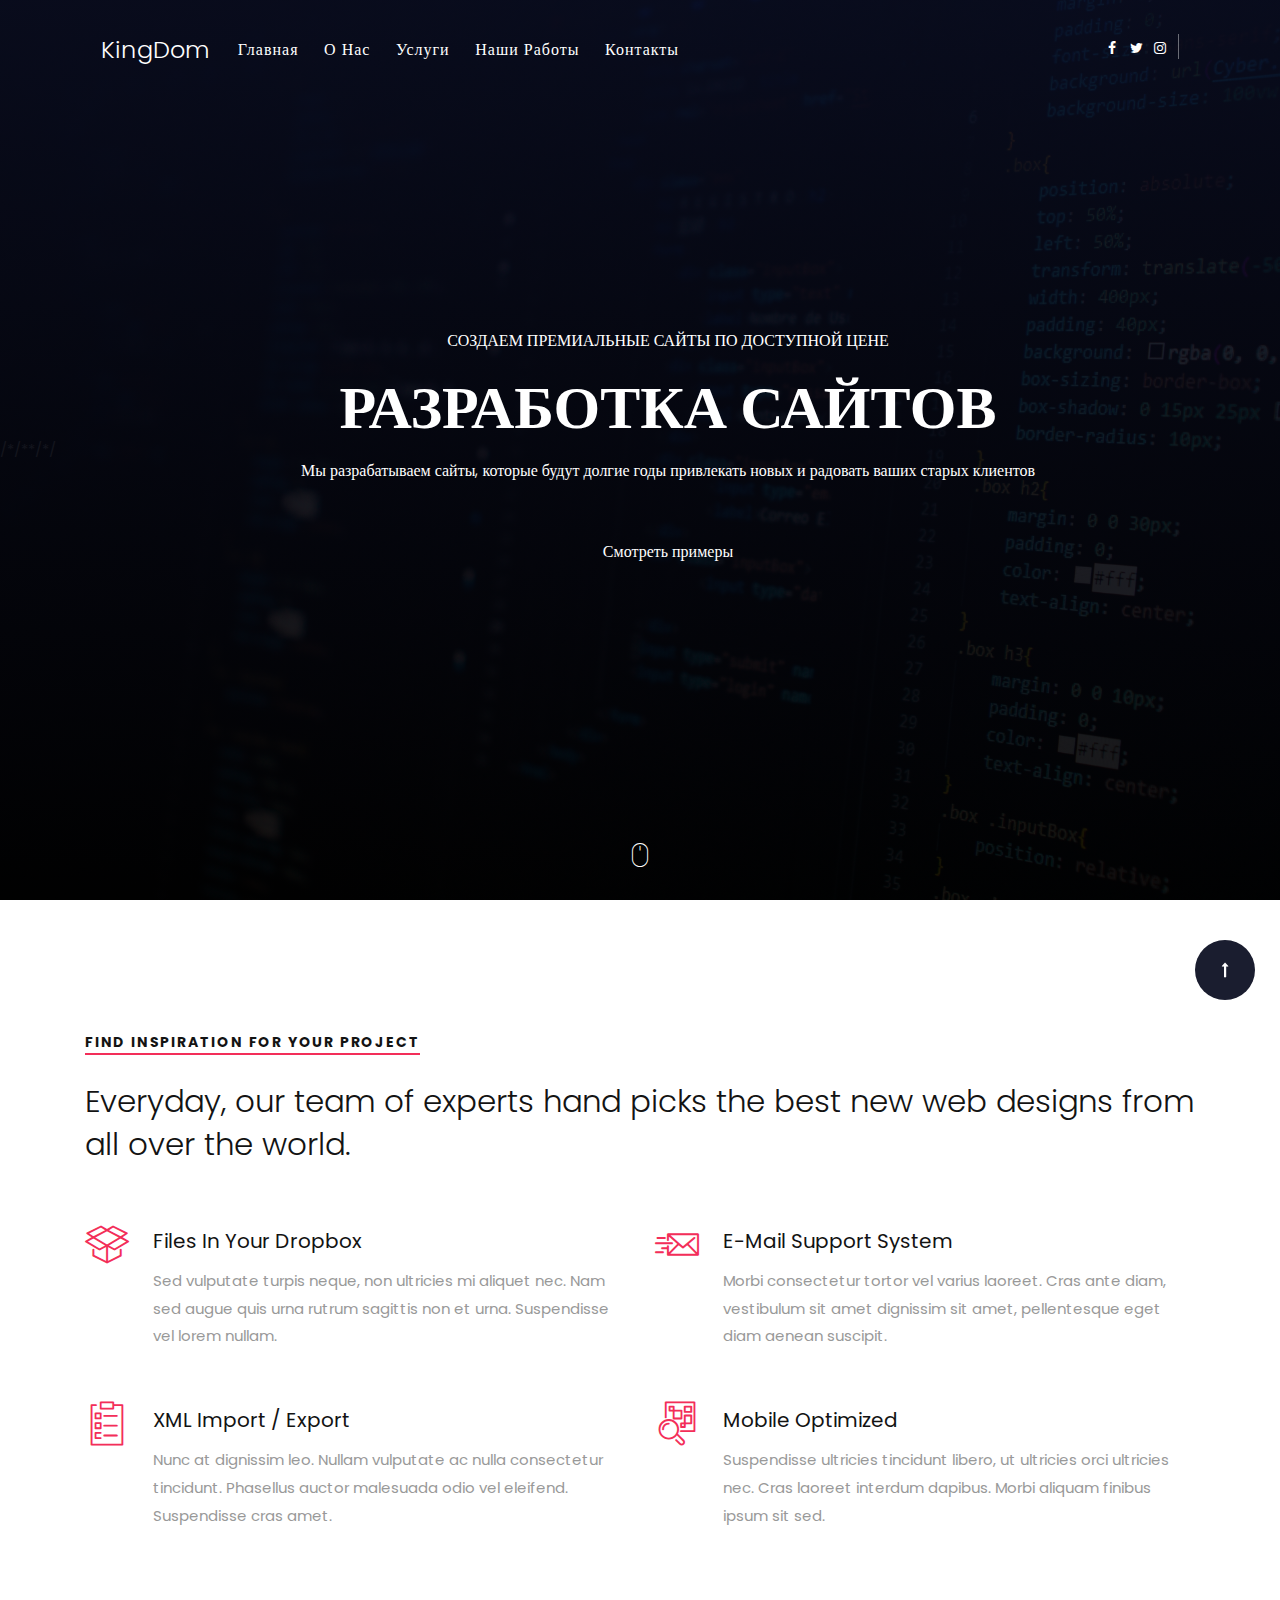
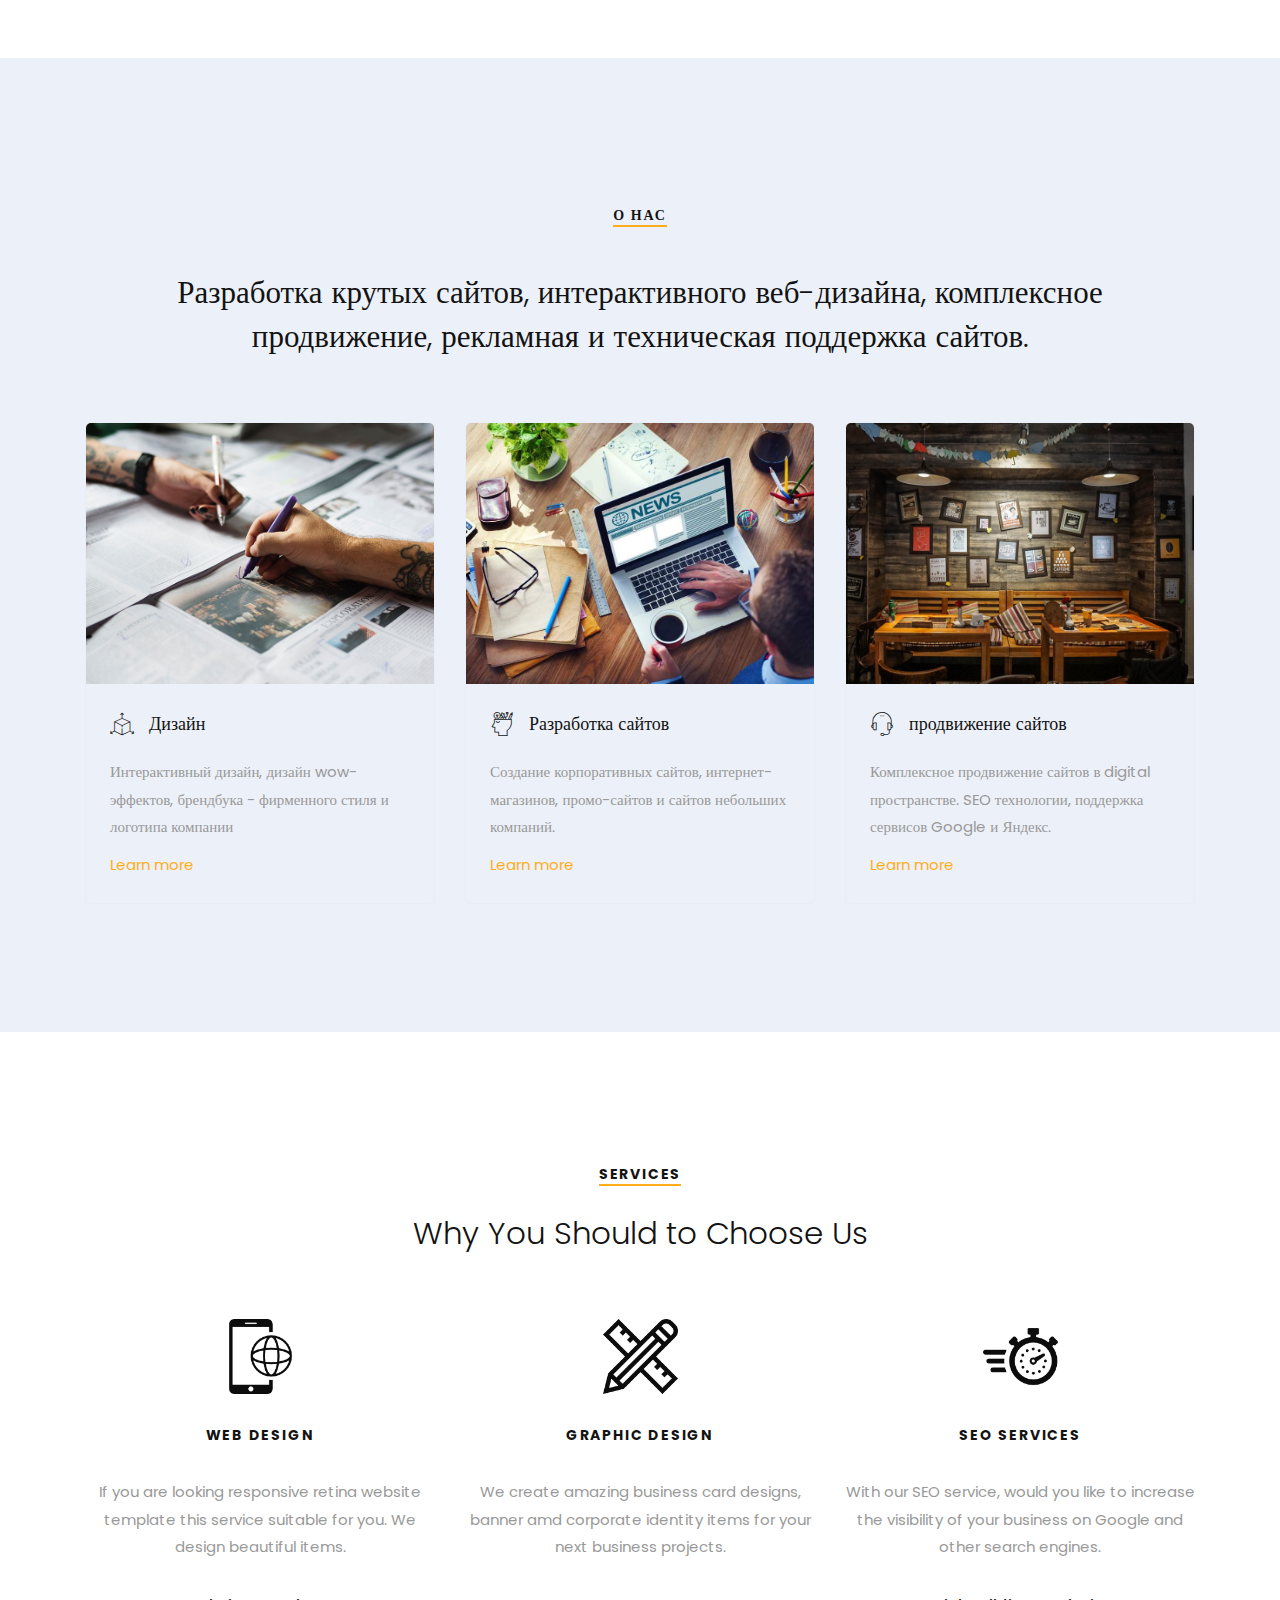
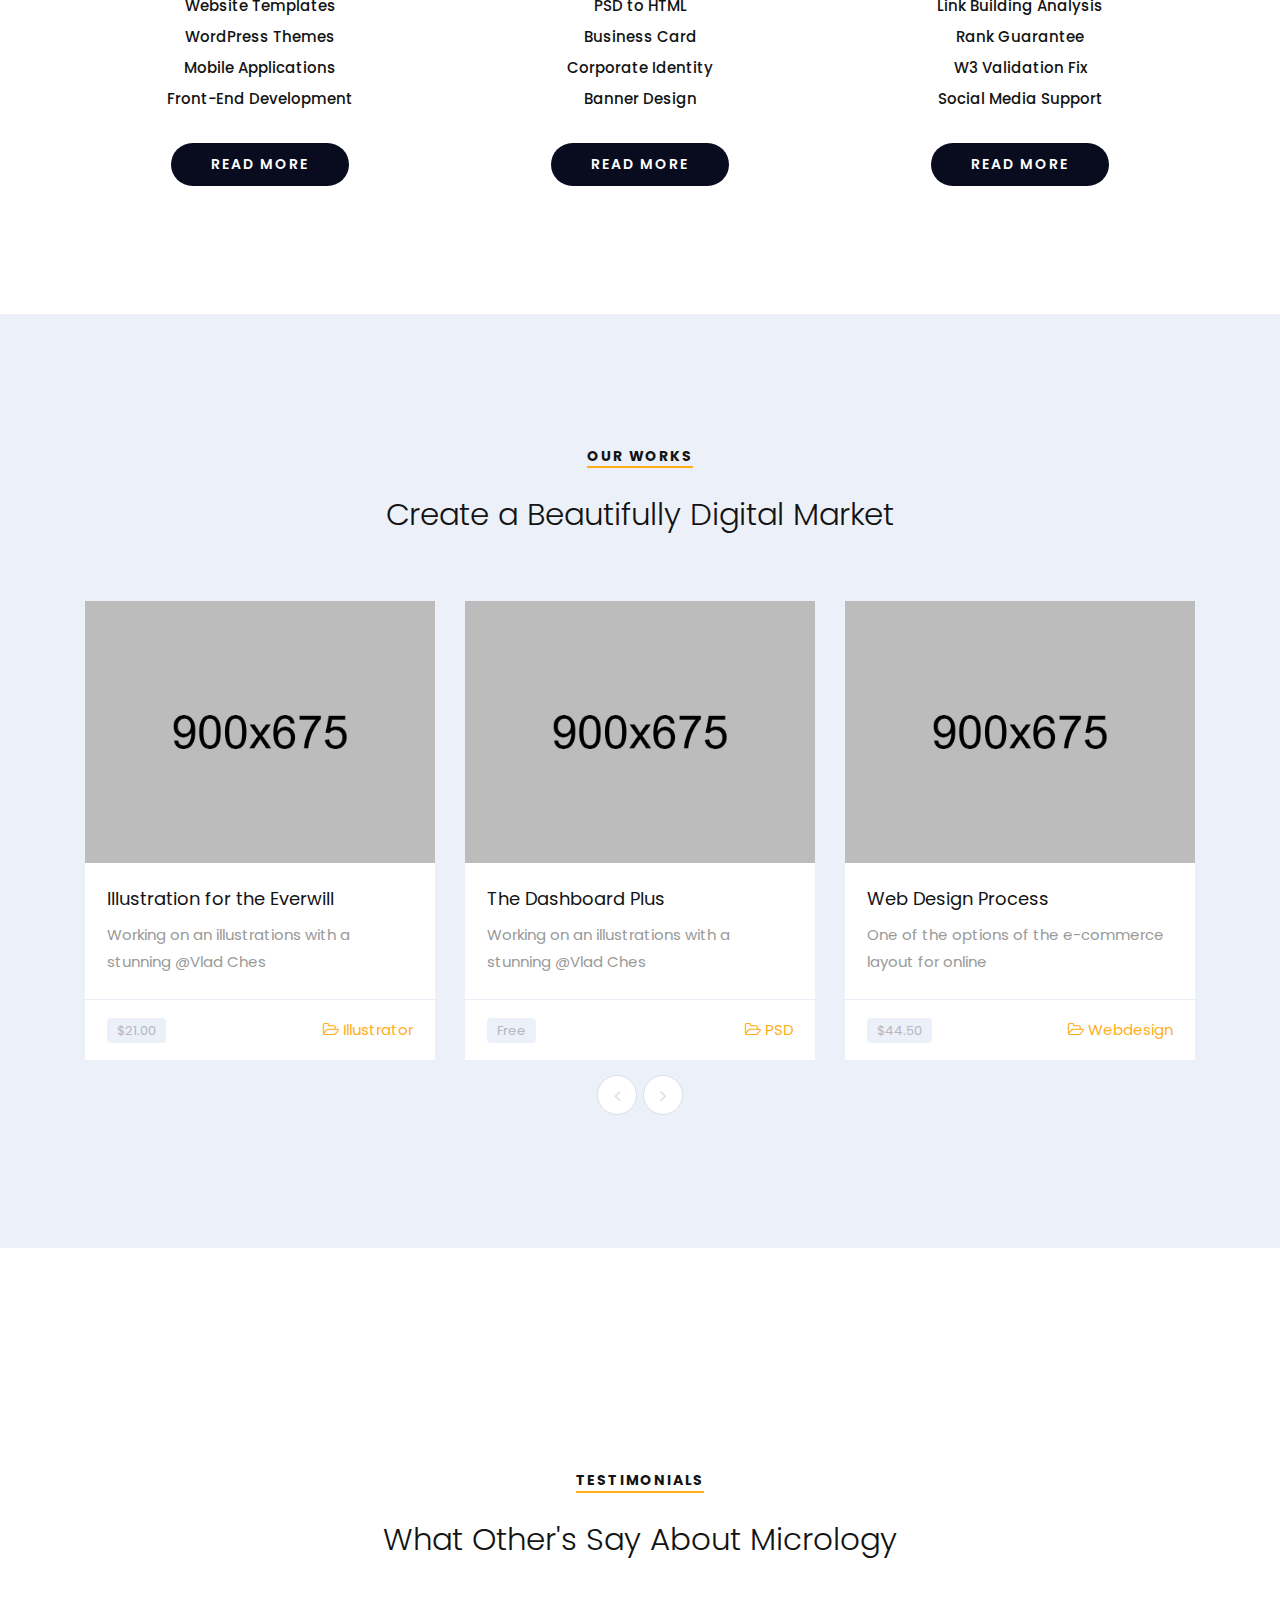
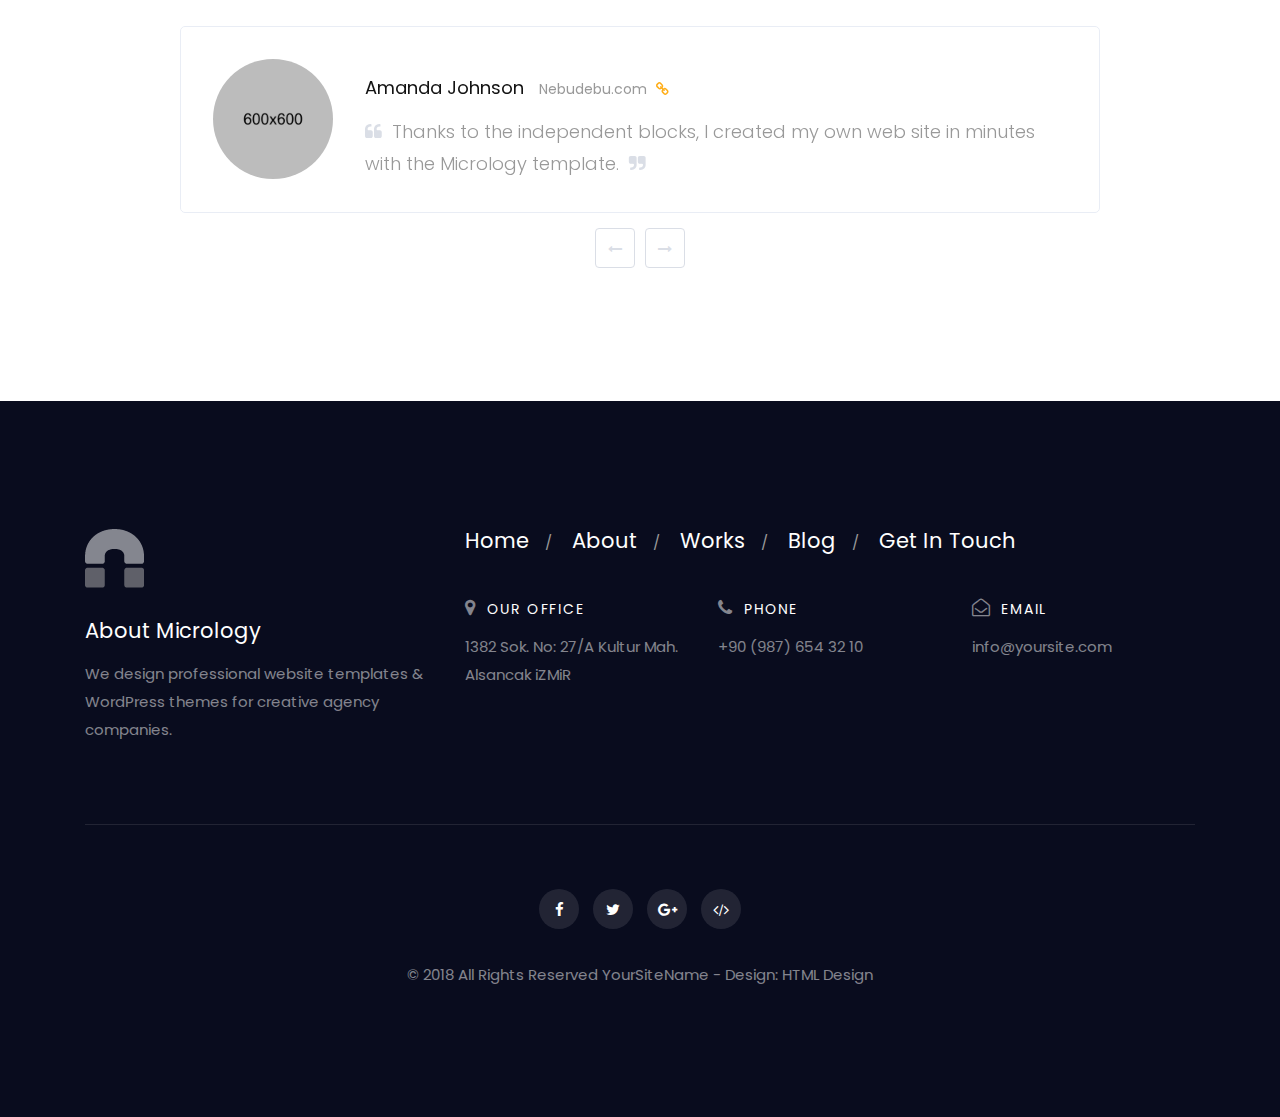
==== index.html @ 92131cb1 "Update index.html" ====
<!DOCTYPE html>
<html lang="en">

    <!-- Basic -->
    <meta charset="utf-8">
    <meta http-equiv="X-UA-Compatible" content="IE=edge">
    
    <!-- Mobile Metas -->
    <meta name="viewport" content="width=device-width, initial-scale=1, shrink-to-fit=no">
    
    <!-- Site Metas -->
    <title>KingDom</title>
    <meta name="keywords" content="">
    <meta name="description" content="">
    <meta name="author" content="">
    
    <!-- Site Icons -->
    <link rel="shortcut icon" href="images/favicon.ico" type="image/x-icon" />
    <link rel="apple-touch-icon" href="images/apple-touch-icon.png">
        <!-- All core CSS -->
    <link href="css/bootstrap.css" rel="stylesheet">
    <link href="css/font-awesome.min.css" rel="stylesheet">
    <link href="css/all.css" rel="stylesheet">
    <link href="style.css" rel="stylesheet">
    <link href="css/responsive.css" rel="stylesheet">
    <link href="css/colors.css" rel="stylesheet">

</head>
<body>

    <div id="wrapper">
        <header class="header transparent-header">
            <div class="container">
                <nav class="navbar navbar-toggleable-md navbar-inverse yamm" id="slide-nav">
                    <button class="navbar-toggler navbar-toggler-right" type="button" data-toggle="collapse" data-target="#navbarTopMenu" aria-controls="navbarTopMenu" aria-expanded="false" aria-label="Toggle navigation">
                        <span class="navbar-toggler-icon"></span>
                    </button>
                    <a class="navbar-brand" href="index.html">KingDom</a>
                    <div class="collapse navbar-collapse" id="navbarTopMenu">
                        <ul class="navbar-nav mr-auto mt-2 mt-md-auto">
                            <li><a class="nav-link" href="#Home">Главная</a></li>
                            <li><a class="nav-link" href="#first-section">О нас</a></li>
                            <li><a class="nav-link" href="#Services">Услуги</a></li>
                            <li><a class="nav-link" href="#Our-works">Наши работы</a></li>
                            <li><a class="nav-link" href="#Contact">Контакты</a></li>
                        </ul>
                        <div class="nav navbar-nav ml-auto hidden-md-down hidden-sm-down hidden-xs-down">
                            <div class="head-social">
                                <a href="#" title="Facebook"><i class="fa fa-facebook"></i></a>              
                                <a href="#" title="Twitter"><i class="fa fa-twitter"></i></a>
                                <a href="#" title="Instagram"><i class="fa fa-instagram"></i></a>
                            </div>
                        </div>
                    </div>
                </nav>
            </div><!--/.container inside nav-->
        </header>

        <section class="hero" id="Home">
            /*/*<div class="magnifier grd3"></div>*/*/
            <div class="container">
                <div class="hero-desc">
                    <div class="row">
                        <div class="col-md-12">
                            <h6>СОЗДАЕМ ПРЕМИАЛЬНЫЕ САЙТЫ ПО ДОСТУПНОЙ ЦЕНЕ</h6>
                            <h2>РАЗРАБОТКА САЙТОВ</h2>
                            <p class="lead">Мы разрабатываем сайты, которые будут долгие годы привлекать новых и радовать ваших старых клиентов</p>
                            <a href="#first-section" class="btn btn-light">Смотреть примеры</a>
                        </div>
                    </div>
                </div>
            </div>
            <a href="#first-section" class="bottom-button"><i class="flaticon-mouse"></i></a>

            <div class="top-message alert grd5">
                <div class="container">
                    <div class="row">
                    </div><!-- end row -->
                </div><!-- end container -->
            </div><!-- end top-message -->
        </section><!-- end section -->

        <section class="section">
            <div class="container">
                <div class="section-title cpurple text-left">
                    <h4>Find inspiration for your project</h4>
                    <h2>Everyday, our team of experts hand picks the best new web designs from all over the world.</h2>
                </div><!-- end section-title -->

                <div class="row">
                    <div class="col-lg-6 col-md-6 col-sm-12 col-xs-12">
                        <div class="media service-style-03">
                            <i class="d-flex mr-4 flaticon-open-box"></i>
                            <div class="media-body">
                                <h5 class="mt-0">Files In Your Dropbox</h5>
                                <p>Sed vulputate turpis neque, non ultricies mi aliquet nec. Nam sed augue quis urna rutrum sagittis non et urna. Suspendisse vel lorem nullam.</p>
                            </div><!-- end media-body -->
                        </div><!-- end media -->
                    </div><!-- end col -->

                    <div class="col-lg-6 col-md-6 col-sm-12 col-xs-12">
                        <div class="media service-style-03 mobmartop30">
                            <i class="d-flex mr-4 flaticon-mail-send"></i>
                            <div class="media-body">
                                <h5 class="mt-0">E-Mail Support System</h5>
                                <p>Morbi consectetur tortor vel varius laoreet. Cras ante diam, vestibulum sit amet dignissim sit amet, pellentesque eget diam aenean suscipit.</p>
                            </div><!-- end media-body -->
                        </div><!-- end media -->
                    </div><!-- end col -->
                </div><!-- end row -->

                <hr class="invis1">

                <div class="row">
                    <div class="col-lg-6 col-md-6 col-sm-12 col-xs-12">
                        <div class="media service-style-03">
                            <i class="d-flex mr-4 flaticon-check-list"></i>
                            <div class="media-body">
                                <h5 class="mt-0">XML Import / Export</h5>
                                <p>Nunc at dignissim leo. Nullam vulputate ac nulla consectetur tincidunt. Phasellus auctor malesuada odio vel eleifend. Suspendisse cras amet.</p>
                            </div><!-- end media-body -->
                        </div><!-- end media -->
                    </div><!-- end col -->

                    <div class="col-lg-6 col-md-6 col-sm-12 col-xs-12">
                        <div class="media service-style-03 mobmartop30">
                            <i class="d-flex mr-4 flaticon-qr-code"></i>
                            <div class="media-body">
                                <h5 class="mt-0">Mobile Optimized</h5>
                                <p>Suspendisse ultricies tincidunt libero, ut ultricies orci ultricies nec. Cras laoreet interdum dapibus. Morbi aliquam finibus ipsum sit sed.</p>
                            </div><!-- end media-body -->
                        </div><!-- end media -->
                    </div><!-- end col -->
                </div><!-- end row -->
            </div><!-- end container -->
        </section><!-- end section -->

        <section id="first-section" class="section lb">
            <div class="container">
                <div class="section-title text-center">
                    <h4 style="margin: 20px">О нас</h4>
                    <h2>Разработка крутых сайтов, интерактивного веб-дизайна, комплексное продвижение, рекламная и техническая поддержка сайтов.</h2>
                </div><!-- end section-title -->

                <div class="row">
                    <div class="col-md-4">
                        <div class="service-style-01">
                            <img src="images/about-1.jpg" alt="" class="img-fluid">
                            <div class="service-desc-01">
                                <h4><i class="flaticon-3d"></i> Дизайн</h4>
                                <p>Интерактивный дизайн, дизайн wow-эффектов, брендбука - фирменного стиля и логотипа компании </p>
                                <a href="#Services" class="readmore">Learn more</a>
                            </div>
                        </div><!-- end service-style-01 -->
                    </div><!-- end col -->

                    <div class="col-md-4 mobmar30">
                        <div class="service-style-01">
                            <img src="images/about-2.jpg" alt="" class="img-fluid">
                            <div class="service-desc-01">
                                <h4><i class="flaticon-idea"></i> Разработка сайтов</h4>
                                <p>Создание корпоративных сайтов, интернет-магазинов, промо-сайтов и сайтов небольших компаний.</p>
                                <a href="#Services" class="readmore">Learn more</a>
                            </div>
                        </div><!-- end service-style-01 -->
                    </div>

                    <div class="col-md-4">
                        <div class="service-style-01">
                            <img src="images/about-3.jpg" alt="" class="img-fluid">
                            <div class="service-desc-01">
                                <h4><i class="flaticon-support"></i> продвижение сайтов</h4>
                                <p>Комплексное продвижение сайтов в digital пространстве. SEO технологии, поддержка сервисов Google и Яндекс. </p>
                                <a href="#Services" class="readmore">Learn more</a>
                            </div>
                        </div><!-- end service-style-01 -->
                    </div><!-- end col -->
                </div><!-- end row -->
            </div><!-- end container -->
        </section><!-- end section -->

        <section class="section" id="Services">
            <div class="container">
                <div class="section-title text-center">
                    <h4>Services</h4>
                    <h2>Why You Should to Choose Us</h2>
                </div><!-- end section-title -->

                <div class="row align-items-center">
                    <div class="col-md-4">
                        <div class="service-box text-center">
                            <img src="images/icons/icon_01.png" alt="" class="img-fluid">
                            <h4>Web Design</h4>
                            <p>If you are looking responsive retina website template this service suitable for you. We design beautiful items.</p>

                            <ul>
                                <li>Website Templates</li>
                                <li>WordPress Themes</li>
                                <li>Mobile Applications</li>
                                <li>Front-End Development</li>
                            </ul>

                            <a href="#" class="btn btn-primary btn-sm withradius secbtn withicon">Read more <i class="fa fa-long-arrow-right"></i></a>
                        </div><!-- end box -->
                    </div><!-- end col -->

                    <div class="col-md-4 mobmar30">
                        <div class="service-box text-center">
                            <img src="images/icons/icon_02.png" alt="" class="img-fluid">
                            <h4>Graphic Design</h4>
                            <p>We create amazing business card designs, banner amd corporate identity items for your next business projects.</p>

                            <ul>
                                <li>PSD to HTML</li>
                                <li>Business Card</li>
                                <li>Corporate Identity</li>
                                <li>Banner Design</li>
                            </ul>

                            <a href="#" class="btn btn-primary btn-sm withradius secbtn withicon">Read more <i class="fa fa-long-arrow-right"></i></a>
                        </div><!-- end box -->
                    </div><!-- end col -->

                    <div class="col-md-4">
                        <div class="service-box text-center">
                            <img src="images/icons/icon_03.png" alt="" class="img-fluid">
                            <h4>SEO Services</h4>
                            <p>With our SEO service, would you like to increase the visibility of your business on Google and other search engines.</p>

                            <ul>
                                <li>Link Building Analysis</li>
                                <li>Rank Guarantee</li>
                                <li>W3 Validation Fix</li>
                                <li>Social Media Support</li>
                            </ul>

                            <a href="#" class="btn btn-primary btn-sm withradius secbtn withicon">Read more <i class="fa fa-long-arrow-right"></i></a>
                        </div><!-- end box -->
                    </div><!-- end col -->
                </div><!-- end row -->
            </div><!-- end container -->
        </section><!-- end section -->

        <!-- <section class="section bt littlepad">
            <div class="container">
                <div class="row align-items-center">
                    <div class="col-md-5">
                        <div class="screen-normal wow slideInLeft">
                            <img src="upload/device_02.png" alt="" class="img-fluid">
                        </div>
                    </div>

                    <div class="col-md-7 mobmartop30">
                        <div class="tagline-v2 padleft30">
                            <h3>Take a Look Around our Outstanding Examples</h3>
                            <p>We designed the most suitable module positions specific to your website needs. Edit your website in just a few steps. All control is in your hands.</p>
                            <a href="#" class="btn btn-gradient grd4 withradius secbtn withicon">See more examples <i class="fa fa-long-arrow-right"></i></a>
                        </div>
                    </div>
                </div>
            </div>
        </section> -->

        <section class="section lb" id="Our-works">
            <div class="container">
                <div class="section-title text-center">
                    <h4>Our Works</h4>
                    <h2>Create a Beautifully Digital Market</h2>
                </div><!-- end section-title -->

                <div id="works_01" class="owl-carousel owl-theme owl-style-02">
                    <div class="owl-work-item">
                        <div class="portfolio-ver-01">
                            <div class="media-element">
                                <img src="upload/work_01.jpg" alt="" class="img-fluid">
                            </div><!-- end media -->
                            <div class="portfolio-details"> 
                                <h4><a href="#">Illustration for the Everwill </a></h4>
                                <p>Working on an illustrations with a stunning @Vlad Ches</p>
                            </div><!-- end details -->
                            <div class="portfolio-meta clearfix">
                                <div class="float-left">
                                    <mark>$21.00</mark>
                                </div>
                                <div class="float-right">
                                    <a href="#"><i class="fa fa-folder-open-o"></i> Illustrator</a>
                                </div>
                            </div><!-- end meta -->
                        </div><!-- end portfolio-ver -->
                    </div><!-- end col -->

                    <div class="owl-work-item">
                        <div class="portfolio-ver-01">
                            <div class="media-element">
                                <img src="upload/work_02.jpg" alt="" class="img-fluid">
                            </div><!-- end media -->
                            <div class="portfolio-details"> 
                                <h4><a href="#">The Dashboard Plus</a></h4>
                                <p>Working on an illustrations with a stunning @Vlad Ches</p>
                            </div><!-- end details -->
                            <div class="portfolio-meta clearfix">
                                <div class="float-left">
                                    <mark>Free</mark>
                                </div>
                                <div class="float-right">
                                    <a href="#"><i class="fa fa-folder-open-o"></i> PSD</a>
                                </div>
                            </div><!-- end meta -->
                        </div><!-- end portfolio-ver -->
                    </div><!-- end col -->

                    <div class="owl-work-item">
                        <div class="portfolio-ver-01">
                            <div class="media-element">
                                <img src="upload/work_03.jpg" alt="" class="img-fluid">
                            </div><!-- end media -->
                            <div class="portfolio-details"> 
                                <h4><a href="#">Web Design Process</a></h4>
                                <p>One of the options of the e-commerce layout for online</p>
                            </div><!-- end details -->
                            <div class="portfolio-meta clearfix">
                                <div class="float-left">
                                    <mark>$44.50</mark>
                                </div>
                                <div class="float-right">
                                    <a href="#"><i class="fa fa-folder-open-o"></i> Webdesign</a>
                                </div>
                            </div><!-- end meta -->
                        </div><!-- end portfolio-ver -->
                    </div><!-- end col -->

                    <div class="owl-work-item">
                        <div class="portfolio-ver-01">
                            <div class="media-element">
                                <img src="upload/work_01.jpg" alt="" class="img-fluid">
                            </div><!-- end media -->
                            <div class="portfolio-details"> 
                                <h4><a href="#">Illustration for the Everwill </a></h4>
                                <p>Working on an illustrations with a stunning @Vlad Ches</p>
                            </div><!-- end details -->
                            <div class="portfolio-meta clearfix">
                                <div class="float-left">
                                    <mark>$21.00</mark>
                                </div>
                                <div class="float-right">
                                    <a href="#"><i class="fa fa-folder-open-o"></i> Illustrator</a>
                                </div>
                            </div><!-- end meta -->
                        </div><!-- end portfolio-ver -->
                    </div><!-- end col -->

                    <div class="owl-work-item">
                        <div class="portfolio-ver-01">
                            <div class="media-element">
                                <img src="upload/work_02.jpg" alt="" class="img-fluid">
                            </div><!-- end media -->
                            <div class="portfolio-details"> 
                                <h4><a href="#">The Dashboard Plus</a></h4>
                                <p>Working on an illustrations with a stunning @Vlad Ches</p>
                            </div><!-- end details -->
                            <div class="portfolio-meta clearfix">
                                <div class="float-left">
                                    <mark>Free</mark>
                                </div>
                                <div class="float-right">
                                    <a href="#"><i class="fa fa-folder-open-o"></i> PSD</a>
                                </div>
                            </div><!-- end meta -->
                        </div><!-- end portfolio-ver -->
                    </div><!-- end col -->

                    <div class="owl-work-item">
                        <div class="portfolio-ver-01">
                            <div class="media-element">
                                <img src="upload/work_03.jpg" alt="" class="img-fluid">
                            </div><!-- end media -->
                            <div class="portfolio-details"> 
                                <h4><a href="#">Web Design Process</a></h4>
                                <p>One of the options of the e-commerce layout for online</p>
                            </div><!-- end details -->
                            <div class="portfolio-meta clearfix">
                                <div class="float-left">
                                    <mark>$21.00</mark>
                                </div>
                                <div class="float-right">
                                    <a href="#"><i class="fa fa-folder-open-o"></i> Webdesign</a>
                                </div>
                            </div><!-- end meta -->
                        </div><!-- end portfolio-ver -->
                    </div><!-- end col -->                    
                </div><!-- end row -->
            </div><!-- end container -->
        </section><!-- end section -->
<!-- 
        <section class="section big-title-area parallax-off" style="background-image: url(upload/parallax_01.jpg);">
            <div class="container">
                <div class="parallax-desc text-center">
                    <div class="row align-items-center">
                        <div class="col-md-8 offset-md-2">
                            <h2>Watch the video & learn why Micrology ideal solution for you</h2>
                            <p class="lead"> Who says customization has to be complicated? Choose from more than 250+ components that are beautifully designed and ready to use. </p>
                            <a href="//www.youtube.com/watch?v=3TC38Ao8h8o" data-lity class="playbutton"><i class="fa fa-play"></i> <small>Micrology Offical Video on Youtube</small></a>
                        </div>
                    </div>
                </div>
            </div>
        </section>
-->

        <!-- <section class="section">
            <div class="container">
                <div class="row align-items-center">
                    <div class="col-md-7">
                        <div class="screen-normal wow slideInLeft">
                            <img src="upload/screen_03.jpg" alt="" class="img-fluid">
                        </div>
                    </div>
                    <div class="col-md-5 mobmartop30">
                        <div class="tagline-v2 padleft30">
                            <h3>is a creative company specializing in the web design and graphic design industry</h3>
                            <p>We designed the most suitable module positions specific to your website needs. Edit your website in just a few steps. All control is in your hands.</p>
                            <a href="#" class="btn btn-orange withradius secbtn withicon">See more examples <i class="fa fa-long-arrow-right"></i></a>
                        </div>
                    </div>
                </div>
            </div>
        </section> -->

        <section class="section">
            <div class="container">
                <!-- <div class="row">
                    <div class="col-md-10 offset-md-1">
                        <div class="message-box grd4 absolute-widget text-center lightcolor">
                            <h3>Daily web graphic design inspirations</h3>
                            <p>We have profitable projects that will interest you if you are an employer or a professional freelancer web designers!</p>
                            <a href="#" class="btn btn-transparent">Opened Jobs</a>
                        </div>
                    </div>
                </div> -->

                <hr class="invis2">

                <div class="section-title text-center">
                    <h4>Testimonials</h4>
                    <h2>What Other's Say About Micrology</h2>
                </div><!-- end section-title -->

                <div class="row">
                    <div class="col-md-10 offset-md-1">
                        <div id="testimonial_01" class="owl-carousel owl-theme owl-style-01">
                            <div class="testi-style-01 clearfix">    
                                <img src="upload/team_01.jpg" alt="" class="img-fluid rounded-circle float-left">
                                <h4>Amanda Johnson <small>Nebudebu.com <a href="#" title="visit website"><i class="fa fa-link"></i></a></small></h4>
                                <p>Thanks to the independent blocks, I created my own web site in minutes with the Micrology template.</p>
                            </div><!-- end testimonial -->

                            <div class="testi-style-01 clearfix">    
                                <img src="upload/team_02.jpg" alt="" class="img-fluid rounded-circle float-left">
                                <h4>Jonny Anderson <small>Kimbukila.com <a href="#" title="visit website"><i class="fa fa-link"></i></a></small></h4>
                                <p>Just wanted to say thanks for the great item. I’ve recently expanded from HTML to HTML5 and am using your Micrology. </p>
                            </div><!-- end testimonial -->

                            <div class="testi-style-01 clearfix">    
                                <img src="upload/team_03.jpg" alt="" class="img-fluid rounded-circle float-left">
                                <h4>Martin Donson <small>html.design <a href="#" title="visit website"><i class="fa fa-link"></i></a></small></h4>
                                <p>Micrology is the best template I’ve ever bought! HTML.Design has the best support over the net! Keep it up!</p>
                            </div><!-- end testimonial -->

                        </div><!-- end owl -->
                    </div><!-- end col -->
                </div><!-- end row -->
            </div><!-- end container -->
        </section><!-- end section -->

        <footer class="footer section" id="Contact">
            <div class="container"> 
                <div class="row">
                    <div class="col-md-4">
                        <div class="widget">
                            <a href="index.html" title=""><img src="images/flogo.png" class="footer-logo" alt=""></a>
                            <h4 class="widget-title">
                                About Micrology
                            </h4>
                            <div class="about-widget">
                                <p>We design professional website templates & WordPress themes for creative agency companies.</p>
                            </div><!-- end about-widget -->
                        </div><!-- end widget -->
                    </div><!-- end col -->
                    <div class="col-md-8 mobmartop30">
                        <div class="widget">
                            <div class="footer-links">
                                <nav class="foot-link">
                                    <ul>
                                        <li><a href="#">Home</a></li>
                                        <li><a href="#">About</a></li>
                                        <li><a href="#">Works</a></li>
                                        <li><a href="#">Blog</a></li>
                                        <li><a href="#">Get In Touch</a></li>
                                    </ul>
                                </nav><!-- end foot -->
                            </div><!-- end links -->

                            <div class="widget">
                                <div class="contact-widget">
                                    <div class="row">
                                        <div class="col-md-4">
                                            <h4 class="widget-title">
                                                <i class="fa fa-map-marker"></i> Our Office
                                            </h4>  
                                            <p>1382 Sok. No: 27/A Kultur Mah. Alsancak iZMiR </p>
                                        </div><!-- end col -->

                                        <div class="col-md-4">
                                            <h4 class="widget-title">
                                                <i class="fa fa-phone"></i> Phone
                                            </h4>  
                                            <p>+90 (987) 654 32 10</p>
                                        </div><!-- end col -->

                                        <div class="col-md-4">
                                            <h4 class="widget-title">
                                                <i class="fa fa-envelope-open-o"></i>  Email
                                            </h4>  
                                            <p>info@yoursite.com</p>
                                        </div><!-- end col -->
                                    </div><!-- end row -->
                                </div><!-- end contact-widget -->
                            </div><!-- end widget -->
                        </div><!-- end widget -->
                    </div><!-- end col -->
                </div><!-- end row -->

                <div class="row">
                    <div class="col-md-12 text-center">
                        <div class="footer-social">
                            <div itemscope="" itemtype="http://schema.org/Organization">
                                <a class="social-icon" target="_blank" itemprop="sameAs" href="https://www.facebook.com/htmldotdesign/"><i class="fa fa-facebook"></i></a>
                                <a class="social-icon" target="_blank" itemprop="sameAs" href="https://www.twitter.com/htmldotdesign/"><i class="fa fa-twitter"></i></a>
                                <a class="social-icon" target="_blank" itemprop="sameAs" href="https://plus.google.com/+htmldesign"><i class="fa fa-google-plus"></i></a>
                                <a class="social-icon" target="_blank" itemprop="sameAs" href="https://www.freelancer.com/u/JollyINC"><i class="fa fa-code"></i></a>
                            </div>
                        </div>
                        <div class="footer-copy">
                            <p>© 2018 All Rights Reserved <a href="#">YourSiteName</a> - Design: <a href="http://html.design">HTML Design</a></p>
                        </div><!-- end copy -->
                    </div><!-- end col -->
                </div><!-- end row -->
            </div><!-- end container -->
        </footer><!-- end footer -->
    </div><!-- end wrapper -->

    <div class="dmtop"><i class="fa fa-long-arrow-up"></i></div>

    <!-- Core JavaScript
    ================================================== -->
    <script src="js/jquery.min.js"></script>
    <script src="js/bootstrap.min.js"></script>
    <script src="js/all.js"></script>
    <script src="js/custom.js"></script>

</body>
</html>
---- css/all.css ----
/**************************************
    Template Name: Micrology
    Created By: HTML.Design
    https://html.design
**************************************/

/**************************************
ANIMATE
**************************************/

@charset "UTF-8";.animated{animation-duration:1s;animation-fill-mode:both}.animated.infinite{animation-iteration-count:infinite}.animated.hinge{animation-duration:2s}.animated.flipOutX,.animated.flipOutY,.animated.bounceIn,.animated.bounceOut{animation-duration:.75s}@keyframes bounce{from,20%,53%,80%,to{animation-timing-function:cubic-bezier(0.215,0.610,0.355,1.000);transform:translate3d(0,0,0)}40%,43%{animation-timing-function:cubic-bezier(0.755,0.050,0.855,0.060);transform:translate3d(0,-30px,0)}70%{animation-timing-function:cubic-bezier(0.755,0.050,0.855,0.060);transform:translate3d(0,-15px,0)}90%{transform:translate3d(0,-4px,0)}}.bounce{animation-name:bounce;transform-origin:center bottom}@keyframes flash{from,50%,to{opacity:1}25%,75%{opacity:0}}.flash{animation-name:flash}@keyframes pulse{from{transform:scale3d(1,1,1)}50%{transform:scale3d(1.05,1.05,1.05)}to{transform:scale3d(1,1,1)}}.pulse{animation-name:pulse}@keyframes rubberBand{from{transform:scale3d(1,1,1)}30%{transform:scale3d(1.25,0.75,1)}40%{transform:scale3d(0.75,1.25,1)}50%{transform:scale3d(1.15,0.85,1)}65%{transform:scale3d(.95,1.05,1)}75%{transform:scale3d(1.05,.95,1)}to{transform:scale3d(1,1,1)}}.rubberBand{animation-name:rubberBand}@keyframes shake{from,to{transform:translate3d(0,0,0)}10%,30%,50%,70%,90%{transform:translate3d(-10px,0,0)}20%,40%,60%,80%{transform:translate3d(10px,0,0)}}.shake{animation-name:shake}@keyframes headShake{0%{transform:translateX(0)}6.5%{transform:translateX(-6px) rotateY(-9deg)}18.5%{transform:translateX(5px) rotateY(7deg)}31.5%{transform:translateX(-3px) rotateY(-5deg)}43.5%{transform:translateX(2px) rotateY(3deg)}50%{transform:translateX(0)}}.headShake{animation-timing-function:ease-in-out;animation-name:headShake}@keyframes swing{20%{transform:rotate3d(0,0,1,15deg)}40%{transform:rotate3d(0,0,1,-10deg)}60%{transform:rotate3d(0,0,1,5deg)}80%{transform:rotate3d(0,0,1,-5deg)}to{transform:rotate3d(0,0,1,0deg)}}.swing{transform-origin:top center;animation-name:swing}@keyframes tada{from{transform:scale3d(1,1,1)}10%,20%{transform:scale3d(.9,.9,.9) rotate3d(0,0,1,-3deg)}30%,50%,70%,90%{transform:scale3d(1.1,1.1,1.1) rotate3d(0,0,1,3deg)}40%,60%,80%{transform:scale3d(1.1,1.1,1.1) rotate3d(0,0,1,-3deg)}to{transform:scale3d(1,1,1)}}.tada{animation-name:tada}@keyframes wobble{from{transform:none}15%{transform:translate3d(-25%,0,0) rotate3d(0,0,1,-5deg)}30%{transform:translate3d(20%,0,0) rotate3d(0,0,1,3deg)}45%{transform:translate3d(-15%,0,0) rotate3d(0,0,1,-3deg)}60%{transform:translate3d(10%,0,0) rotate3d(0,0,1,2deg)}75%{transform:translate3d(-5%,0,0) rotate3d(0,0,1,-1deg)}to{transform:none}}.wobble{animation-name:wobble}@keyframes jello{from,11.1%,to{transform:none}22.2%{transform:skewX(-12.5deg) skewY(-12.5deg)}33.3%{transform:skewX(6.25deg) skewY(6.25deg)}44.4%{transform:skewX(-3.125deg) skewY(-3.125deg)}55.5%{transform:skewX(1.5625deg) skewY(1.5625deg)}66.6%{transform:skewX(-0.78125deg) skewY(-0.78125deg)}77.7%{transform:skewX(0.390625deg) skewY(0.390625deg)}88.8%{transform:skewX(-0.1953125deg) skewY(-0.1953125deg)}}.jello{animation-name:jello;transform-origin:center}@keyframes bounceIn{from,20%,40%,60%,80%,to{animation-timing-function:cubic-bezier(0.215,0.610,0.355,1.000)}0%{opacity:0;transform:scale3d(.3,.3,.3)}20%{transform:scale3d(1.1,1.1,1.1)}40%{transform:scale3d(.9,.9,.9)}60%{opacity:1;transform:scale3d(1.03,1.03,1.03)}80%{transform:scale3d(.97,.97,.97)}to{opacity:1;transform:scale3d(1,1,1)}}.bounceIn{animation-name:bounceIn}@keyframes bounceInDown{from,60%,75%,90%,to{animation-timing-function:cubic-bezier(0.215,0.610,0.355,1.000)}0%{opacity:0;transform:translate3d(0,-3000px,0)}60%{opacity:1;transform:translate3d(0,25px,0)}75%{transform:translate3d(0,-10px,0)}90%{transform:translate3d(0,5px,0)}to{transform:none}}.bounceInDown{animation-name:bounceInDown}@keyframes bounceInLeft{from,60%,75%,90%,to{animation-timing-function:cubic-bezier(0.215,0.610,0.355,1.000)}0%{opacity:0;transform:translate3d(-3000px,0,0)}60%{opacity:1;transform:translate3d(25px,0,0)}75%{transform:translate3d(-10px,0,0)}90%{transform:translate3d(5px,0,0)}to{transform:none}}.bounceInLeft{animation-name:bounceInLeft}@keyframes bounceInRight{from,60%,75%,90%,to{animation-timing-function:cubic-bezier(0.215,0.610,0.355,1.000)}from{opacity:0;transform:translate3d(3000px,0,0)}60%{opacity:1;transform:translate3d(-25px,0,0)}75%{transform:translate3d(10px,0,0)}90%{transform:translate3d(-5px,0,0)}to{transform:none}}.bounceInRight{animation-name:bounceInRight}@keyframes bounceInUp{from,60%,75%,90%,to{animation-timing-function:cubic-bezier(0.215,0.610,0.355,1.000)}from{opacity:0;transform:translate3d(0,3000px,0)}60%{opacity:1;transform:translate3d(0,-20px,0)}75%{transform:translate3d(0,10px,0)}90%{transform:translate3d(0,-5px,0)}to{transform:translate3d(0,0,0)}}.bounceInUp{animation-name:bounceInUp}@keyframes bounceOut{20%{transform:scale3d(.9,.9,.9)}50%,55%{opacity:1;transform:scale3d(1.1,1.1,1.1)}to{opacity:0;transform:scale3d(.3,.3,.3)}}.bounceOut{animation-name:bounceOut}@keyframes bounceOutDown{20%{transform:translate3d(0,10px,0)}40%,45%{opacity:1;transform:translate3d(0,-20px,0)}to{opacity:0;transform:translate3d(0,2000px,0)}}.bounceOutDown{animation-name:bounceOutDown}@keyframes bounceOutLeft{20%{opacity:1;transform:translate3d(20px,0,0)}to{opacity:0;transform:translate3d(-2000px,0,0)}}.bounceOutLeft{animation-name:bounceOutLeft}@keyframes bounceOutRight{20%{opacity:1;transform:translate3d(-20px,0,0)}to{opacity:0;transform:translate3d(2000px,0,0)}}.bounceOutRight{animation-name:bounceOutRight}@keyframes bounceOutUp{20%{transform:translate3d(0,-10px,0)}40%,45%{opacity:1;transform:translate3d(0,20px,0)}to{opacity:0;transform:translate3d(0,-2000px,0)}}.bounceOutUp{animation-name:bounceOutUp}@keyframes fadeIn{from{opacity:0}to{opacity:1}}.fadeIn{animation-name:fadeIn}@keyframes fadeInDown{from{opacity:0;transform:translate3d(0,-100%,0)}to{opacity:1;transform:none}}.fadeInDown{animation-name:fadeInDown}@keyframes fadeInDownBig{from{opacity:0;transform:translate3d(0,-2000px,0)}to{opacity:1;transform:none}}.fadeInDownBig{animation-name:fadeInDownBig}@keyframes fadeInLeft{from{opacity:0;transform:translate3d(-100%,0,0)}to{opacity:1;transform:none}}.fadeInLeft{animation-name:fadeInLeft}@keyframes fadeInLeftBig{from{opacity:0;transform:translate3d(-2000px,0,0)}to{opacity:1;transform:none}}.fadeInLeftBig{animation-name:fadeInLeftBig}@keyframes fadeInRight{from{opacity:0;transform:translate3d(100%,0,0)}to{opacity:1;transform:none}}.fadeInRight{animation-name:fadeInRight}@keyframes fadeInRightBig{from{opacity:0;transform:translate3d(2000px,0,0)}to{opacity:1;transform:none}}.fadeInRightBig{animation-name:fadeInRightBig}@keyframes fadeInUp{from{opacity:0;transform:translate3d(0,100%,0)}to{opacity:1;transform:none}}.fadeInUp{animation-name:fadeInUp}@keyframes fadeInUpBig{from{opacity:0;transform:translate3d(0,2000px,0)}to{opacity:1;transform:none}}.fadeInUpBig{animation-name:fadeInUpBig}@keyframes fadeOut{from{opacity:1}to{opacity:0}}.fadeOut{animation-name:fadeOut}@keyframes fadeOutDown{from{opacity:1}to{opacity:0;transform:translate3d(0,100%,0)}}.fadeOutDown{animation-name:fadeOutDown}@keyframes fadeOutDownBig{from{opacity:1}to{opacity:0;transform:translate3d(0,2000px,0)}}.fadeOutDownBig{animation-name:fadeOutDownBig}@keyframes fadeOutLeft{from{opacity:1}to{opacity:0;transform:translate3d(-100%,0,0)}}.fadeOutLeft{animation-name:fadeOutLeft}@keyframes fadeOutLeftBig{from{opacity:1}to{opacity:0;transform:translate3d(-2000px,0,0)}}.fadeOutLeftBig{animation-name:fadeOutLeftBig}@keyframes fadeOutRight{from{opacity:1}to{opacity:0;transform:translate3d(100%,0,0)}}.fadeOutRight{animation-name:fadeOutRight}@keyframes fadeOutRightBig{from{opacity:1}to{opacity:0;transform:translate3d(2000px,0,0)}}.fadeOutRightBig{animation-name:fadeOutRightBig}@keyframes fadeOutUp{from{opacity:1}to{opacity:0;transform:translate3d(0,-100%,0)}}.fadeOutUp{animation-name:fadeOutUp}@keyframes fadeOutUpBig{from{opacity:1}to{opacity:0;transform:translate3d(0,-2000px,0)}}.fadeOutUpBig{animation-name:fadeOutUpBig}@keyframes flip{from{transform:perspective(400px) rotate3d(0,1,0,-360deg);animation-timing-function:ease-out}40%{transform:perspective(400px) translate3d(0,0,150px) rotate3d(0,1,0,-190deg);animation-timing-function:ease-out}50%{transform:perspective(400px) translate3d(0,0,150px) rotate3d(0,1,0,-170deg);animation-timing-function:ease-in}80%{transform:perspective(400px) scale3d(.95,.95,.95);animation-timing-function:ease-in}to{transform:perspective(400px);animation-timing-function:ease-in}}.animated.flip{-webkit-backface-visibility:visible;backface-visibility:visible;animation-name:flip}@keyframes flipInX{from{transform:perspective(400px) rotate3d(1,0,0,90deg);animation-timing-function:ease-in;opacity:0}40%{transform:perspective(400px) rotate3d(1,0,0,-20deg);animation-timing-function:ease-in}60%{transform:perspective(400px) rotate3d(1,0,0,10deg);opacity:1}80%{transform:perspective(400px) rotate3d(1,0,0,-5deg)}to{transform:perspective(400px)}}.flipInX{-webkit-backface-visibility:visible!important;backface-visibility:visible!important;animation-name:flipInX}@keyframes flipInY{from{transform:perspective(400px) rotate3d(0,1,0,90deg);animation-timing-function:ease-in;opacity:0}40%{transform:perspective(400px) rotate3d(0,1,0,-20deg);animation-timing-function:ease-in}60%{transform:perspective(400px) rotate3d(0,1,0,10deg);opacity:1}80%{transform:perspective(400px) rotate3d(0,1,0,-5deg)}to{transform:perspective(400px)}}.flipInY{-webkit-backface-visibility:visible!important;backface-visibility:visible!important;animation-name:flipInY}@keyframes flipOutX{from{transform:perspective(400px)}30%{transform:perspective(400px) rotate3d(1,0,0,-20deg);opacity:1}to{transform:perspective(400px) rotate3d(1,0,0,90deg);opacity:0}}.flipOutX{animation-name:flipOutX;-webkit-backface-visibility:visible!important;backface-visibility:visible!important}@keyframes flipOutY{from{transform:perspective(400px)}30%{transform:perspective(400px) rotate3d(0,1,0,-15deg);opacity:1}to{transform:perspective(400px) rotate3d(0,1,0,90deg);opacity:0}}.flipOutY{-webkit-backface-visibility:visible!important;backface-visibility:visible!important;animation-name:flipOutY}@keyframes lightSpeedIn{from{transform:translate3d(100%,0,0) skewX(-30deg);opacity:0}60%{transform:skewX(20deg);opacity:1}80%{transform:skewX(-5deg);opacity:1}to{transform:none;opacity:1}}.lightSpeedIn{animation-name:lightSpeedIn;animation-timing-function:ease-out}@keyframes lightSpeedOut{from{opacity:1}to{transform:translate3d(100%,0,0) skewX(30deg);opacity:0}}.lightSpeedOut{animation-name:lightSpeedOut;animation-timing-function:ease-in}@keyframes rotateIn{from{transform-origin:center;transform:rotate3d(0,0,1,-200deg);opacity:0}to{transform-origin:center;transform:none;opacity:1}}.rotateIn{animation-name:rotateIn}@keyframes rotateInDownLeft{from{transform-origin:left bottom;transform:rotate3d(0,0,1,-45deg);opacity:0}to{transform-origin:left bottom;transform:none;opacity:1}}.rotateInDownLeft{animation-name:rotateInDownLeft}@keyframes rotateInDownRight{from{transform-origin:right bottom;transform:rotate3d(0,0,1,45deg);opacity:0}to{transform-origin:right bottom;transform:none;opacity:1}}.rotateInDownRight{animation-name:rotateInDownRight}@keyframes rotateInUpLeft{from{transform-origin:left bottom;transform:rotate3d(0,0,1,45deg);opacity:0}to{transform-origin:left bottom;transform:none;opacity:1}}.rotateInUpLeft{animation-name:rotateInUpLeft}@keyframes rotateInUpRight{from{transform-origin:right bottom;transform:rotate3d(0,0,1,-90deg);opacity:0}to{transform-origin:right bottom;transform:none;opacity:1}}.rotateInUpRight{animation-name:rotateInUpRight}@keyframes rotateOut{from{transform-origin:center;opacity:1}to{transform-origin:center;transform:rotate3d(0,0,1,200deg);opacity:0}}.rotateOut{animation-name:rotateOut}@keyframes rotateOutDownLeft{from{transform-origin:left bottom;opacity:1}to{transform-origin:left bottom;transform:rotate3d(0,0,1,45deg);opacity:0}}.rotateOutDownLeft{animation-name:rotateOutDownLeft}@keyframes rotateOutDownRight{from{transform-origin:right bottom;opacity:1}to{transform-origin:right bottom;transform:rotate3d(0,0,1,-45deg);opacity:0}}.rotateOutDownRight{animation-name:rotateOutDownRight}@keyframes rotateOutUpLeft{from{transform-origin:left bottom;opacity:1}to{transform-origin:left bottom;transform:rotate3d(0,0,1,-45deg);opacity:0}}.rotateOutUpLeft{animation-name:rotateOutUpLeft}@keyframes rotateOutUpRight{from{transform-origin:right bottom;opacity:1}to{transform-origin:right bottom;transform:rotate3d(0,0,1,90deg);opacity:0}}.rotateOutUpRight{animation-name:rotateOutUpRight}@keyframes hinge{0%{transform-origin:top left;animation-timing-function:ease-in-out}20%,60%{transform:rotate3d(0,0,1,80deg);transform-origin:top left;animation-timing-function:ease-in-out}40%,80%{transform:rotate3d(0,0,1,60deg);transform-origin:top left;animation-timing-function:ease-in-out;opacity:1}to{transform:translate3d(0,700px,0);opacity:0}}.hinge{animation-name:hinge}@keyframes jackInTheBox{from{opacity:0;transform:scale(0.1) rotate(30deg);transform-origin:center bottom}50%{transform:rotate(-10deg)}70%{transform:rotate(3deg)}to{opacity:1;transform:scale(1)}}.jackInTheBox{animation-name:jackInTheBox}@keyframes rollIn{from{opacity:0;transform:translate3d(-100%,0,0) rotate3d(0,0,1,-120deg)}to{opacity:1;transform:none}}.rollIn{animation-name:rollIn}@keyframes rollOut{from{opacity:1}to{opacity:0;transform:translate3d(100%,0,0) rotate3d(0,0,1,120deg)}}.rollOut{animation-name:rollOut}@keyframes zoomIn{from{opacity:0;transform:scale3d(.3,.3,.3)}50%{opacity:1}}.zoomIn{animation-name:zoomIn}@keyframes zoomInDown{from{opacity:0;transform:scale3d(.1,.1,.1) translate3d(0,-1000px,0);animation-timing-function:cubic-bezier(0.550,0.055,0.675,0.190)}60%{opacity:1;transform:scale3d(.475,.475,.475) translate3d(0,60px,0);animation-timing-function:cubic-bezier(0.175,0.885,0.320,1)}}.zoomInDown{animation-name:zoomInDown}@keyframes zoomInLeft{from{opacity:0;transform:scale3d(.1,.1,.1) translate3d(-1000px,0,0);animation-timing-function:cubic-bezier(0.550,0.055,0.675,0.190)}60%{opacity:1;transform:scale3d(.475,.475,.475) translate3d(10px,0,0);animation-timing-function:cubic-bezier(0.175,0.885,0.320,1)}}.zoomInLeft{animation-name:zoomInLeft}@keyframes zoomInRight{from{opacity:0;transform:scale3d(.1,.1,.1) translate3d(1000px,0,0);animation-timing-function:cubic-bezier(0.550,0.055,0.675,0.190)}60%{opacity:1;transform:scale3d(.475,.475,.475) translate3d(-10px,0,0);animation-timing-function:cubic-bezier(0.175,0.885,0.320,1)}}.zoomInRight{animation-name:zoomInRight}@keyframes zoomInUp{from{opacity:0;transform:scale3d(.1,.1,.1) translate3d(0,1000px,0);animation-timing-function:cubic-bezier(0.550,0.055,0.675,0.190)}60%{opacity:1;transform:scale3d(.475,.475,.475) translate3d(0,-60px,0);animation-timing-function:cubic-bezier(0.175,0.885,0.320,1)}}.zoomInUp{animation-name:zoomInUp}@keyframes zoomOut{from{opacity:1}50%{opacity:0;transform:scale3d(.3,.3,.3)}to{opacity:0}}.zoomOut{animation-name:zoomOut}@keyframes zoomOutDown{40%{opacity:1;transform:scale3d(.475,.475,.475) translate3d(0,-60px,0);animation-timing-function:cubic-bezier(0.550,0.055,0.675,0.190)}to{opacity:0;transform:scale3d(.1,.1,.1) translate3d(0,2000px,0);transform-origin:center bottom;animation-timing-function:cubic-bezier(0.175,0.885,0.320,1)}}.zoomOutDown{animation-name:zoomOutDown}@keyframes zoomOutLeft{40%{opacity:1;transform:scale3d(.475,.475,.475) translate3d(42px,0,0)}to{opacity:0;transform:scale(.1) translate3d(-2000px,0,0);transform-origin:left center}}.zoomOutLeft{animation-name:zoomOutLeft}@keyframes zoomOutRight{40%{opacity:1;transform:scale3d(.475,.475,.475) translate3d(-42px,0,0)}to{opacity:0;transform:scale(.1) translate3d(2000px,0,0);transform-origin:right center}}.zoomOutRight{animation-name:zoomOutRight}@keyframes zoomOutUp{40%{opacity:1;transform:scale3d(.475,.475,.475) translate3d(0,60px,0);animation-timing-function:cubic-bezier(0.550,0.055,0.675,0.190)}to{opacity:0;transform:scale3d(.1,.1,.1) translate3d(0,-2000px,0);transform-origin:center bottom;animation-timing-function:cubic-bezier(0.175,0.885,0.320,1)}}.zoomOutUp{animation-name:zoomOutUp}@keyframes slideInDown{from{transform:translate3d(0,-100%,0);visibility:visible}to{transform:translate3d(0,0,0)}}.slideInDown{animation-name:slideInDown}@keyframes slideInLeft{from{transform:translate3d(-100%,0,0);visibility:visible}to{transform:translate3d(0,0,0)}}.slideInLeft{animation-name:slideInLeft}@keyframes slideInRight{from{transform:translate3d(100%,0,0);visibility:visible}to{transform:translate3d(0,0,0)}}.slideInRight{animation-name:slideInRight}@keyframes slideInUp{from{transform:translate3d(0,100%,0);visibility:visible}to{transform:translate3d(0,0,0)}}.slideInUp{animation-name:slideInUp}@keyframes slideOutDown{from{transform:translate3d(0,0,0)}to{visibility:hidden;transform:translate3d(0,100%,0)}}.slideOutDown{animation-name:slideOutDown}@keyframes slideOutLeft{from{transform:translate3d(0,0,0)}to{visibility:hidden;transform:translate3d(-100%,0,0)}}.slideOutLeft{animation-name:slideOutLeft}@keyframes slideOutRight{from{transform:translate3d(0,0,0)}to{visibility:hidden;transform:translate3d(100%,0,0)}}.slideOutRight{animation-name:slideOutRight}@keyframes slideOutUp{from{transform:translate3d(0,0,0)}to{visibility:hidden;transform:translate3d(0,-100%,0)}}.slideOutUp{animation-name:slideOutUp}


/**************************************
CAROUSEL
**************************************/

.owl-carousel,.owl-carousel .owl-item{-webkit-tap-highlight-color:transparent;position:relative}.owl-carousel{display:none;width:100%;z-index:1}.owl-carousel .owl-stage{position:relative;-ms-touch-action:pan-Y;-moz-backface-visibility:hidden}.owl-carousel .owl-stage:after{content:".";display:block;clear:both;visibility:hidden;line-height:0;height:0}.owl-carousel .owl-stage-outer{position:relative;overflow:hidden;-webkit-transform:translate3d(0,0,0)}.owl-carousel .owl-item,.owl-carousel .owl-wrapper{-webkit-backface-visibility:hidden;-moz-backface-visibility:hidden;-ms-backface-visibility:hidden;-webkit-transform:translate3d(0,0,0);-moz-transform:translate3d(0,0,0);-ms-transform:translate3d(0,0,0)}.owl-carousel .owl-item{min-height:1px;float:left;-webkit-backface-visibility:hidden;-webkit-touch-callout:none}.owl-carousel .owl-item img{display:block;width:100%}.owl-carousel .owl-dots.disabled,.owl-carousel .owl-nav.disabled{display:none}.no-js .owl-carousel,.owl-carousel.owl-loaded{display:block}.owl-carousel .owl-dot,.owl-carousel .owl-nav .owl-next,.owl-carousel .owl-nav .owl-prev{cursor:pointer;cursor:hand;-webkit-user-select:none;-khtml-user-select:none;-moz-user-select:none;-ms-user-select:none;user-select:none}.owl-carousel.owl-loading{opacity:0;display:block}.owl-carousel.owl-hidden{opacity:0}.owl-carousel.owl-refresh .owl-item{visibility:hidden}.owl-carousel.owl-drag .owl-item{-webkit-user-select:none;-moz-user-select:none;-ms-user-select:none;user-select:none}.owl-carousel.owl-grab{cursor:move;cursor:grab}.owl-carousel.owl-rtl{direction:rtl}.owl-carousel.owl-rtl .owl-item{float:right}.owl-carousel .animated{animation-duration:1s;animation-fill-mode:both}.owl-carousel .owl-animated-in{z-index:0}.owl-carousel .owl-animated-out{z-index:1}.owl-carousel .fadeOut{animation-name:fadeOut}@keyframes fadeOut{0%{opacity:1}100%{opacity:0}}.owl-height{transition:height .5s ease-in-out}.owl-carousel .owl-item .owl-lazy{opacity:0;transition:opacity .4s ease}.owl-carousel .owl-item img.owl-lazy{transform-style:preserve-3d}.owl-carousel .owl-video-wrapper{position:relative;height:100%;background:#000}.owl-carousel .owl-video-play-icon{position:absolute;height:80px;width:80px;left:50%;top:50%;margin-left:-40px;margin-top:-40px;background:url(owl.video.play.png) no-repeat;cursor:pointer;z-index:1;-webkit-backface-visibility:hidden;transition:transform .1s ease}.owl-carousel .owl-video-play-icon:hover{-ms-transform:scale(1.3,1.3);transform:scale(1.3,1.3)}.owl-carousel .owl-video-playing .owl-video-play-icon,.owl-carousel .owl-video-playing .owl-video-tn{display:none}.owl-carousel .owl-video-tn{opacity:0;height:100%;background-position:center center;background-repeat:no-repeat;background-size:contain;transition:opacity .4s ease}.owl-carousel .owl-video-frame{position:relative;z-index:1;height:100%;width:100%}

.owl-theme .owl-dots,.owl-theme .owl-nav{text-align:center;-webkit-tap-highlight-color:transparent}.owl-theme .owl-nav{margin-top:10px}.owl-theme .owl-nav [class*=owl-]{color:#FFF;font-size:14px;margin:5px;padding:4px 7px;background:#D6D6D6;display:inline-block;cursor:pointer;border-radius:3px}.owl-theme .owl-nav [class*=owl-]:hover{background:#869791;color:#FFF;text-decoration:none}.owl-theme .owl-nav .disabled{opacity:.5;cursor:default}.owl-theme .owl-nav.disabled+.owl-dots{margin-top:10px}.owl-theme .owl-dots .owl-dot{display:inline-block;zoom:1}.owl-theme .owl-dots .owl-dot span{width:10px;height:10px;margin:5px 7px;background:#D6D6D6;display:block;-webkit-backface-visibility:visible;transition:opacity .2s ease;border-radius:30px}.owl-theme .owl-dots .owl-dot.active span,.owl-theme .owl-dots .owl-dot:hover span{background:#869791}

.owl-style-01 .owl-nav [class*="owl-"] {
    border-radius: 4px;
    color: #dadee6;
    background-color: #ffffff;
    cursor: pointer;
    display: inline-block;
    border:1px solid #dadee6;
    font-size: 14px;
    height: 40px;
    line-height: 40px;
    margin: 5px;
    padding: 0;
    width: 40px;
}

.owl-style-02 .owl-nav [class*="owl-"] {
    border-radius: 40px;
    color: #dadee6;
    background-color: #ffffff;
    cursor: pointer;
    display: inline-block;
    border:1px solid #dadee6;
    font-size: 18px;
    height: 40px;
    line-height: 40px;
    margin: 5px 3px;
    padding: 0;
    width: 40px;
}

/**************************************
LIGHTBOX
**************************************/

.lity{z-index:9990;position:fixed;top:0;right:0;bottom:0;left:0;white-space:nowrap;background:#0b0b0b;background:rgba(0,0,0,0.9);outline:none!important;opacity:0;-webkit-transition:opacity .3s ease;-o-transition:opacity .3s ease;transition:opacity .3s ease}.lity.lity-opened{opacity:1}.lity.lity-closed{opacity:0}.lity *{-webkit-box-sizing:border-box;-moz-box-sizing:border-box;box-sizing:border-box}.lity-wrap{z-index:9990;position:fixed;top:0;right:0;bottom:0;left:0;text-align:center;outline:none!important}.lity-wrap:before{content:'';display:inline-block;height:100%;vertical-align:middle;margin-right:-.25em}.lity-loader{z-index:9991;color:#fff;position:absolute;top:50%;margin-top:-.8em;width:100%;text-align:center;font-size:14px;font-family:Arial,Helvetica,sans-serif;opacity:0;-webkit-transition:opacity .3s ease;-o-transition:opacity .3s ease;transition:opacity .3s ease}.lity-loading .lity-loader{opacity:1}.lity-container{z-index:9992;position:relative;text-align:left;vertical-align:middle;display:inline-block;white-space:normal;max-width:100%;max-height:100%;outline:none!important}.lity-content{z-index:9993;width:100%;-webkit-transform:scale(1);-ms-transform:scale(1);-o-transform:scale(1);transform:scale(1);-webkit-transition:-webkit-transform .3s ease;transition:-webkit-transform .3s ease;-o-transition:-o-transform .3s ease;transition:transform .3s ease;transition:transform .3s ease,-webkit-transform .3s ease,-o-transform .3s ease}.lity-loading .lity-content,.lity-closed .lity-content{-webkit-transform:scale(0.8);-ms-transform:scale(0.8);-o-transform:scale(0.8);transform:scale(0.8)}.lity-content:after{content:'';position:absolute;left:0;top:0;bottom:0;display:block;right:0;width:auto;height:auto;z-index:-1;-webkit-box-shadow:0 0 8px rgba(0,0,0,0.6);box-shadow:0 0 8px rgba(0,0,0,0.6)}.lity-close{z-index:9994;position:fixed;right:40px;top:20px;-webkit-appearance:none;cursor:pointer;text-decoration:none;text-align:center;padding:0;color:#fff;font-style:normal;font-size:25px;text-shadow:0 1px 2px rgba(0,0,0,0.6);border:0;background:none;outline:none;-webkit-box-shadow:none;box-shadow:none}.lity-close::-moz-focus-inner{border:0;padding:0}.lity-image img{max-width:100%;display:block;line-height:0;border:0}.lity-iframe .lity-container,.lity-youtube .lity-container,.lity-vimeo .lity-container,.lity-facebookvideo .lity-container,.lity-googlemaps .lity-container{width:100%;max-width:964px}.lity-iframe-container{width:100%;height:0;padding-top:56.25%;overflow:auto;pointer-events:auto;-webkit-transform:translateZ(0);transform:translateZ(0);-webkit-overflow-scrolling:touch}.lity-iframe-container iframe{position:absolute;display:block;top:0;left:0;width:100%;height:100%;-webkit-box-shadow:0 0 8px rgba(0,0,0,0.6);box-shadow:0 0 8px rgba(0,0,0,0.6);background:#000}.lity-hide{display:none}
---- style.css ----
/**************************************
    File Name: style.css
    Template Name: Micrology
    Created By: HTML.Design
    https://html.design
**************************************/

/*********************
    FONTS
**********************/

@import url('https://fonts.googleapis.com/css?family=Poppins:200,300,400,400i,500,600,700,800,900&subset=latin-ext');


@font-face {
    font-family: "Flaticon";
    src: url("fonts/Flaticon.eot");
    src: url("fonts/Flaticon.eot?#iefix") format("embedded-opentype"), url("fonts/Flaticon.woff") format("woff"), url("fonts/Flaticon.ttf") format("truetype"), url("fonts/Flaticon.svg#Flaticon") format("svg");
    font-weight: normal;
    font-style: normal;
}

@media screen and (-webkit-min-device-pixel-ratio:0) {
    @font-face {
        font-family: "Flaticon";
        src: url("fonts/Flaticon.svg#Flaticon") format("svg");
    }
}

[class^="flaticon-"]:before,
[class*=" flaticon-"]:before,
[class^="flaticon-"]:after,
[class*=" flaticon-"]:after {
    font-family: Flaticon;
    font-style: normal;
}

.flaticon-freelancer:before { content: "\f100"; }
.flaticon-employer:before { content: "\f101"; }
.flaticon-qr-code:before { content: "\f102"; }
.flaticon-check-list:before { content: "\f103"; }
.flaticon-mail-send:before { content: "\f104"; }
.flaticon-open-box:before { content: "\f105"; }
.flaticon-drag:before { content: "\f106"; }
.flaticon-idea:before { content: "\f107"; }
.flaticon-customization:before { content: "\f108"; }
.flaticon-support:before { content: "\f109"; }
.flaticon-photography:before { content: "\f10a"; }
.flaticon-3d:before { content: "\f10b"; }
.flaticon-mouse:before { content: "\f10c"; }
.flaticon-multiply:before { content: "\f10d"; }

/*********************
    DEFAULT
**********************/

body,
p {
    color: #999999;
    font-size: 15px;
    font-weight: 400;
    line-height: 1.85714em;
}

.btn,
li,
ol,
h1,
h2,
h3,
h4,
h5,
h6,
body,
p {
    font-family: Poppins;
}

.portfolio-details h4 a,
.service-box ul li,
h1,
h2,
h3,
h4,
h5,
h6 {
    color:#131313;
}


a {
    outline: 0 !important;
    text-decoration: none !important;
}

a:hover,
a:focus {
    color:#131313;
}

h1,
h2,
h3,
h4,
h5,
h6 {
    line-height: 1.4;
    font-weight: 400;
}

hr.invis{
    border:0 !important;
    margin:30px 0 !important;
}
hr.invis1 {
    border:0 !important;
    margin:60px 0 !important;
}
hr.invis2 {
    border:0 !important;
    margin:90px 0 !important;
}




/*********************
    HEADERS
**********************/

.header {
    position: relative;
    top:0;
    left: 0;
    width: 100%;
    display: block;
    background-color: #ffffff;
    opacity: 1;
    z-index: 11;
}

.transparent-header {
    background-color: transparent;
    position: absolute;
    padding:20px 0;
    z-index: 100;
}

.white-header {
    position: relative;
    padding:5px 0;
    z-index: 100;
}

.white-header.header .menu-right a, 
.white-header.header .head-social a,
.white-header.header .menu-right a, 
.white-header.header .head-social a,
.white-header .navbar-inverse .navbar-nav .nav-link {
    color:#999999;
}

.white-header .navbar-toggler {
    background:#121212 !important;
}

.white-header .navbar-brand i,
.white-header .navbar-inverse .navbar-nav .nav-link:hover {
    color:#131313;
}
.white-header.header .head-social {
    border-right-color: rgba(0,0,0,0.1);
}

.yamm .nav,
.yamm .collapse,
.yamm .dropup,
.yamm .dropdown {
  position: static;
}
.yamm .container {
  position: relative;
}
.yamm .dropdown-menu {
  max-width: 980px;
}
.yamm .yamm-content {
  padding: 15px 30px;
}
.yamm .dropdown.yamm-fw .dropdown-menu {
  left: 0;
  right: auto;
  overflow:hidden;
}
.yamm-fw ol {
    padding:0;
    list-style: none;
}

.mega-menu-items {
    padding:2rem;
}
.menu-image {
    position: relative;
}
.menu-details {
    position: absolute;
    z-index: 10;
    left: 40px;
    bottom:80px;
}

.menu-image p {
    color:#dedede;
    font-weight: 300 !important;
    font-size: 16px;
}
.menu-image p.bolder {
    font-size: 26px;
    padding-bottom: 0.4rem;
    margin:0;
    color:#ffffff;
    font-weight: 600 !important;
}
.menu-image .btn {
    color:#ffffff !important;
    padding: 0.9rem 2.5rem !important;
}

.mega-menu-items h4 {
    font-size: 15px;
    padding:0.4rem 0 0.9rem;
    margin:0;
    line-height: 1;
    font-weight: 600;
}
.header .yamm-fw .dropdown-menu {
    padding:0 !important;
}

.yamm-fw li a {
    font-weight: 400 !important;
    text-transform: capitalize;
    color:#989898;
    position: relative;
    background-color: #ffffff;
    overflow:hidden;
    font-size: 13px;
    border-radius: 5px;
}

.yamm-fw li a:hover {
    color:#131313;
    padding-left: 10px;
}

.yamm-fw li a:before {
    zoom: 1;
    filter: alpha(opacity=0);
    opacity: 0;
    content: "\f178";
    position: absolute;
    top:-1px;
    left: -30px;
    font-family: 'FontAwesome';
}
.yamm-fw li a:hover:before {
    left: -15px;
    zoom: 1;
    filter: alpha(opacity=100);
    opacity: 1;
}


.navbar-brand {
    display: inline-block;
    font-size: 24px;
    position: relative;
    font-weight: 300;
    line-height: inherit;
    padding-bottom: 0.25rem;
    padding-top: 0.25rem;
    white-space: nowrap;
}

.navbar-brand i {
    left:0;
    top:0;
    font-size: 32px;
    position: absolute;
}
.white-header .navbar-brand i {
    top:2px;
}
.navbar-inverse .navbar-nav .nav-link {
    color: rgba(255,255,255,1);
    font-size: 16px;
    font-weight: 500;
    letter-spacing: 1;
    line-height: 1;
    padding: 0.9rem 0 0.8rem;
    text-transform: capitalize;
}

.header .menu-right,
.header .head-social {
    margin-top: 6px;
}

.header .head-social {
    border-right: 1px solid rgba(255,255,255,0.4);
    height: 25px;
    padding-right: 8px;
}

.header .menu-right {
    margin-left: 8px;
}

.header .fa-bars {
    font-size: 15px;
}

.header .menu-right a,
.header .head-social a {
    font-size: 14px;
    padding: 0;
    display: inline-block;
    width: 20px;
    color:#ffffff;
    height: 20px;
    line-height: 20px;
    text-align: center;
}

.navbar-nav .nav-link {
    font-size: 15px;
    font-weight: 500;
    letter-spacing: 1px;
    line-height: 1;
    padding: 0.9rem 0 0.8rem;
    text-transform: uppercase;
}
.navbar-nav a:hover {
    border-radius: 3px;
    color: black !important;
    background-color: #fff;
}
.dropdown-toggle::after {
    display: inline-block;
    width: auto;
    height: auto;
    margin-left: 0.5em;
    margin-top: -0.3rem;
    vertical-align: middle;
    content: "\f107";
    border: 0;
    font-family: 'FontAwesome';
}

.navbar-toggleable-md .navbar-nav .nav-link {
    padding-left: 0.8rem;
    padding-right: 0.8rem;
}

.header .logo img {
    max-width: 324px;
    max-width: 100%;
    /*margin: auto;*/
    text-align: center;
    display: block;
}
.header .dropdown-menu {
    padding: 15px !important;
    box-shadow: none;
    border:0 !important;
    min-width: 200px;
    border-radius: 10px !important;
    border-color: #f5f5f5;
    -webkit-box-shadow: 0px 5px 20px -4px rgba(0,0,0,0.35);
    -moz-box-shadow: 0px 5px 20px -4px rgba(0,0,0,0.35);
    box-shadow: 0px 5px 20px -4px rgba(0,0,0,0.35);
}

.header .dropdown-item {
    font-weight: 400 !important;
    text-transform: capitalize;
    padding: 2px 12px;
    font-size: 13px;
    color:#989898;
    border-radius: 5px;
}
.header .dropdown-item:hover,
.header .dropdown-item:focus {
    color:#333333;
}
.header .dropdown-item:hover {
    background-color: #ecf0f8;
}
.header .dropdown ul li:last-child {
    border-bottom: 0;
}

.header .dropdown-item span {
    position: absolute;
    right: 20px;
    top: 2px;
}

.top-message.alert {
    left: 0;
    opacity: 1;
    z-index: 9999;
    border-radius: 0 !important;
    border:0 !important;
    position: absolute;
    text-align: left !important;
    right: 0;
    bottom: 0;
}

.top-message.alert {
    padding:0 !important;
    margin:0 !important;
}

.top-message.alert a {
    color: #ffffff;
    font-size: 25px;
    outline: medium none;
    position: absolute;
    top:24px;
    right: 0;
    text-decoration: none;
}

.top-message.alert p {
    color:#ffffff;
    padding:1.3rem 0;
    font-weight: 300;
    margin:0;
}

.top-message.alert p strong {
    font-weight: 600;
}

/*********************
    SECTION
**********************/

.section {
    background-color:#ffffff;
    padding:8rem 0;
    position: relative;
}

section::before,
section::after {
    position: absolute;
    content: '';
    pointer-events: none;
}


 svg {
    display: block;
}

.svgarea {
    position: absolute;
    z-index: 9999;
    display: block;
    left: 0;
    right: 0;
    width: 100%;
    bottom:0;
}
/* Big half circle */
#bigHalfCircle path {
    fill: #ffffff;
    stroke: #ffffff;
}


.btbb {
    border-top:1px solid #e9edf5;
    border-bottom:1px solid #e9edf5;
}
.bt {
    border-top:1px solid #e9edf5;
}
.bb {
    border-bottom:1px solid #e9edf5;
}
.section.littlepad {
    padding:3rem 0;
}

.section.littlepadbottom {
    padding-bottom:3rem;
}

.section.lb {
    background-color: #ecf0f8;
}

.section-title {
    margin-bottom: 4rem;
    display: block;
    position: relative;
}
.section-title h2 {   
    font-size: 31px;
    letter-spacing: 0;
    padding:0;
    font-weight: 300;
    margin: 1.5rem auto 0;
}

.section-title h4 {
    font-size: 14px;
    font-weight: 700;
    letter-spacing: 1.8px;
    border-bottom: 2px solid #333;
    display: inline-block;
    padding:0;
    margin: 0;
    text-transform: uppercase;
}

.lightcolor p,
.lightcolor h3 {
    color:#ffffff;
}

.tagline-message {
    padding:2rem 0;
}

.tagline-message p {
    font-size: 18px;
    font-weight: 300;
}

.tagline-message .footer-copy p {
    font-size: 16px !important;
}

.tagline-message h3 {
    font-size: 38px;
    font-weight: 600;
    letter-spacing: 0;
    line-height: 48px;
    margin: 0 0 2rem;
}
.tagline-v2 h3 {
    font-size: 35px;
    font-weight: normal;
    letter-spacing: 0;
    line-height: 48px;
    margin: 0 0 2rem;
}

.tagline-v2 p {
    font-size: 20px;
    line-height: 36px;
    margin: 0 0 2rem;
    font-weight: 300;
}

.padleft30 {
    padding-left: 30px;
}

.client-logo {
    text-align: center;
}

.footer-logo,
.client-logo img {
    opacity: 0.5;
    -webkit-filter: grayscale(100%); /* Safari 6.0 - 9.0 */
    filter: grayscale(100%);
}

.footer-logo:hover,
.client-logo:hover img {
    opacity: 1;
    -webkit-filter: grayscale(0%); /* Safari 6.0 - 9.0 */
    filter: grayscale(0%);
}

.screen-normal {
    position: relative;
}

.absolute-widget {
    position: relative;
    display: block;
    z-index: 11;
    margin-top: -260px;
}

.message-box {
    border-radius: 6px;
    padding:4rem 6rem;
}

.message-box h3 {
    font-weight: 600;
    padding:0;
    margin:0 0 1.1rem;
}

.message-box p {
    font-weight: 500;
    margin:0 0 1.4rem;
    padding:0;
}

/*********************
    PARALLAX
**********************/

.parallax-off {
    background-attachment: scroll;
    display: block;
    height: 100%;
    min-height: 100%;
    overflow: hidden;
    background-position: top center;
    vertical-align: sub;
    width: 100%%;
    z-index: 2;
}

.big-title-area {
    padding:12rem 0;
}

.parallax-desc h2 {
    padding:0;
    margin:0 0 1.5rem;
    font-size: 34px;
    font-weight: 300;
    color:#ffffff;
}
.parallax-desc p {
    color: #c4c4c4;
    font-size: 17px;
    letter-spacing: 0.4px;
    margin: 0 0 1.5rem;
    padding: 0;
}


/*********************
    SERVICES
**********************/

.service-box {
    display: block;
    position: relative;
    cursor: pointer;
}
.service-box img {
    display: block;
    margin:0 auto 2rem;
    text-align: center;
    max-width: 75px;
}

.service-box ul {
    padding: 0.3rem 0;
    list-style: none;
}

.service-box ul li {
    font-weight: 500;
    margin:1rem 0;
    line-height: 1;
}

.service-box h4  {
    font-size: 14px;
    font-weight: 700;
    letter-spacing: 1.8px;
    padding:0;
    margin: 0 0 2rem;
    text-transform: uppercase;
}


.service-style-04 {
   border: 1px solid #e9edf5;
    border-radius: 5px;
    padding: 2rem 1rem;
    position: relative;
}
.service-style-01 {
   border: 1px solid #e9edf5;
    border-radius: 5px;
    padding: 0;
    position: relative;
}


.service-style-04 h4,
.service-style-01 h4 {
    font-size: 18px;
    padding:0;
    margin:0 0 1rem;
}

.service-style-04 p,
.service-style-01 p {
    margin-bottom: 0.6rem;
}

.service-style-04 i {
    display: block;
    margin:0 auto 35px;
    font-size: 48px;
}
.service-style-01 h4 i {
    font-size: 24px;
    vertical-align: middle;
    padding-right: 10px;
}

.service-desc-01 {
    padding:1.5rem;
}

.service-style-01 img {
    border-radius: 5px 5px 0 0;
    height: auto;
    max-width: 100%;
}


.service-style-02 {
    position: relative;
}

.service-style-02 i {
    font-size: 38px;
    margin-top:10px;
}

.service-style-02 h4 {
    font-size: 18px;
    padding:0;
    margin:0 0 1rem;
}

.service-style-03 h5 {
    margin:0 0 1rem;
    line-height: 1;
    padding:0;
}

.service-style-03 i {
    font-size: 44px;
}

.service-style-03 p {
    margin-bottom: 0;
    padding-bottom: 0;
}

/*********************
    HEROS
**********************/

.hero {
    display: flex;
    top:0;
    align-items: center;
    height: 100vh;
    z-index: 1;
    text-align: center;
    position: relative;
    background: url("./images/icons/main-back.jpeg") no-repeat center center scroll; 
    -webkit-background-size: cover;
    -moz-background-size: cover;
    -o-background-size: cover;
    background-size: cover;
}

.smallhero {
    background-image: none;
    height: 70vh;
}

.hero h2 {
    font-size: 60px;
    color:#ffffff;
    font-weight: bold;
    padding:1rem 0 1.2rem;
    margin:0;
    line-height: 1;
}

.hero h4 {
    color:#ffffff;
    font-size: 18px;
    padding:0;
    margin:2rem 0 0;
    line-height: 1;
}

.hero-freelancer h4 {
    font-size: 28px;
    padding:0 0 1rem;
}

.hero .lead {
    font-size: 16px;
    padding:0 0 3rem;
    margin:0;
    color:#ffffff;
}

.hero-freelancer .lead {
    padding:0 2rem 1.5rem;
}

.hero mark {
    color:#ffffff !important;
    line-height: 1;
    font-size: 14px;
    border-radius: 4px;
    vertical-align: middle;
    margin-right: 5px;
    padding:0 15px !important;
}

.magnifier {
    position: absolute;
    top:0;
    bottom:0;
    left: 0;
    right: 0;
    /*background-color: ;*/
}


.portfolio-ver-01 {
    background-color:#ffffff;
}
.portfolio-details {
    padding:1.4rem;
}

.portfolio-details h4 {
    font-size: 18px;
    padding:0 0 0.6rem;
    margin:0;
}

.portfolio-details p {
    padding:0;
    margin:0;
}

.portfolio-meta {
    border-top:1px solid #e9edf5;
    padding:1rem 1.4rem;
}

.portfolio-meta mark {
    background-color:#ecf0f8;
    padding:3px 10px;
    border-radius:4px;
    color:#b3b7bf;
    font-size: 13px;
}

/*********************
    BUTTONS
**********************/

.btn {
    border:0;
}

.btn.noradius {
    border-radius: 0 !important;
}
.btn.withradius {
    border-radius: 500px !important
}

.secbtn {
    background: #000 none repeat scroll 0 0;
    border: 0 none;
    border-radius: 25px;
    color: #fff;
    display: inline-block;
    position: relative;
    font-size: 14px;
    font-weight: 600;
    letter-spacing: 1.8px;
    padding: 18px 53px 18px 53px;
    text-transform: uppercase;
}

.btn.withicon i {
    display: none;
    position: absolute;
    right: 30px;
}
.btn.withicon:hover i,
.btn.withicon:focus i {
    display: inline-block;
}

.btn.withicon:hover,
.btn.withicon:focus {
    padding-right: 63px;
}

#nav-close:hover,
#nav-close:focus,
.hero a,
.btn-orange:hover,
.btn-orange:focus, .btn-orange.focus,
.btn-orange.disabled, .btn-orange:disabled,
.btn-orange:active, .btn-orange.active,
.show > .btn-orange.dropdown-toggle {
  color: #ffffff;
}

.btn-gradient,
.btn-primary:hover,
.btn-primary:hover i {
    color:#ffffff !important;
}

.btn-sm, 
.btn-group-sm > .btn {
    font-size: 13px !important;
    padding: 0.9rem 2.5rem;
    font-size: 0.875rem !important;
    line-height: 1 !important
}

.bottom-button {
    color:#ffffff;
    left: 0;
    right: 0;
    font-size: 24px;
    bottom:30px;
    position: absolute;
}

.playbutton i {
    background-color:#ffffff;
    width: 50px;
    height: 50px;
    border-radius: 60px;
    font-size: 12px;
    display: inline-block;
    line-height: 50px;
    color:#c1c5cd;
}

.playbutton small {
    margin-left: 0.5rem;
    color:#ffffff !important;
}
.playbutton small:hover,
.playbutton small:focus  {
    color:#c1c5cd !important;
}

.followbutton i {
    background-color: #ffffff;
    width: 40px;
    height: 40px;
    border-radius: 40px;
    font-size: 19px;
    display: inline-block;
    line-height: 40px;
    vertical-align: middle;
    color: #c1c5cd;
}
.followbutton small {
    font-size: 16px;
    margin-left: 0.5rem;
    color:#ffffff !important;
}
.followbutton small:hover,
.followbutton small:focus  {
    color:#c1c5cd !important;
}

.btn-transparent {
    padding:0.8rem 2.5rem;
    font-weight: 600;
    font-size: 14px;
    background-color: transparent !important;
    border:2px solid #ffffff;
    color:#ffffff !important;
}

/*********************
    SLIDE WIDGETS
**********************/


div.sidewrapper.sidenav {
    background: #ffffff;
    display: block;
    height: 100%;
    overflow: auto;
    position: fixed;
    right: -135em;
    top: 0;
    width: 550px;
    z-index: 99999;
    transition: right 0.3s ease-in-out 0s;
    -webkit-transition: right 0.3s ease-in-out 0s;
    -moz-transition: right 0.3s ease-in-out 0s;
    -o-transition: right 0.3s ease-in-out 0s;
}

.sidewrapper .widget {
    margin-bottom: 1rem;
    margin-top: 2rem;
    padding: 1rem 3rem;
}

.sidewrapper .footer-copy {
    position: absolute;
    bottom:30px;
    left: auto;
    right: auto;
    text-align: center;
    width: 100%;
}

.nav-expanded div.sidewrapper {
    right: 0;
    margin-right: 0;
    transition: margin-left 0.4s ease-in-out 0s;
    -webkit-transition: right 0.4s ease-in-out 0s;
    -moz-transition: right 0.4s ease-in-out 0s;
    -o-transition: margin-left 0.4s ease-in-out 0s;
}

#nav-close {
    display: inline-block;
    font-size: 21px;
    padding-right: 0;
    position: relative;
    right: 40px;
    color:#999999;
    text-align: center;
    top: 25px;
}



.navbar-toggler {
    align-self: flex-start;
    background: rgba(0, 0, 0, 0) none repeat scroll 0 0;
    border: 1px solid transparent;
    border-radius: 0.25rem;
    font-size: 11px;
    line-height: 1;
    padding: 0.3rem 0.6rem;
}


.widget-title-sidebar h3 i {
    padding-right: 7px;
}
.widget-title-sidebar {
    position: relative;
    text-align: center;
    display: block;
    position: relative;
    margin-bottom: 2rem;
}

.widget-title-sidebar h3 {
    color: #ffffff;
    font-size: 21px;
    font-weight: 500;
    line-height: 1;
    padding:0;
    margin:0;
}

/*********************
    WIDGETS
**********************/

.instagram-widget-large {
    position: relative;
    display: block;
    text-align: center;
}

.insta-box {
    width: 8%;
    display: inline-block;
    margin:auto 5px;
    position: relative;
    text-align: center;
    background-color:rgba(0,0,0,0.1);
}

.insta-box img {
    border-radius: 5px;
}

.insta-box .magnifier {
    background-color: rgba(0,0,0,0.4);
}

.insta-box .magnifier i {
    position: absolute;
    top:50%;
    left: 0;
    right: 0;
    color:rgba(255,255,255,0.45);
    margin:-8px auto;
}
.insta-box:hover .magnifier {
    background-color: rgba(0,0,0,0);
}

.insta-box:hover .magnifier i {
    opacity: 0;
}

.insta-box a {
    width: 100% !important;
}

.widget-title {
    padding:0 0 1.2rem;
    margin:0;
    font-size: 21px;
    line-height: 1;
}
.contact-widget .widget-title  {
    text-transform: uppercase;
    letter-spacing: 1.8px;
    font-size: 14px;
    line-height: 1;
    padding-bottom: 1rem;
}


.contact-widget .widget-title i {
    font-size: 18px;
    padding-right: 4px;
}

.category-widget ul {
    margin: 0;
    padding: 0;
    list-style: none;
}

.category-widget li {
    padding: 0.3rem;
    border-bottom: 1px dashed #e2e2e2;
}

.category-widget li:first-child {
    border-top: 1px dashed #e2e2e2;
}

.instagram-widget p {
    padding:0;
    margin:0 0 2rem;
}

.instagram-widget a {
    width: 20%;
    margin: 0;
    float:left;
    text-align: center;
    padding: 5px;
}
.instagram-widget img {
    zoom: 1;
    filter: alpha(opacity=80);
    opacity: 0.8;
}

.instagram-widget img:hover { zoom: 1;
    filter: alpha(opacity=100);
    opacity: 1;
}


/*********************
    TESTIMONIALS
**********************/

.testimonial_desc {
    position: relative;
    padding:1rem 2rem 1.5rem;
    background: #ecf0f8;
}
.testimonial_desc:after {
    right: 100%;
    top: 14%;
    border: solid transparent;
    content: " ";
    height: 0;
    width: 0;
    position: absolute;
    pointer-events: none;
    border-color: rgba(236, 240, 248, 0);
    border-right-color: #ecf0f8;
    border-width: 15px;
}

.testi-style-01 {
    position: relative;
    padding:2rem;
    border:1px solid #e9edf5;
    border-radius: 5px;
}

.testi-style-02 img {
    margin-top: 20px;
}

.testi-style-02 p,
.testi-style-01 p {
    padding:0;
    position: relative;
    margin:0;
    font-size: 18px;
    font-weight: 300;
    line-height: 32px;
}

.testi-style-02 p:after,
.testi-style-02 p:before,
.testi-style-01 p:after,
.testi-style-01 p:before {
    content: "\f10d";
    margin-right: 10px;
    color:#dadee6;
    display: inline-block;
    font-family: 'FontAwesome';
}

.testi-style-02 p:after,
.testi-style-01 p:after {
    content: "\f10e";
    margin-left: 10px;
}

.testi-style-01 img {
    margin-right: 2rem;
    max-width: 120px;
}

.testi-style-02 h4,
.testi-style-01 h4 {
    font-size: 18px;
    padding:0;
    margin:1rem 0 1rem;
}

.testi-style-02 h4 small,
.testi-style-01 h4 small {
    font-size: 14px;
    color:#999999;
    padding-left: 10px;
}


.testi-style-02 h4 small a,
.testi-style-01 h4 small a {
    padding-left: 5px;
}


/*********************
    FOOTERS
**********************/

.foot-link ul li a,
.footer .widget-title {
    color:rgba(255,255,255,1);
}

.footer.lb .footer-social {
    border:0;
    padding-top:0;
    margin-top: 2rem;
}

.footer.lb a,
.footer.lb h4 i,
.footer.lb .foot-link ul li a, 
.footer.lb .widget-title {
    color:rgba(0,0,0,0.8);
}

.footer.lb i,
.footer.lb p {
    color:rgba(0,0,0,0.6);
}
.footer.lb .footer-social a  {
    color:#fff;
    background-color:rgba(0,0,0,0.10);
}
.footer.lb .footer-social i {
    color:#fff;
}

.footer-copy {
    display: block;
    margin-top: 2rem;
}
.footer-social {
    display: block;
    padding-top: 4rem;
    margin-top: 4rem;
    border-top:1px solid rgba(255,255,255,0.1);
}
.footer-copy p,
.footer-copy a {
    margin:0;
    padding:0;
}
.foot-link ul li:hover a,
.contact-widget .widget-title i,
.footer p,
.footer-copy p,
.footer-copy a {
    color: rgba(255,255,255,0.5);
}

.footer-social .social-icon {
    height: 40px;
    display: inline-block;
    line-height: 42px;
    width: 40px;
    border-radius: 500px;
    color:#ffffff !important;
    margin:0 5px;
    background-color: rgba(255,255,255,0.1);
}
.footer .social-icon:hover {
    background-color: rgba(255, 255, 255, 1);
    color:#000000 !important;
}

.foot-link ul {
    padding:0;
    list-style: none;
}
.foot-link ul li {
    margin-right: 1rem;
    display: inline-block;
    font-size: 21px;
    line-height: 1;
    margin-right: 1rem;
    padding: 0 0 2rem;
}

.foot-link ul li:after {
    content: "/";
    font-size: 15px;
    padding-left: 1rem;
}

.foot-link ul li:last-child:after {
    content: ""
} 
.footer-logo {
    margin-bottom: 2rem
}
.dmtop {
    background-color: #1a1d2f;
    width: 60px;
    height: 60px;
    line-height: 60px;
    color:#ffffff;
    position: fixed;
    bottom: -100px;
    border-radius: 500px;
    right: 25px;
    text-align: center;
    cursor: pointer;
    overflow: auto;
}

.dmtop:hover,
.dmtop:focus {
    background-color: #ffffff;
    color:#1a1d2f;
}

a,
.navbar-brand i,
.insta-box .magnifier,
.playbutton i,
.instagram-widget img,
.header .dropdown-item,
.yamm-fw li a:before,
.yamm-fw li a,
.footer-logo,
.client-logo img,
.dmtop,
.footer-social .social-icon {
    -webkit-transition: all .4s ease-in-out;
    -moz-transition: all .4s ease-in-out;
    -o-transition: all .4s ease-in-out;
    -ms-transition: all .4s ease-in-out;
    transition: all .4s ease-in-out;
}
---- css/responsive.css ----
/**************************************
    Template Name: Micrology
    Created By: HTML.Design
    https://html.design
**************************************/

/*********** RESPONSIVE ***********/

@media (max-width: 992px) {

    .onmartop {
        margin-top: 30px;
    }
    .mobmar40 {
        margin:30px 0;
    }
    .padleft30 {
        padding-left: 0;
    }
    .section {
        padding:4rem 0;
    }
    .transparent-header {
        background-color: #090c1e !important;
        padding: 10px 10px !important;
        position: relative !important;
    }
    .header .dropdown-menu {
        min-width: auto;
    }
    .navbar-toggler-right {
        top:17px;
        cursor: pointer;
    }
    .hero h2 {
        font-size: 44px;
    }
    .tagline-v2 h3 {
        font-size: 22px;
        line-height: 28px;
    }
    .tagline-v2 p {
        font-size: 14px;
        line-height: 24px;
    }
    .foot-link ul li {
        font-size: 13px;
        margin-right: 6px;
    }
    .foot-link ul li::after {
        font-size: 11px;
    }
    body, p {
        font-size: 14px;
        line-height: 1.6;
    }

    .insta-box {
        width: 15%;
        margin-bottom: 10px;
        padding:4px;
    }
}

@media (max-width: 768px) {

    .grd7 {
        background-color: #f32e59 !important;
        background-image: none !important; 
    }
    .testimonial_desc:after {
        display: none;
    }
    .testi-style-01 img {
        float: none !important;
        margin-bottom: 20px;
    }
    .mobmar30 {
        margin:30px 0;
    }

    .mobmartop30 {
        margin-top: 30px;
    }
    .mega-menu-items {
        padding:1rem 2rem !important; 
    }
    .hero h2 {
        font-size: 34px;
    }
}

@media (min-width: 992px) {
    .header .dropdown-menu {
        margin-top: 13px;
    }
    .header .navbar-nav .has-submenu {
        position: static;
    }
    .header .navbar-nav .has-submenu:hover > ul {
        visibility: visible;
        opacity: 1;
        top: 100%;
    }
    .header .navbar-nav .has-submenu:hover > ul li ul {
        margin-top: -1px;
    }

    .header .navbar-nav .has-submenu ul {
        -webkit-transition: visibility 0.35s ease-in-out, opacity 0.35s ease-in-out, top 0.35s ease-in-out, bottom 0.35s ease-in-out, left 0.35s ease-in-out, right 0.35s ease-in-out;
        -moz-transition: visibility 0.35s ease-in-out, opacity 0.35s ease-in-out, top 0.35s ease-in-out, bottom 0.35s ease-in-out, left 0.35s ease-in-out, right 0.35s ease-in-out;
        -o-transition: visibility 0.35s ease-in-out, opacity 0.35s ease-in-out, top 0.35s ease-in-out, bottom 0.35s ease-in-out, left 0.35s ease-in-out, right 0.35s ease-in-out;
        transition: visibility 0.35s ease-in-out, opacity 0.35s ease-in-out, top 0.35s ease-in-out, bottom 0.35s ease-in-out, left 0.35s ease-in-out, right 0.35s ease-in-out;
    }
    .header .navbar-nav .has-submenu .dropdown-menu {
        padding: 0;
        -webkit-border-radius: 0;
        -moz-border-radius: 0;
        border-radius: 0;
    }
    .header .navbar-nav .has-submenu > ul {
        position: absolute;
        top: 130%;
        visibility: hidden;
        display: block;
        opacity: 0;
        left: auto;
    }
    .header .navbar-nav .has-submenu > ul li {
        position: relative;
    }
    .header .navbar-nav .has-submenu > ul li:hover > ul {
        visibility: visible;
        opacity: 1;
        left: 100%;
    }

    .header .navbar-nav .has-submenu > ul li ul {
        position: absolute;
        top: 0;
        visibility: hidden;
        display: block;
        opacity: 0;
        left: 130%;
    }
    .header .navbar-nav .has-submenu > ul li ul.show-right {
        right: 130%;
        left: auto;
    }
}
---- css/colors.css ----
/**************************************
    Template Name: Micrology
    Created By: HTML.Design
    https://html.design
**************************************/

/*************** GRADIENT 01 (RED & ORANGE) ***************/

.grd1 {
	background: rgb(255,174,25); /* Old browsers */
	background: -moz-linear-gradient(top,  rgba(255,174,25,0.93) 0%, rgba(247,122,12,0.93) 51%, rgba(252,44,25,0.93) 100%); /* FF3.6-15 */
	background: -webkit-linear-gradient(top,  rgba(255,174,25,0.93) 0%,rgba(247,122,12,0.93) 51%,rgba(252,44,25,0.93) 100%); /* Chrome10-25,Safari5.1-6 */
	background: linear-gradient(to bottom,  rgba(255,174,25,0.93) 0%,rgba(247,122,12,0.93) 51%,rgba(252,44,25,0.93) 100%); /* W3C, IE10+, FF16+, Chrome26+, Opera12+, Safari7+ */
	filter: progid:DXImageTransform.Microsoft.gradient( startColorstr='#ffae19', endColorstr='#fc2c19',GradientType=0 ); /* IE6-9 */
}

/*************** GRADIENT 02 (PURPLE & NAVY) ***************/

.grd2 {
    background: rgb(135,224,253); /* Old browsers */
    background: -moz-linear-gradient(top,  rgba(135,224,253,1) 0%, rgba(83,203,241,1) 40%, rgba(5,171,224,1) 100%); /* FF3.6-15 */
    background: -webkit-linear-gradient(top,  rgba(135,224,253,1) 0%,rgba(83,203,241,1) 40%,rgba(5,171,224,1) 100%); /* Chrome10-25,Safari5.1-6 */
    background: linear-gradient(to bottom,  rgba(209,0,207,0.9) 0%,rgba(123,0,209,0.9) 40%,rgba(15,0,209,0.9) 100%); /* W3C, IE10+, FF16+, Chrome26+, Opera12+, Safari7+ */
    filter: progid:DXImageTransform.Microsoft.gradient( startColorstr='#87e0fd', endColorstr='#05abe0',GradientType=0 ); /* IE6-9 */
}

/*************** GRADIENT 03 (BLACK & DARK BLUE) ***************/

.grd3 {
  /* Permalink - use to edit and share this gradient: http://colorzilla.com/gradient-editor/#090c1e+0,000000+100 */
  background: rgb(9,12,30); /* Old browsers */
  background: -moz-linear-gradient(top,  rgba(9,12,30,1) 0%, rgba(0,0,0,1) 100%); /* FF3.6-15 */
  background: -webkit-linear-gradient(top,  rgba(9,12,30,1) 0%,rgba(0,0,0,1) 100%); /* Chrome10-25,Safari5.1-6 */
  background: linear-gradient(to bottom,  rgba(9,12,30,0.9) 0%,rgba(0,0,0,0.9) 100%); /* W3C, IE10+, FF16+, Chrome26+, Opera12+, Safari7+ */
  filter: progid:DXImageTransform.Microsoft.gradient( startColorstr='#090c1e', endColorstr='#000000',GradientType=0 ); /* IE6-9 */
}

.grd4 {
    background: rgba(0, 0, 0, 0) linear-gradient(to right, #f32e59, #6338dd) repeat scroll 0 0;
}
.grd5 {
    background: rgba(0, 0, 0, 0) linear-gradient(to right, #9600ff, #002ef2) repeat scroll 0 0;
}
.grd6 {
    background: rgba(0, 0, 0, 0) linear-gradient(to right, #d500a0, #0082d5) repeat scroll 0 0;
}

.grd7 {
background: #f32e59; /* Old browsers */
background: -moz-linear-gradient(right, #fa3d66 0%, #f32e59 50%, #6338dd 50%, #7349eb 100%); /* FF3.6-15 */
background: -webkit-linear-gradient(right, #fa3d66 0%,#f32e59 50%,#6338dd 50%,#7349eb 100%); /* Chrome10-25,Safari5.1-6 */
background: linear-gradient(to right, #fa3d66 0%,#f32e59 50%,#6338dd 50%,#7349eb 100%); /* W3C, IE10+, FF16+, Chrome26+, Opera12+, Safari7+ */
filter: progid:DXImageTransform.Microsoft.gradient( startColorstr='#f32e59', endColorstr='#6338dd',GradientType=1 ); /* IE6-9 */
}

/*************** PURPLE ***************/

.footer.lb h4 i,
.service-style-04 a,
.service-style-04 i,
.service-style-03 i {
  color:#f32e59 !important;
}

.section-title.cpurple h4 {
  border-bottom-color: #f32e59;
} 


/*************** ORANGE ***************/

a,
.fa-star,
.service-desc-01:hover i,
.service-box:hover h4,
.navbar-brand:hover i,
.yamm-fw li a:before,
.btn.withicon:hover i,
.btn.withicon:focus i {
    color:#ffae19;
}

.btn-orange {
    background-color: #ffae19 !important;
}
.section-title h4 {
    border-bottom-color: #ffae19;
}

.hero mark,
.btn-primary:hover,
.btn-primary:focus, .btn-primary.focus,
.btn-primary.disabled, .btn-primary:disabled,
.btn-primary:active, .btn-primary.active,
.show > .btn-primary.dropdown-toggle {
  color: #ffffff;
  background-color: #ffae19;
  border-color: #ffae19;
}

/*************** DARK BLUE ***************/


.playbutton:hover i,
.playbutton:focus i,
div.sidewrapper.sidenav,
.owl-style-01 .owl-nav [class*="owl-"]:hover,
.owl-style-02 .owl-nav [class*="owl-"]:hover,
.btn-orange:hover,
.btn-orange:focus, .btn-orange.focus,
.btn-orange.disabled, .btn-orange:disabled,
.btn-orange:active, .btn-orange.active,
.show > .btn-orange.dropdown-toggle  {
  color:#ffffff;
    background-color: #090c1e !important;
    border-color: #090c1e !important;
}

.menu-image .btn,
.btn-primary,
.section.db,
.footer {
    background-color: #090c1e;
}
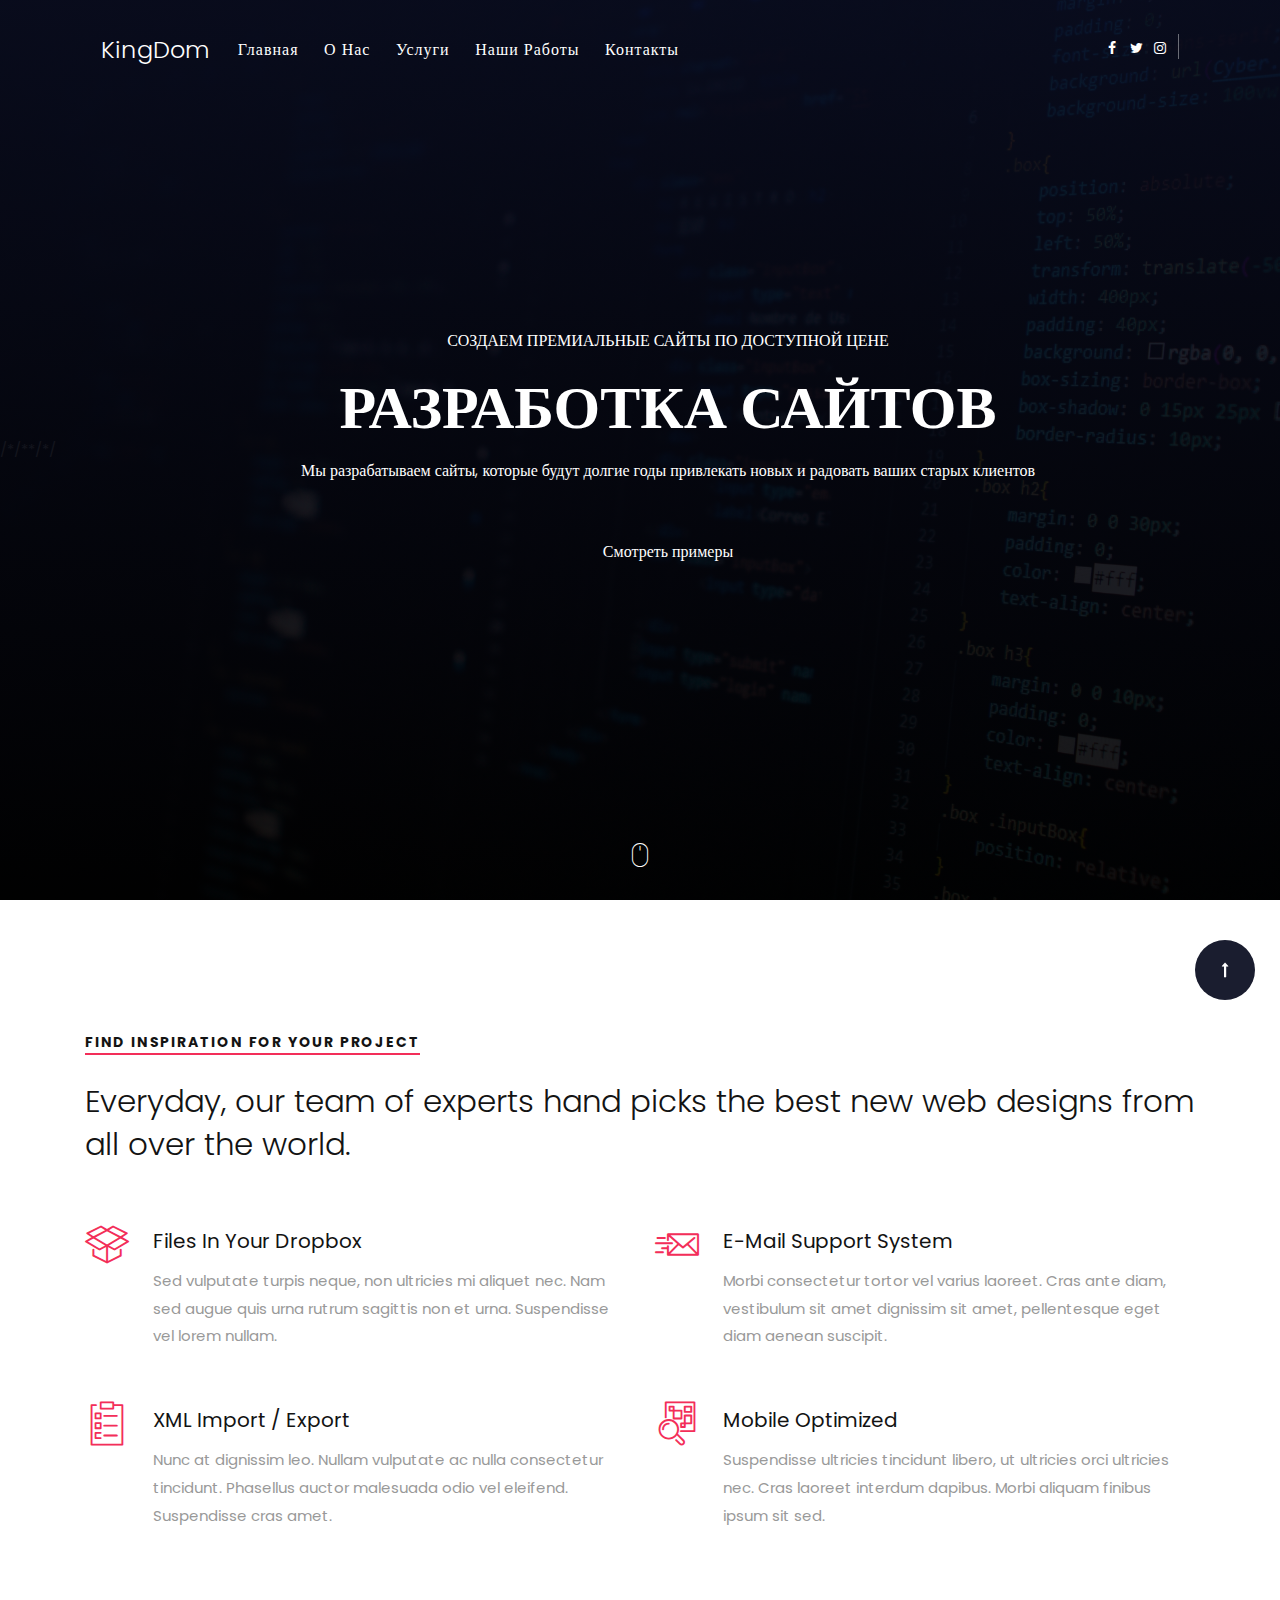
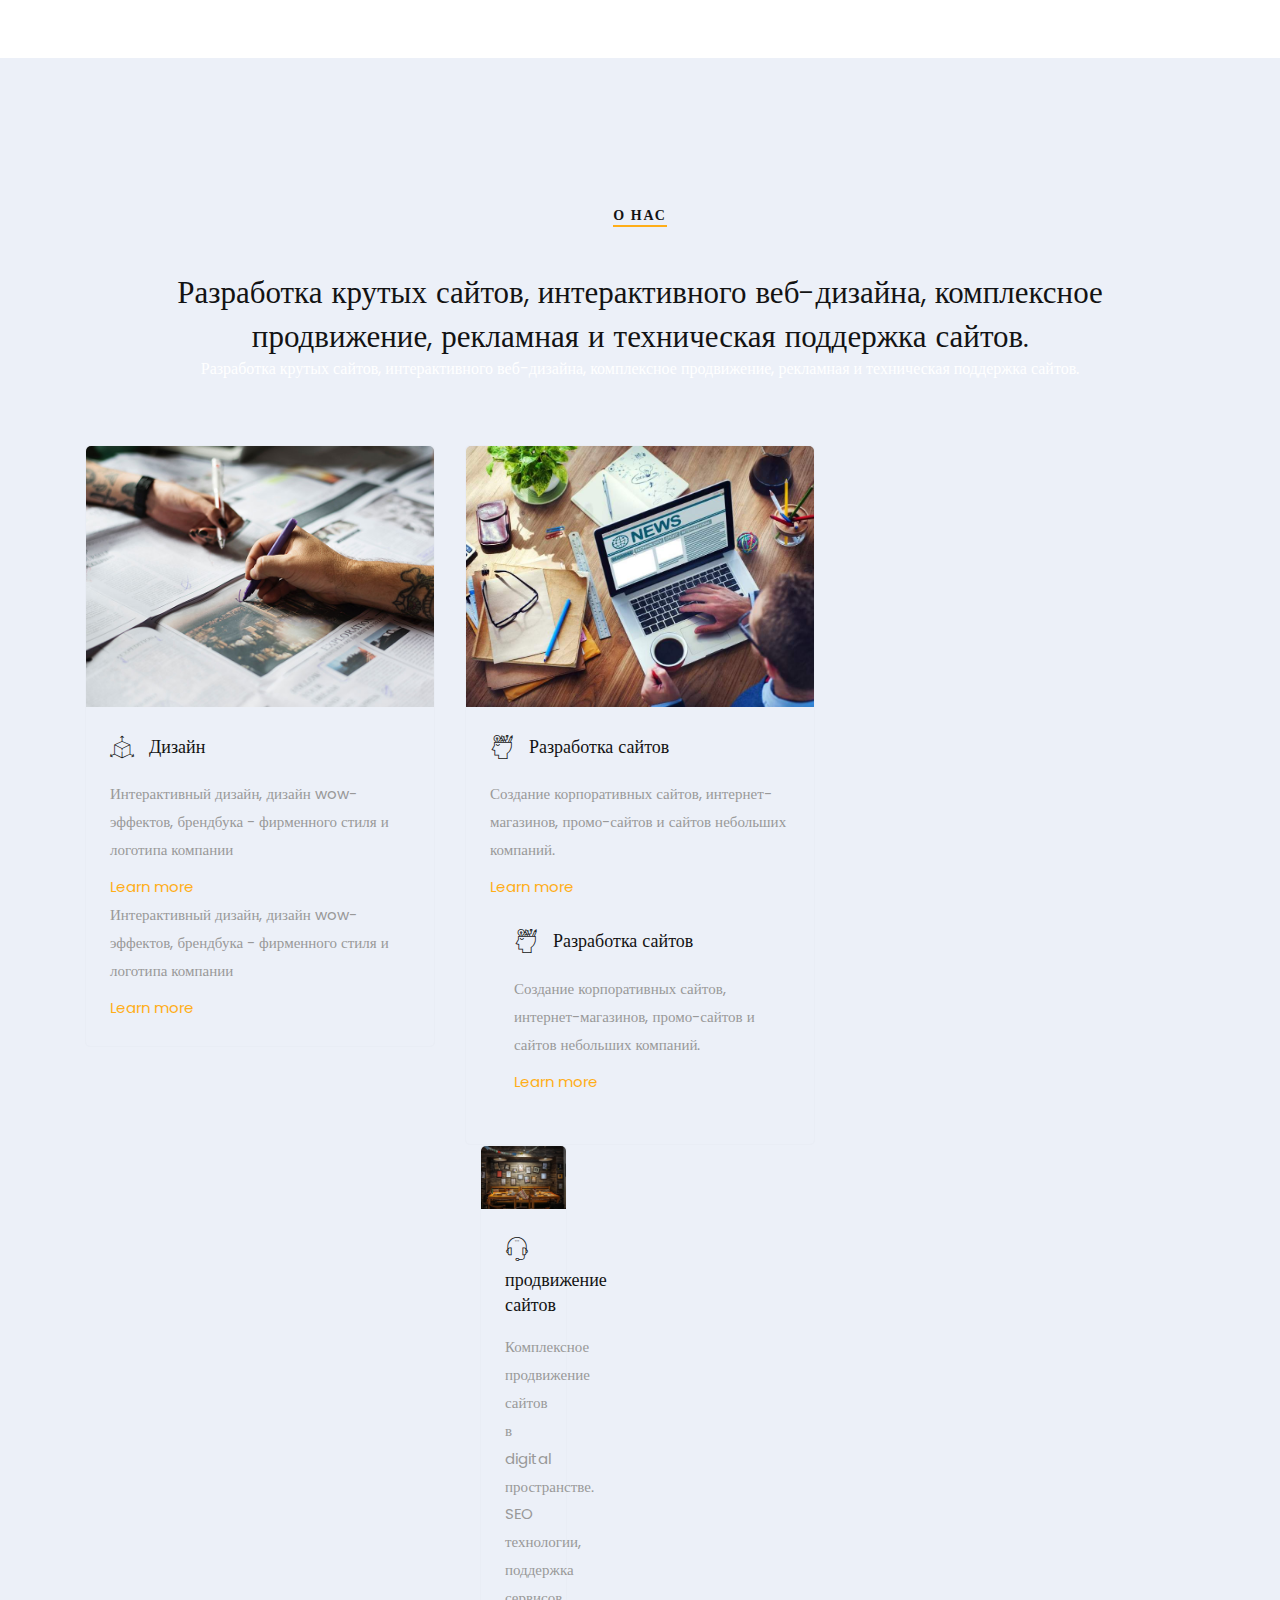
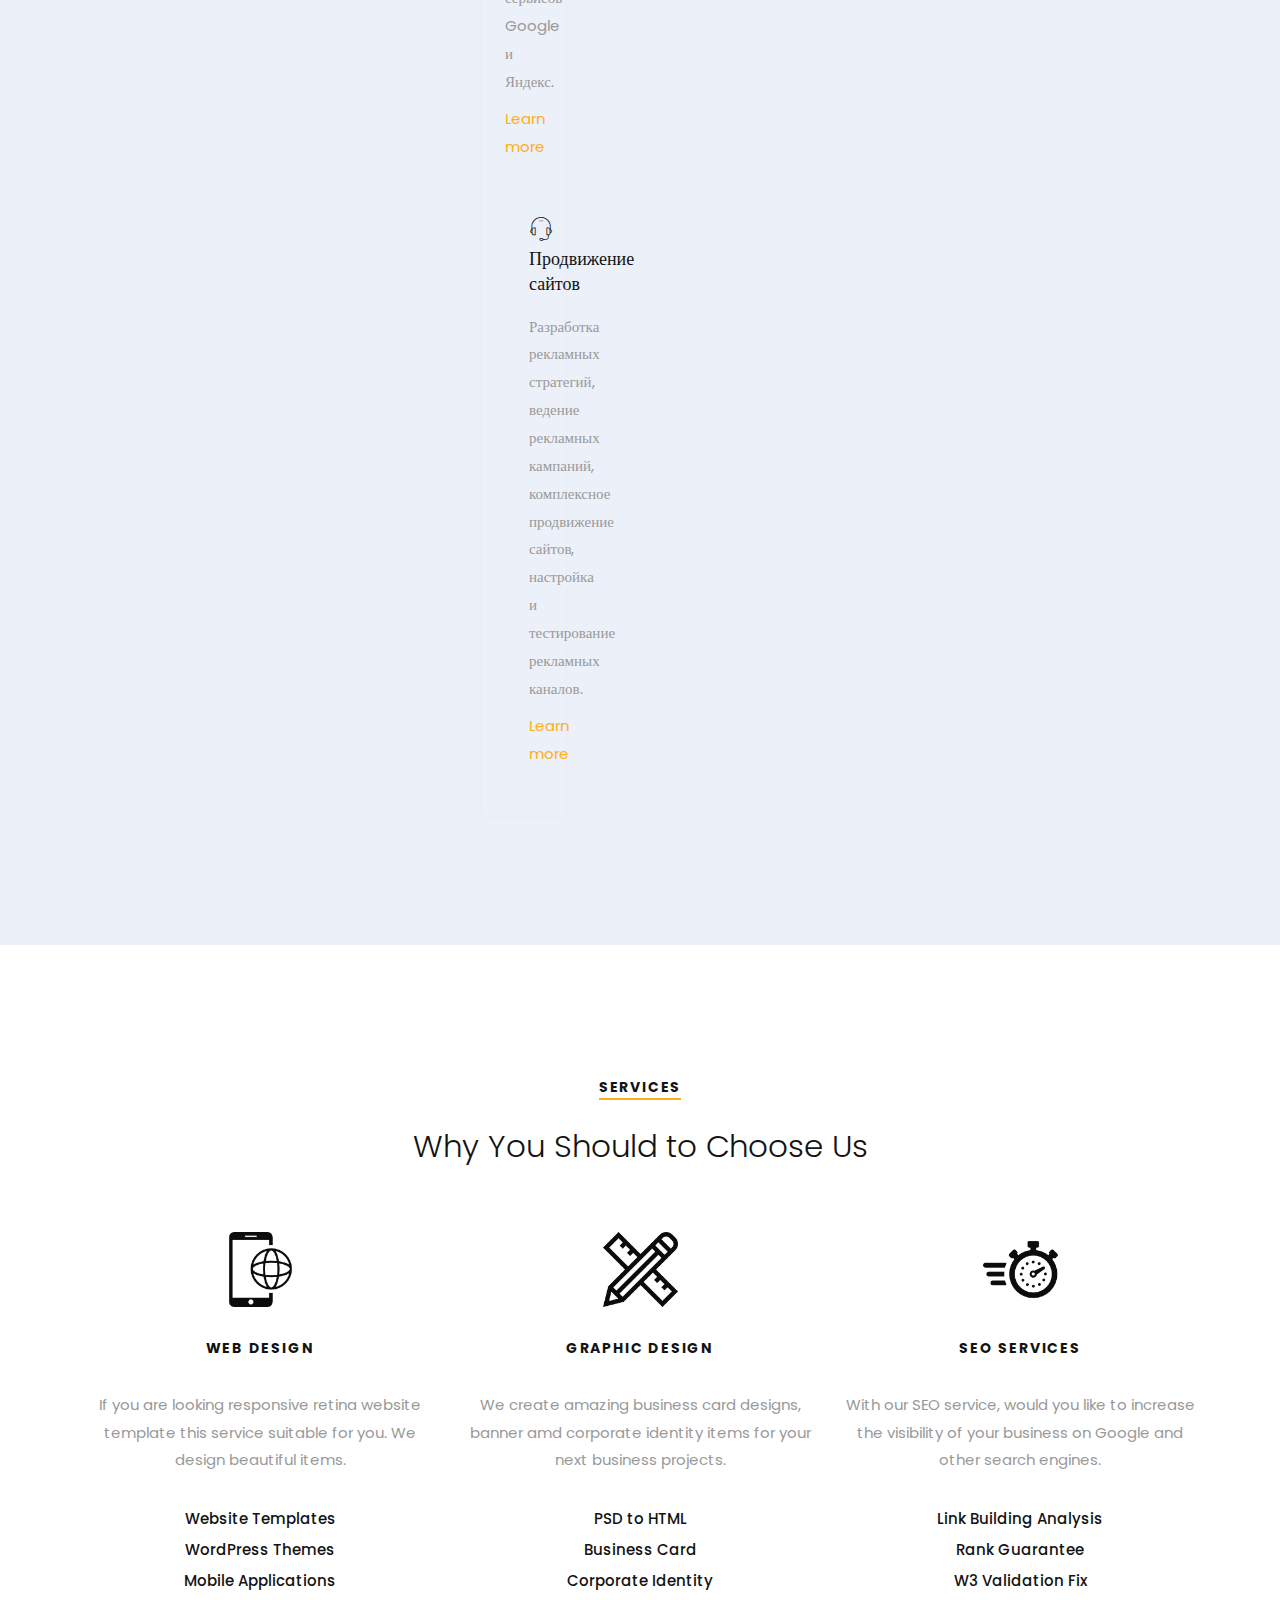
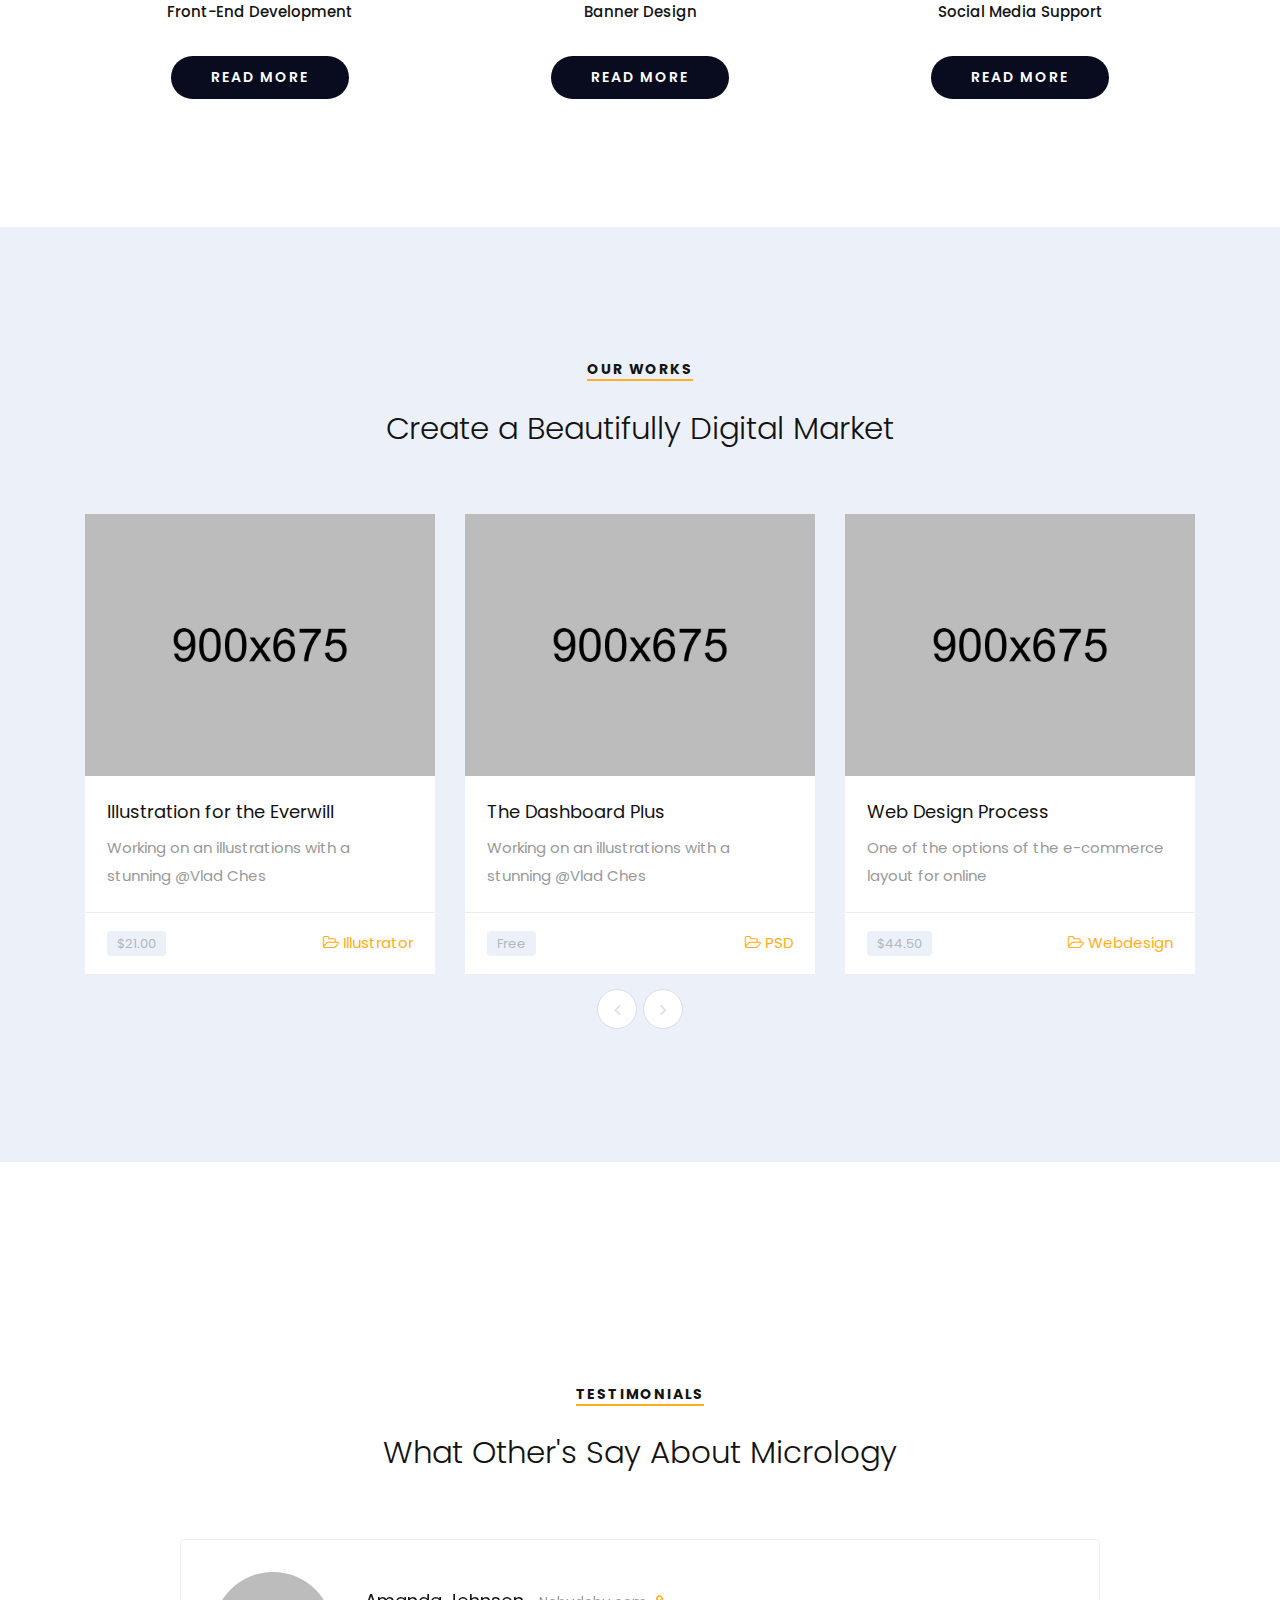
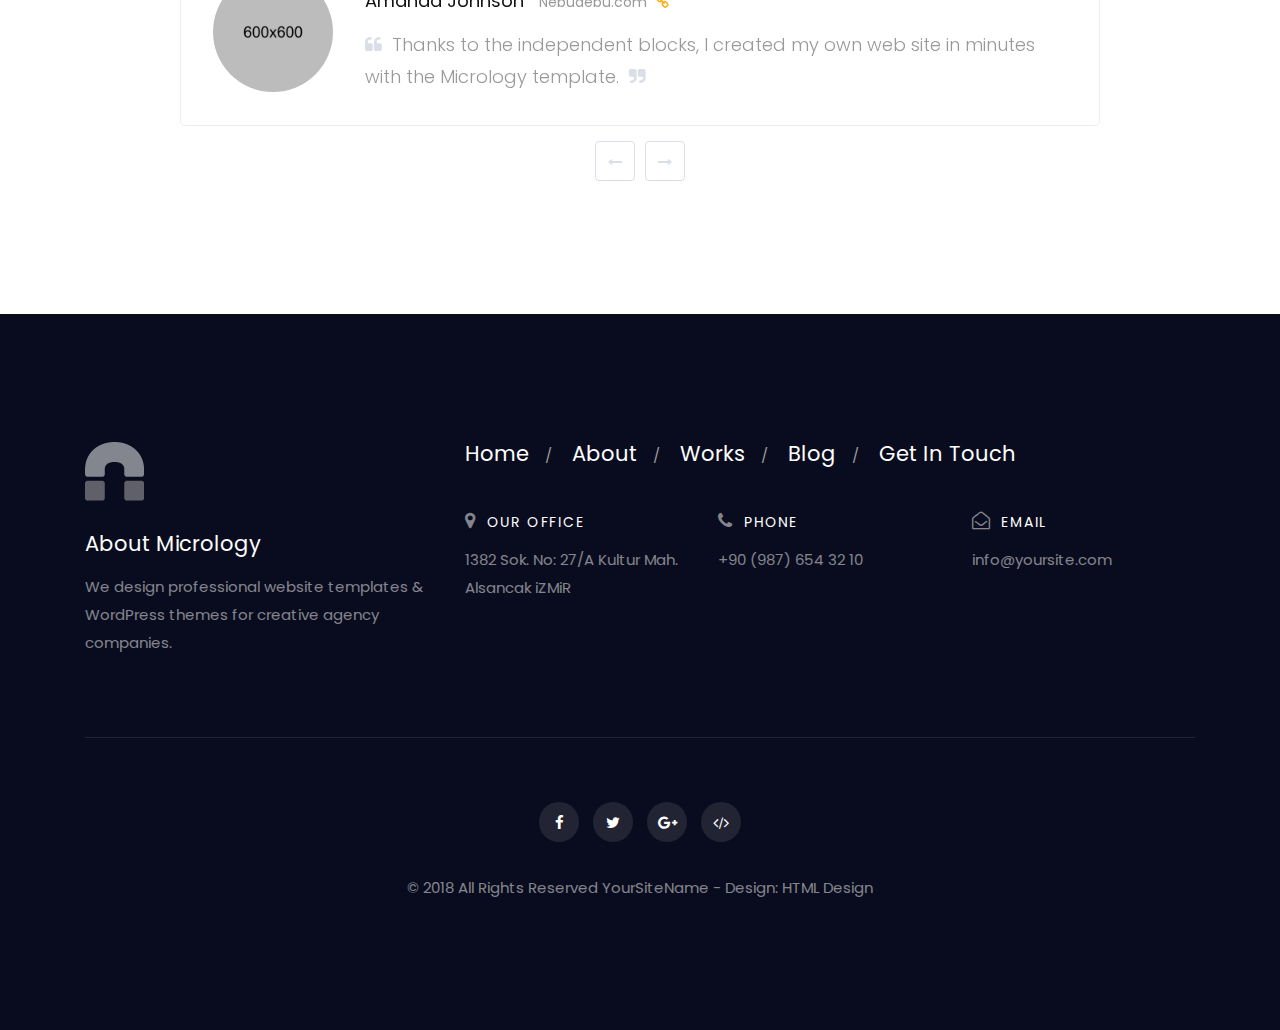
==== commit 79b430f4: "Merge branch 'new' of https://github.com/Kerimkullov/outSite into new" ====
--- a/index.html
+++ b/index.html
@@ -140,6 +140,7 @@
                 <div class="section-title text-center">
                     <h4 style="margin: 20px">О нас</h4>
                     <h2>Разработка крутых сайтов, интерактивного веб-дизайна, комплексное продвижение, рекламная и техническая поддержка сайтов.</h2>
+                    <h6>Разработка крутых сайтов, интерактивного веб-дизайна, комплексное продвижение, рекламная и техническая поддержка сайтов.</h6>
                 </div><!-- end section-title -->
 
                 <div class="row">
@@ -150,6 +151,8 @@
                                 <h4><i class="flaticon-3d"></i> Дизайн</h4>
                                 <p>Интерактивный дизайн, дизайн wow-эффектов, брендбука - фирменного стиля и логотипа компании </p>
                                 <a href="#Services" class="readmore">Learn more</a>
+                                <p>Интерактивный дизайн, дизайн wow-эффектов, брендбука - фирменного стиля и логотипа компании</p>
+                                <a href="#" class="readmore">Learn more</a>
                             </div>
                         </div><!-- end service-style-01 -->
                     </div><!-- end col -->
@@ -161,6 +164,11 @@
                                 <h4><i class="flaticon-idea"></i> Разработка сайтов</h4>
                                 <p>Создание корпоративных сайтов, интернет-магазинов, промо-сайтов и сайтов небольших компаний.</p>
                                 <a href="#Services" class="readmore">Learn more</a>
+                            <img src="images/about-2.jpeg" alt="" class="img-fluid">
+                            <div class="service-desc-01">
+                                <h4><i class="flaticon-idea"></i> Разработка сайтов</h4>
+                                <p>Создание корпоративных сайтов, интернет-магазинов, промо-сайтов и сайтов небольших компаний. </p>
+                                <a href="#" class="readmore">Learn more</a>
                             </div>
                         </div><!-- end service-style-01 -->
                     </div>
@@ -171,7 +179,13 @@
                             <div class="service-desc-01">
                                 <h4><i class="flaticon-support"></i> продвижение сайтов</h4>
                                 <p>Комплексное продвижение сайтов в digital пространстве. SEO технологии, поддержка сервисов Google и Яндекс. </p>
-                                <a href="#Services" class="readmore">Learn more</a>
+                              <a href="#Services" class="readmore">Learn more</a>
+                            <img src="images/about-3.jpeg" alt="" class="img-fluid">
+                            <div class="service-desc-01">
+                                <h4><i class="flaticon-support"></i> Продвижение сайтов</h4>
+                                <p>Разработка рекламных стратегий, ведение рекламных кампаний, комплексное продвижение сайтов, настройка и тестирование
+                                рекламных каналов. </p>
+                                <a href="#" class="readmore">Learn more</a>
                             </div>
                         </div><!-- end service-style-01 -->
                     </div><!-- end col -->
@@ -185,7 +199,6 @@
                     <h4>Services</h4>
                     <h2>Why You Should to Choose Us</h2>
                 </div><!-- end section-title -->
-
                 <div class="row align-items-center">
                     <div class="col-md-4">
                         <div class="service-box text-center">
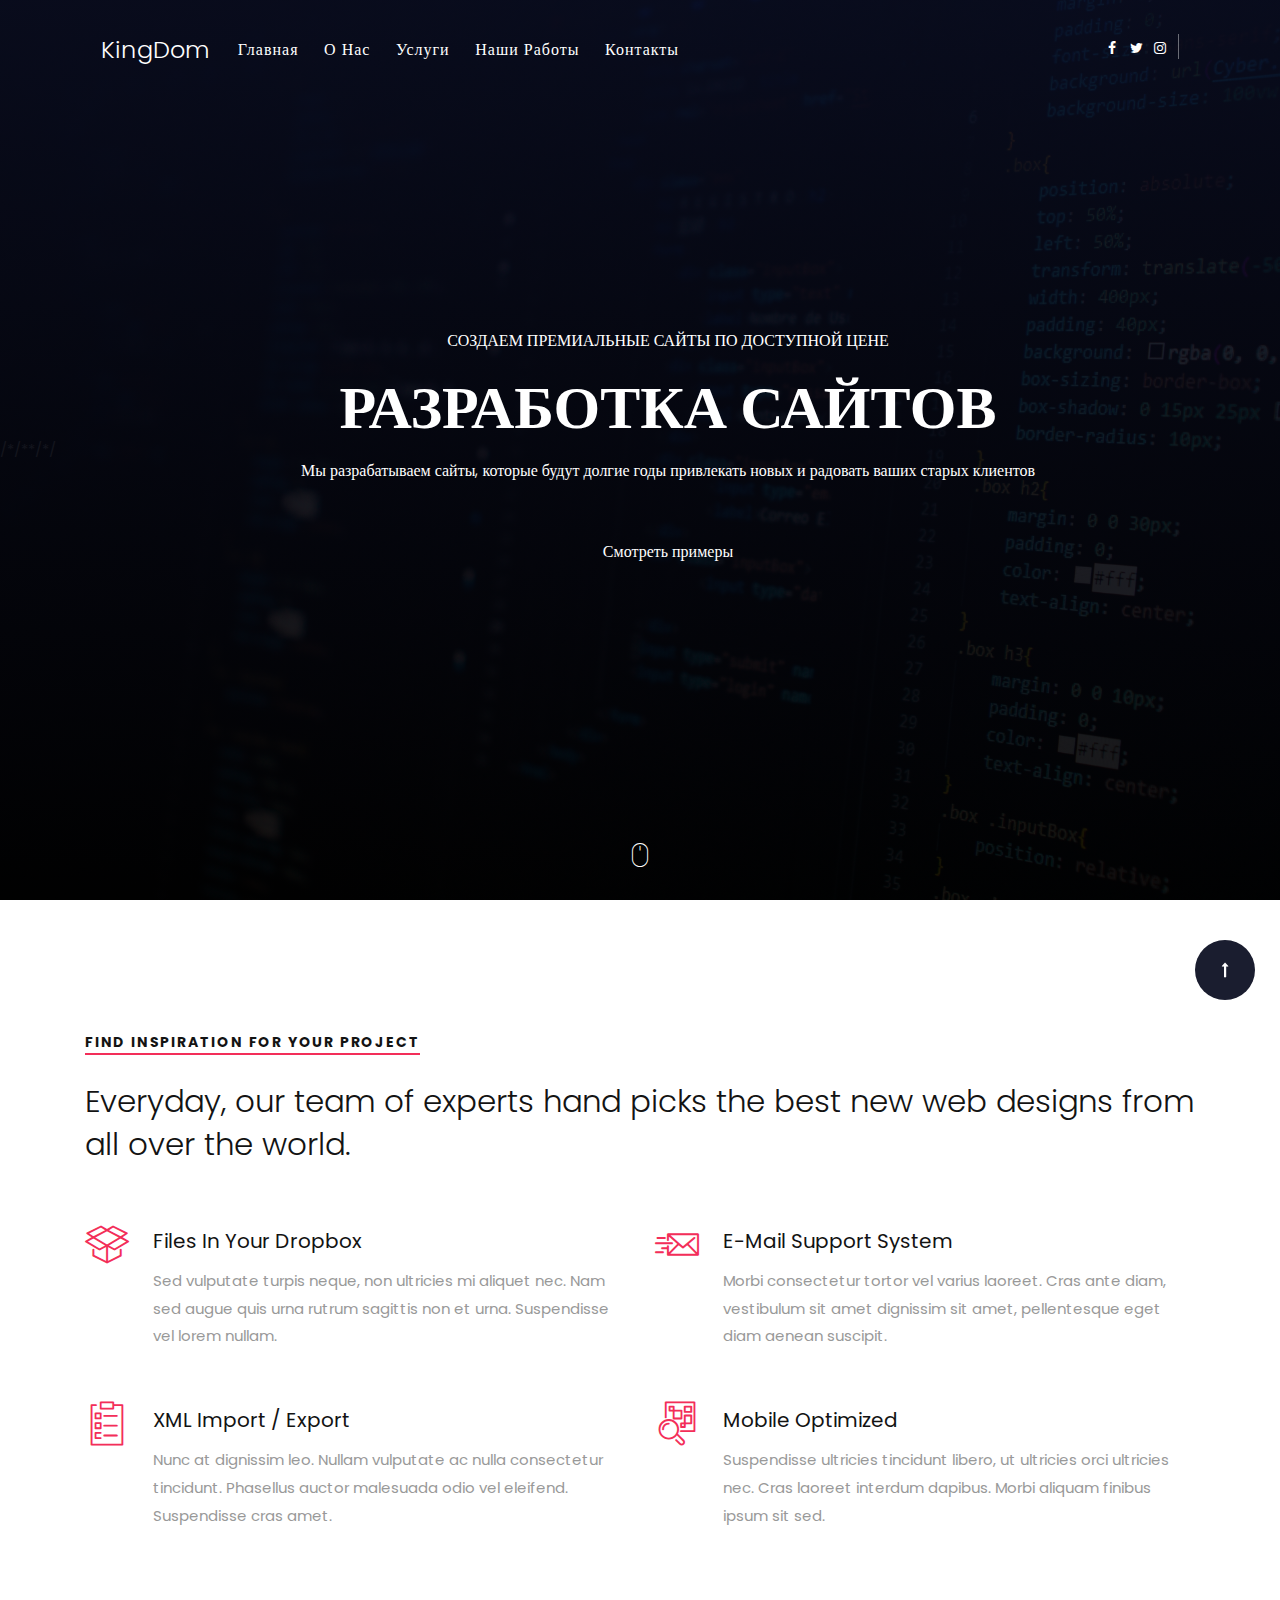
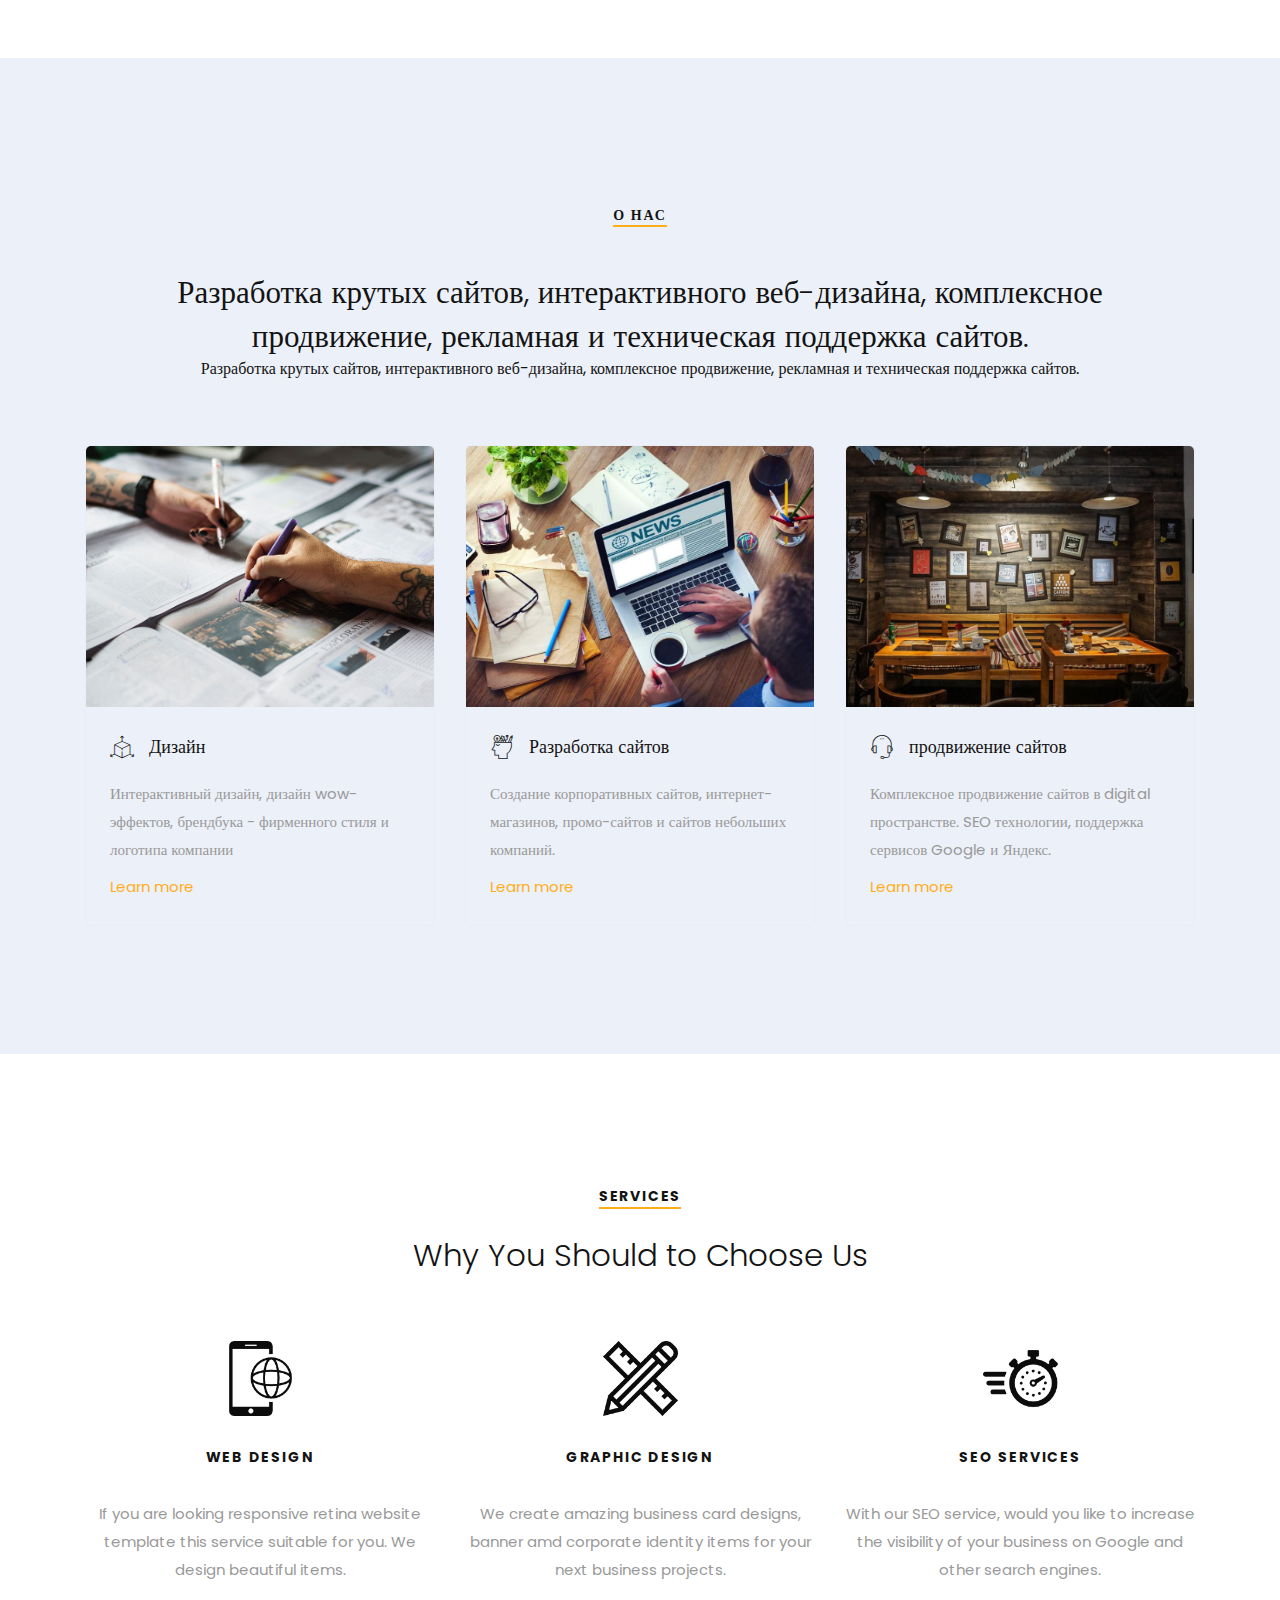
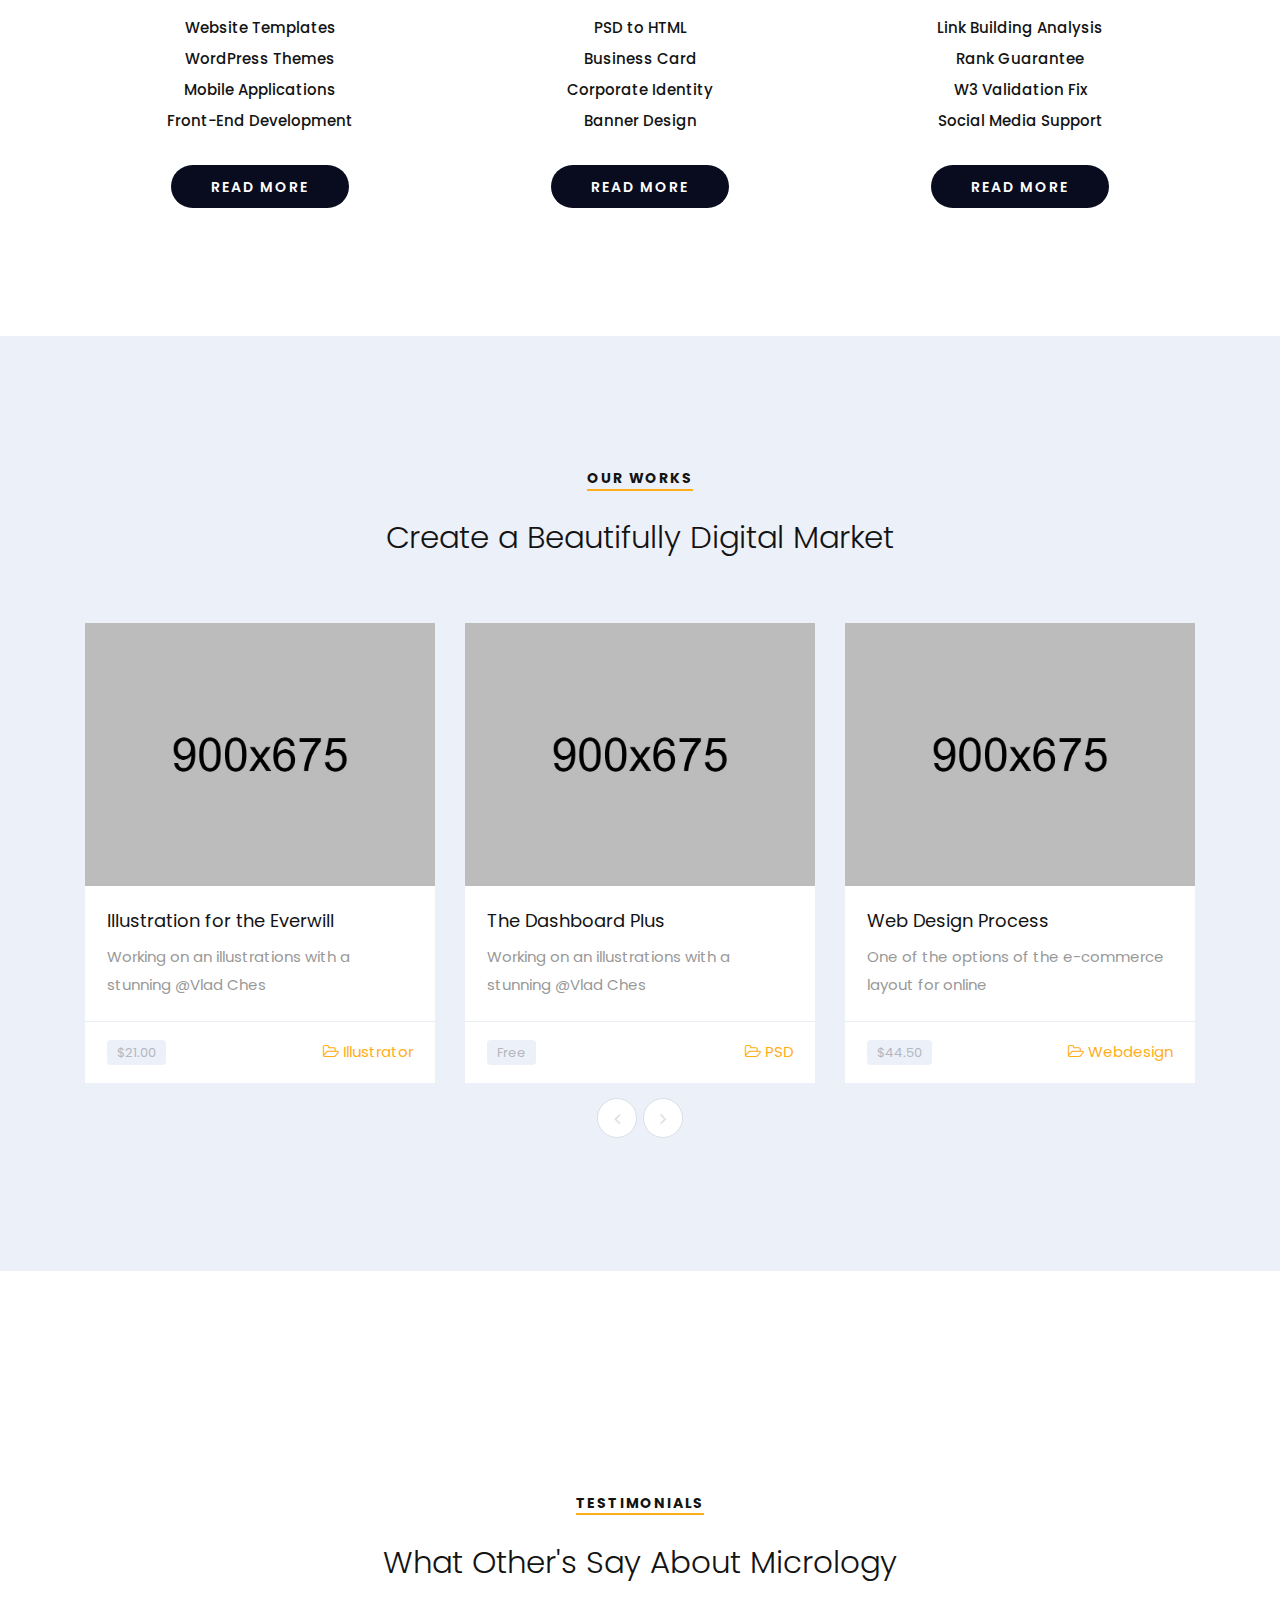
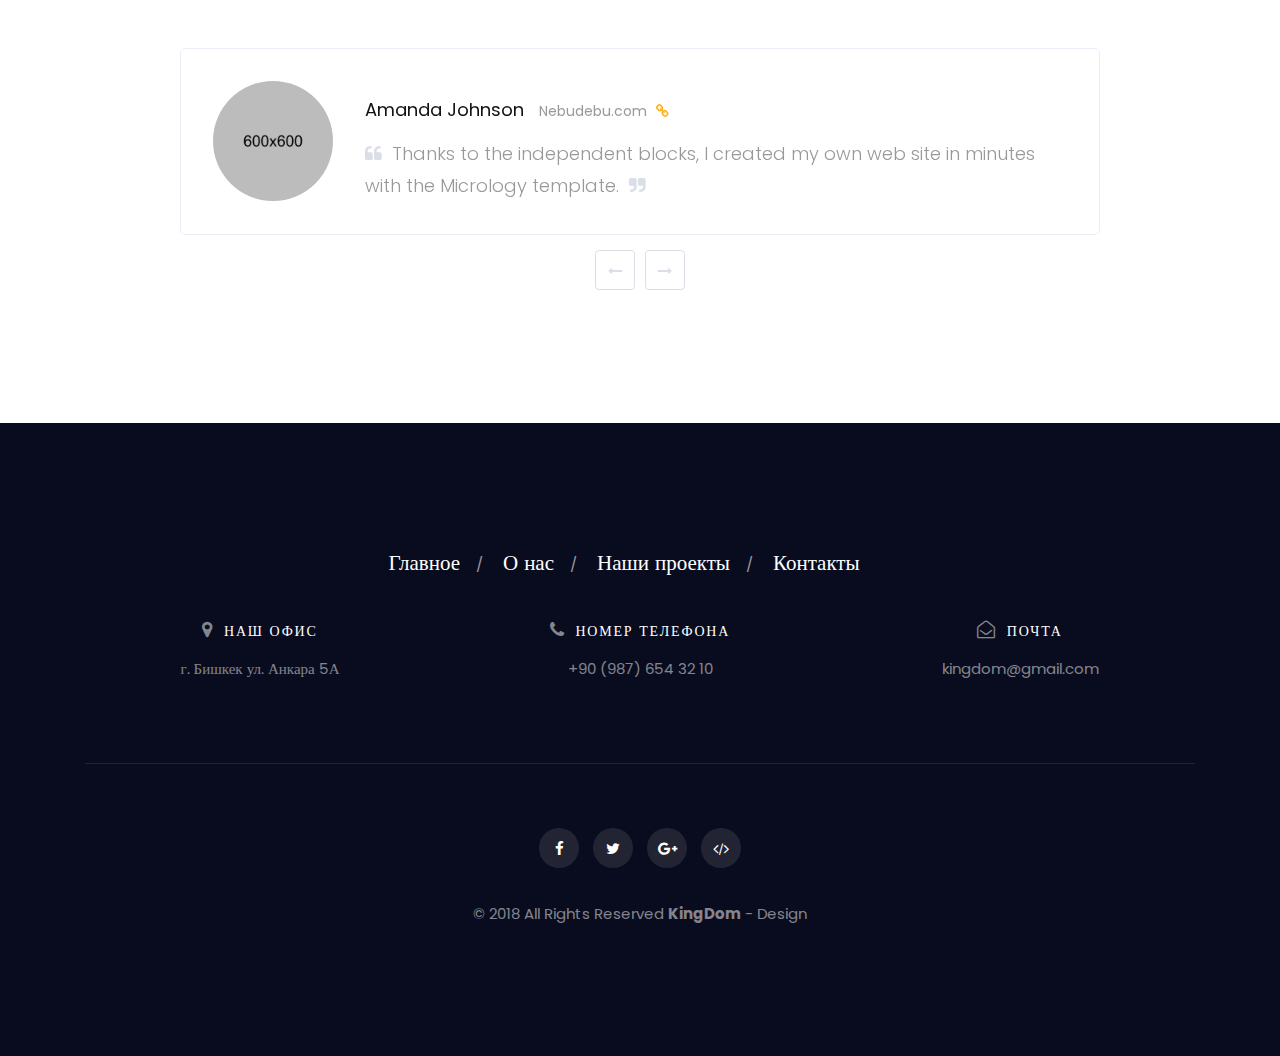
==== commit a0f4aa95: "Footer finished" ====
--- a/index.html
+++ b/index.html
@@ -29,7 +29,7 @@
 <body>
 
     <div id="wrapper">
-        <header class="header transparent-header">
+        <header id="header" class="header transparent-header">
             <div class="container">
                 <nav class="navbar navbar-toggleable-md navbar-inverse yamm" id="slide-nav">
                     <button class="navbar-toggler navbar-toggler-right" type="button" data-toggle="collapse" data-target="#navbarTopMenu" aria-controls="navbarTopMenu" aria-expanded="false" aria-label="Toggle navigation">
@@ -151,8 +151,6 @@
                                 <h4><i class="flaticon-3d"></i> Дизайн</h4>
                                 <p>Интерактивный дизайн, дизайн wow-эффектов, брендбука - фирменного стиля и логотипа компании </p>
                                 <a href="#Services" class="readmore">Learn more</a>
-                                <p>Интерактивный дизайн, дизайн wow-эффектов, брендбука - фирменного стиля и логотипа компании</p>
-                                <a href="#" class="readmore">Learn more</a>
                             </div>
                         </div><!-- end service-style-01 -->
                     </div><!-- end col -->
@@ -164,13 +162,8 @@
                                 <h4><i class="flaticon-idea"></i> Разработка сайтов</h4>
                                 <p>Создание корпоративных сайтов, интернет-магазинов, промо-сайтов и сайтов небольших компаний.</p>
                                 <a href="#Services" class="readmore">Learn more</a>
-                            <img src="images/about-2.jpeg" alt="" class="img-fluid">
-                            <div class="service-desc-01">
-                                <h4><i class="flaticon-idea"></i> Разработка сайтов</h4>
-                                <p>Создание корпоративных сайтов, интернет-магазинов, промо-сайтов и сайтов небольших компаний. </p>
-                                <a href="#" class="readmore">Learn more</a>
-                            </div>
-                        </div><!-- end service-style-01 -->
+                            </div><!-- end service-style-01 -->
+                        </div>
                     </div>
 
                     <div class="col-md-4">
@@ -179,14 +172,8 @@
                             <div class="service-desc-01">
                                 <h4><i class="flaticon-support"></i> продвижение сайтов</h4>
                                 <p>Комплексное продвижение сайтов в digital пространстве. SEO технологии, поддержка сервисов Google и Яндекс. </p>
-                              <a href="#Services" class="readmore">Learn more</a>
-                            <img src="images/about-3.jpeg" alt="" class="img-fluid">
-                            <div class="service-desc-01">
-                                <h4><i class="flaticon-support"></i> Продвижение сайтов</h4>
-                                <p>Разработка рекламных стратегий, ведение рекламных кампаний, комплексное продвижение сайтов, настройка и тестирование
-                                рекламных каналов. </p>
-                                <a href="#" class="readmore">Learn more</a>
-                            </div>
+                                <a href="#Services" class="readmore">Learn more</a>                            
+                            </div><!-- end service-desc-01 -->
                         </div><!-- end service-style-01 -->
                     </div><!-- end col -->
                 </div><!-- end row -->
@@ -487,28 +474,29 @@
 
         <footer class="footer section" id="Contact">
             <div class="container"> 
-                <div class="row">
-                    <div class="col-md-4">
+                <div class="row align-items-center">
+                    <!-- <div class="col-md-4">
                         <div class="widget">
                             <a href="index.html" title=""><img src="images/flogo.png" class="footer-logo" alt=""></a>
                             <h4 class="widget-title">
-                                About Micrology
+                                О KingDom
                             </h4>
                             <div class="about-widget">
-                                <p>We design professional website templates & WordPress themes for creative agency companies.</p>
-                            </div><!-- end about-widget -->
-                        </div><!-- end widget -->
-                    </div><!-- end col -->
-                    <div class="col-md-8 mobmartop30">
+                                <p>Наша студия занимается разработкой веб приложений, 
+                                   лендингов, дизайном интерфейса.
+                                </p>
+                            </div>
+                        </div>
+                    </div> -->
+                    <div class="col-md mobmartop30 text-center">
                         <div class="widget">
                             <div class="footer-links">
                                 <nav class="foot-link">
                                     <ul>
-                                        <li><a href="#">Home</a></li>
-                                        <li><a href="#">About</a></li>
-                                        <li><a href="#">Works</a></li>
-                                        <li><a href="#">Blog</a></li>
-                                        <li><a href="#">Get In Touch</a></li>
+                                        <li><a href="#header">Главное</a></li>
+                                        <li><a href="#first-section">О нас</a></li>
+                                        <li><a href="#Our-works">Наши проекты</a></li>
+                                        <li><a href="#">Контакты</a></li>
                                     </ul>
                                 </nav><!-- end foot -->
                             </div><!-- end links -->
@@ -518,23 +506,23 @@
                                     <div class="row">
                                         <div class="col-md-4">
                                             <h4 class="widget-title">
-                                                <i class="fa fa-map-marker"></i> Our Office
+                                                <i class="fa fa-map-marker"></i> Наш офис
                                             </h4>  
-                                            <p>1382 Sok. No: 27/A Kultur Mah. Alsancak iZMiR </p>
+                                            <p>г. Бишкек ул. Анкара 5А</p>
                                         </div><!-- end col -->
 
                                         <div class="col-md-4">
                                             <h4 class="widget-title">
-                                                <i class="fa fa-phone"></i> Phone
+                                                <i class="fa fa-phone"></i> Номер телефона
                                             </h4>  
                                             <p>+90 (987) 654 32 10</p>
                                         </div><!-- end col -->
 
                                         <div class="col-md-4">
                                             <h4 class="widget-title">
-                                                <i class="fa fa-envelope-open-o"></i>  Email
+                                                <i class="fa fa-envelope-open-o"></i>  Почта
                                             </h4>  
-                                            <p>info@yoursite.com</p>
+                                            <p>kingdom@gmail.com</p>
                                         </div><!-- end col -->
                                     </div><!-- end row -->
                                 </div><!-- end contact-widget -->
@@ -554,7 +542,7 @@
                             </div>
                         </div>
                         <div class="footer-copy">
-                            <p>© 2018 All Rights Reserved <a href="#">YourSiteName</a> - Design: <a href="http://html.design">HTML Design</a></p>
+                            <p>© 2018 All Rights Reserved <a href="#"><strong>KingDom</strong></a> - Design<a href="http://index.html"></a></p>
                         </div><!-- end copy -->
                     </div><!-- end col -->
                 </div><!-- end row -->
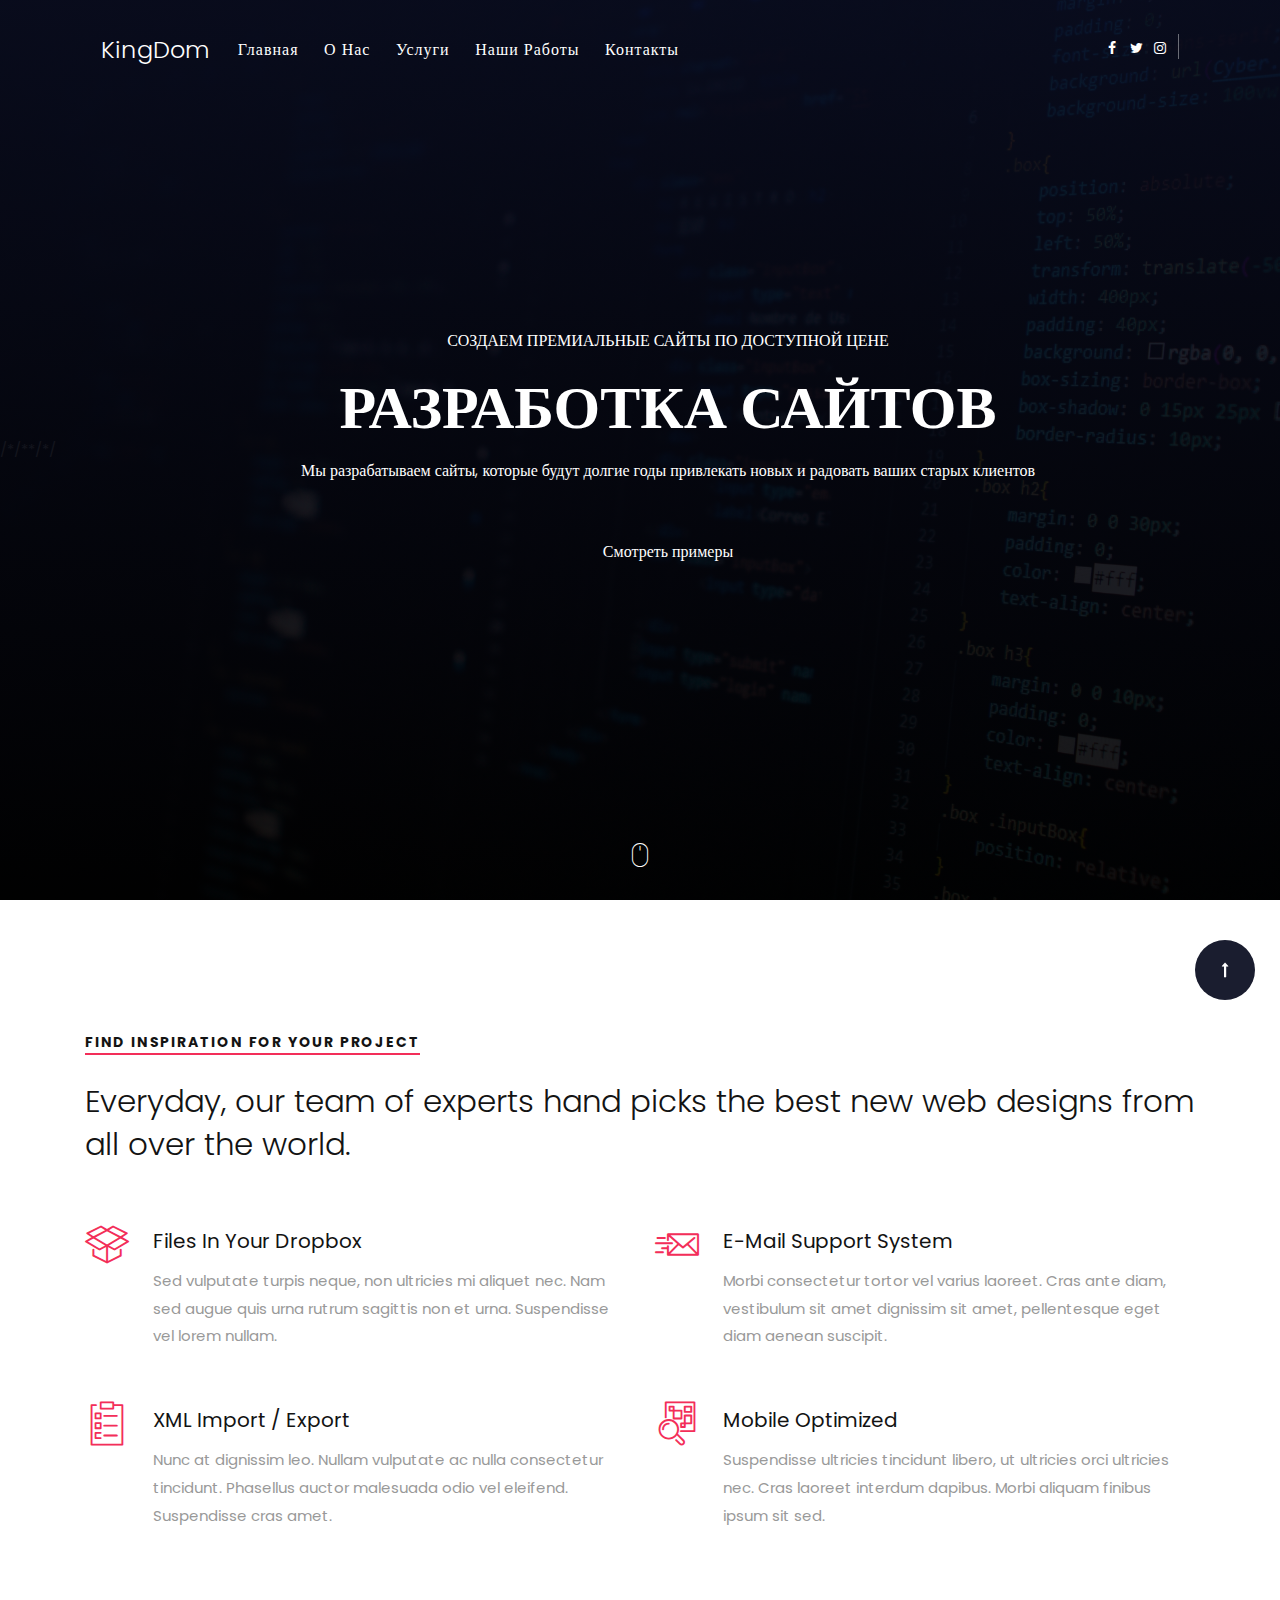
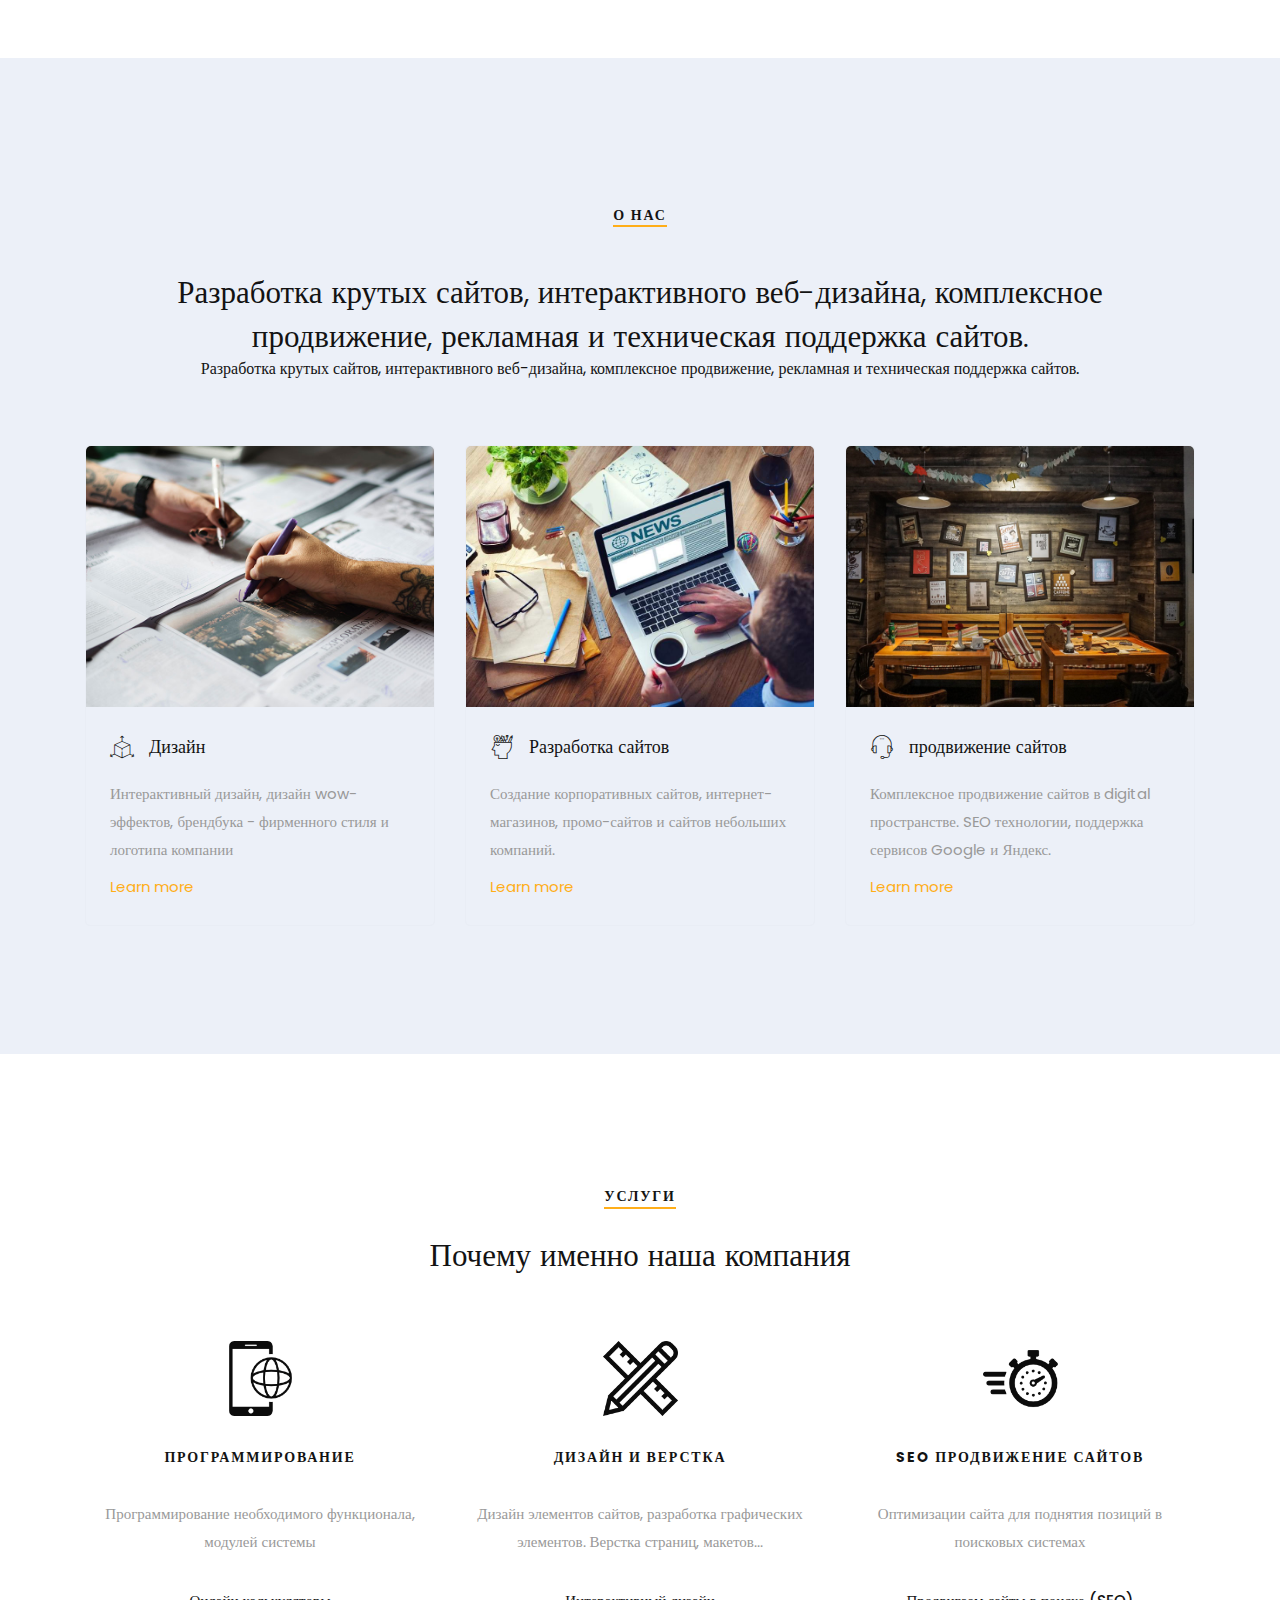
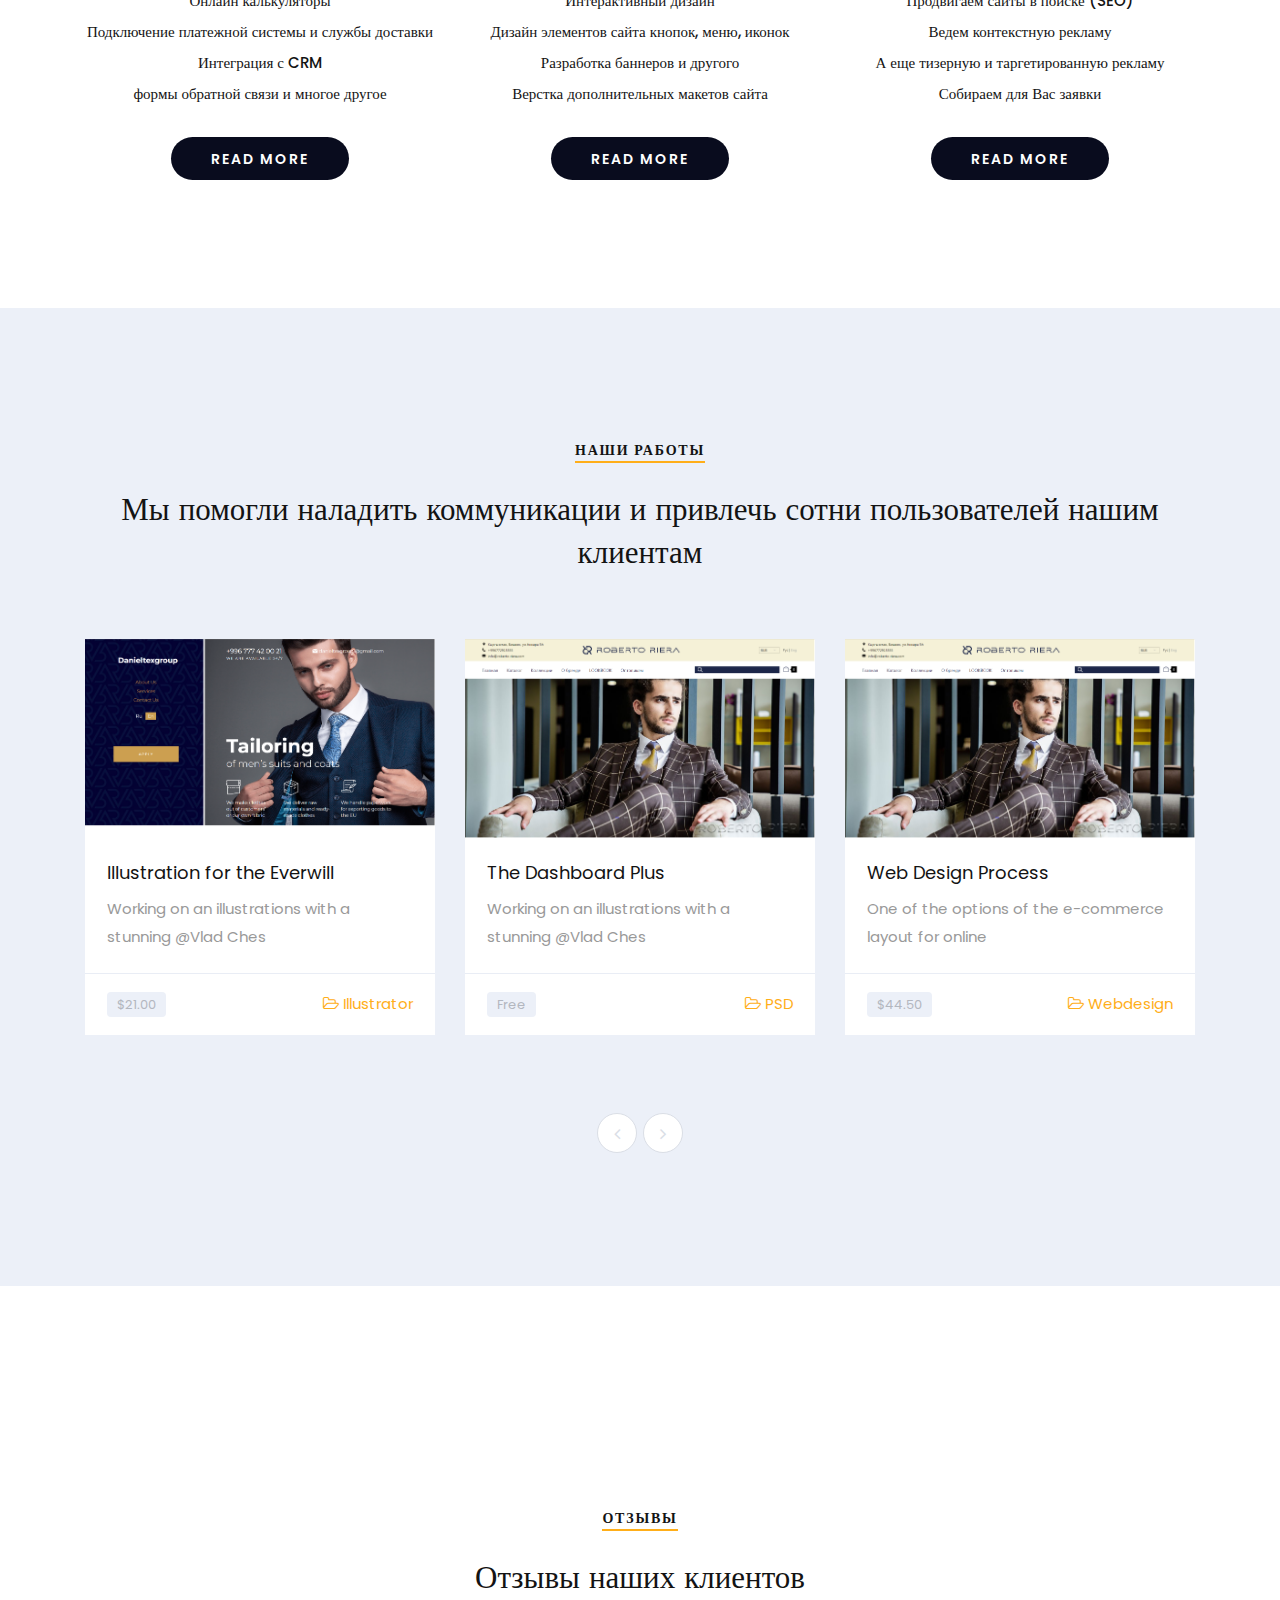
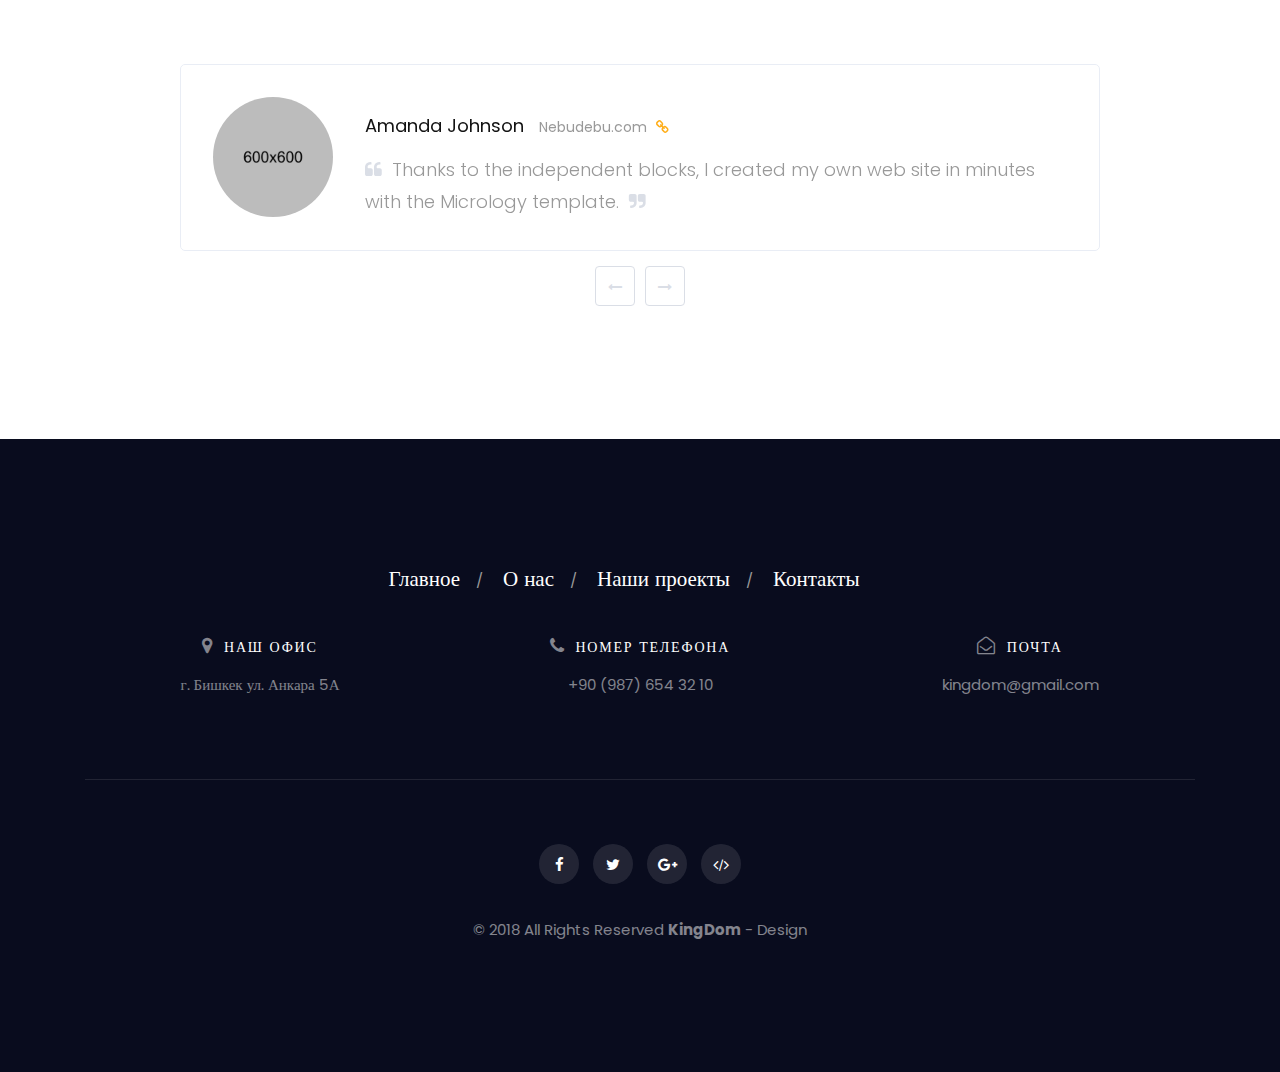
==== commit 0031cd3d: "Merge pull request #10 from Kerimkullov/new" ====
--- a/index.html
+++ b/index.html
@@ -183,21 +183,21 @@
         <section class="section" id="Services">
             <div class="container">
                 <div class="section-title text-center">
-                    <h4>Services</h4>
-                    <h2>Why You Should to Choose Us</h2>
+                    <h4>Услуги</h4>
+                    <h2>Почему именно наша компания</h2>
                 </div><!-- end section-title -->
                 <div class="row align-items-center">
                     <div class="col-md-4">
                         <div class="service-box text-center">
                             <img src="images/icons/icon_01.png" alt="" class="img-fluid">
-                            <h4>Web Design</h4>
-                            <p>If you are looking responsive retina website template this service suitable for you. We design beautiful items.</p>
+                            <h4>Программирование</h4>
+                            <p>Программирование необходимого функционала, модулей системы</p>
 
                             <ul>
-                                <li>Website Templates</li>
-                                <li>WordPress Themes</li>
-                                <li>Mobile Applications</li>
-                                <li>Front-End Development</li>
+                                <li>Онлайн калькуляторы</li>
+                                <li>Подключение платежной системы и службы доставки</li>
+                                <li>Интеграция с CRM</li>
+                                <li>формы обратной связи и многое другое</li>
                             </ul>
 
                             <a href="#" class="btn btn-primary btn-sm withradius secbtn withicon">Read more <i class="fa fa-long-arrow-right"></i></a>
@@ -207,14 +207,14 @@
                     <div class="col-md-4 mobmar30">
                         <div class="service-box text-center">
                             <img src="images/icons/icon_02.png" alt="" class="img-fluid">
-                            <h4>Graphic Design</h4>
-                            <p>We create amazing business card designs, banner amd corporate identity items for your next business projects.</p>
+                            <h4>Дизайн и верстка</h4>
+                            <p>Дизайн элементов сайтов, разработка графических элементов. Верстка страниц, макетов...</p>
 
                             <ul>
-                                <li>PSD to HTML</li>
-                                <li>Business Card</li>
-                                <li>Corporate Identity</li>
-                                <li>Banner Design</li>
+                                <li>Интерактивный дизайн</li>
+                                <li>Дизайн элементов сайта кнопок, меню, иконок</li>
+                                <li>Разработка баннеров и другого</li>
+                                <li>Верстка дополнительных макетов сайта</li>    
                             </ul>
 
                             <a href="#" class="btn btn-primary btn-sm withradius secbtn withicon">Read more <i class="fa fa-long-arrow-right"></i></a>
@@ -224,14 +224,13 @@
                     <div class="col-md-4">
                         <div class="service-box text-center">
                             <img src="images/icons/icon_03.png" alt="" class="img-fluid">
-                            <h4>SEO Services</h4>
-                            <p>With our SEO service, would you like to increase the visibility of your business on Google and other search engines.</p>
-
+                            <h4>SEO продвижение сайтов</h4>
+                            <p>Оптимизации сайта для поднятия позиций в поисковых системах</p>
                             <ul>
-                                <li>Link Building Analysis</li>
-                                <li>Rank Guarantee</li>
-                                <li>W3 Validation Fix</li>
-                                <li>Social Media Support</li>
+                                <li>Продвигаем сайты в поиске (SEO)​</li>
+                                <li>Ведем контекстную рекламу​</li>
+                                <li>А еще тизерную и таргетированную рекламу​</li>
+                                <li>Собираем для Вас заявки</li>
                             </ul>
 
                             <a href="#" class="btn btn-primary btn-sm withradius secbtn withicon">Read more <i class="fa fa-long-arrow-right"></i></a>
@@ -264,11 +263,71 @@
         <section class="section lb" id="Our-works">
             <div class="container">
                 <div class="section-title text-center">
-                    <h4>Our Works</h4>
-                    <h2>Create a Beautifully Digital Market</h2>
+                    <h4>Наши работы</h4>
+                    <h2>Мы помогли наладить коммуникации и привлечь сотни пользователей нашим клиентам</h2>
                 </div><!-- end section-title -->
 
                 <div id="works_01" class="owl-carousel owl-theme owl-style-02">
+                    <div class="owl-work-item">
+                        <div class="portfolio-ver-01">
+                            <div class="media-element">
+                                <img src="images/works-1.jpg" alt="" class="img-fluid">
+                            </div><!-- end media -->
+                            <div class="portfolio-details"> 
+                                <h4><a href="#">Illustration for the Everwill </a></h4>
+                                <p>Working on an illustrations with a stunning @Vlad Ches</p>
+                            </div><!-- end details -->
+                            <div class="portfolio-meta clearfix">
+                                <div class="float-left">
+                                    <mark>$21.00</mark>
+                                </div>
+                                <div class="float-right">
+                                    <a href="#"><i class="fa fa-folder-open-o"></i> Illustrator</a>
+                                </div>
+                            </div><!-- end meta -->
+                        </div><!-- end portfolio-ver -->
+                    </div><!-- end col -->
+
+                    <div class="owl-work-item">
+                        <div class="portfolio-ver-01">
+                            <div class="media-element">
+                                <img src="images/works-2.jpg" alt="" class="img-fluid">
+                            </div><!-- end media -->
+                            <div class="portfolio-details"> 
+                                <h4><a href="#">The Dashboard Plus</a></h4>
+                                <p>Working on an illustrations with a stunning @Vlad Ches</p>
+                            </div><!-- end details -->
+                            <div class="portfolio-meta clearfix">
+                                <div class="float-left">
+                                    <mark>Free</mark>
+                                </div>
+                                <div class="float-right">
+                                    <a href="#"><i class="fa fa-folder-open-o"></i> PSD</a>
+                                </div>
+                            </div><!-- end meta -->
+                        </div><!-- end portfolio-ver -->
+                    </div><!-- end col -->
+
+                    <div class="owl-work-item">
+                        <div class="portfolio-ver-01">
+                            <div class="media-element">
+                                <img src="images/works-2.jpg" alt="" class="img-fluid">
+                            </div><!-- end media -->
+                            <div class="portfolio-details"> 
+                                <h4><a href="#">Web Design Process</a></h4>
+                                <p>One of the options of the e-commerce layout for online</p>
+                            </div><!-- end details -->
+                            <div class="portfolio-meta clearfix">
+                                <div class="float-left">
+                                    <mark>$44.50</mark>
+                                </div>
+                                <div class="float-right">
+                                    <a href="#"><i class="fa fa-folder-open-o"></i> Webdesign</a>
+                                </div>
+                            </div><!-- end meta -->
+                        </div><!-- end portfolio-ver -->
+                    </div><!-- end col -->
+
                     <div class="owl-work-item">
                         <div class="portfolio-ver-01">
                             <div class="media-element">
@@ -320,66 +379,6 @@
                             </div><!-- end details -->
                             <div class="portfolio-meta clearfix">
                                 <div class="float-left">
-                                    <mark>$44.50</mark>
-                                </div>
-                                <div class="float-right">
-                                    <a href="#"><i class="fa fa-folder-open-o"></i> Webdesign</a>
-                                </div>
-                            </div><!-- end meta -->
-                        </div><!-- end portfolio-ver -->
-                    </div><!-- end col -->
-
-                    <div class="owl-work-item">
-                        <div class="portfolio-ver-01">
-                            <div class="media-element">
-                                <img src="upload/work_01.jpg" alt="" class="img-fluid">
-                            </div><!-- end media -->
-                            <div class="portfolio-details"> 
-                                <h4><a href="#">Illustration for the Everwill </a></h4>
-                                <p>Working on an illustrations with a stunning @Vlad Ches</p>
-                            </div><!-- end details -->
-                            <div class="portfolio-meta clearfix">
-                                <div class="float-left">
-                                    <mark>$21.00</mark>
-                                </div>
-                                <div class="float-right">
-                                    <a href="#"><i class="fa fa-folder-open-o"></i> Illustrator</a>
-                                </div>
-                            </div><!-- end meta -->
-                        </div><!-- end portfolio-ver -->
-                    </div><!-- end col -->
-
-                    <div class="owl-work-item">
-                        <div class="portfolio-ver-01">
-                            <div class="media-element">
-                                <img src="upload/work_02.jpg" alt="" class="img-fluid">
-                            </div><!-- end media -->
-                            <div class="portfolio-details"> 
-                                <h4><a href="#">The Dashboard Plus</a></h4>
-                                <p>Working on an illustrations with a stunning @Vlad Ches</p>
-                            </div><!-- end details -->
-                            <div class="portfolio-meta clearfix">
-                                <div class="float-left">
-                                    <mark>Free</mark>
-                                </div>
-                                <div class="float-right">
-                                    <a href="#"><i class="fa fa-folder-open-o"></i> PSD</a>
-                                </div>
-                            </div><!-- end meta -->
-                        </div><!-- end portfolio-ver -->
-                    </div><!-- end col -->
-
-                    <div class="owl-work-item">
-                        <div class="portfolio-ver-01">
-                            <div class="media-element">
-                                <img src="upload/work_03.jpg" alt="" class="img-fluid">
-                            </div><!-- end media -->
-                            <div class="portfolio-details"> 
-                                <h4><a href="#">Web Design Process</a></h4>
-                                <p>One of the options of the e-commerce layout for online</p>
-                            </div><!-- end details -->
-                            <div class="portfolio-meta clearfix">
-                                <div class="float-left">
                                     <mark>$21.00</mark>
                                 </div>
                                 <div class="float-right">
@@ -441,8 +440,8 @@
                 <hr class="invis2">
 
                 <div class="section-title text-center">
-                    <h4>Testimonials</h4>
-                    <h2>What Other's Say About Micrology</h2>
+                    <h4>Отзывы</h4>
+                    <h2>Отзывы наших клиентов</h2>
                 </div><!-- end section-title -->
 
                 <div class="row">
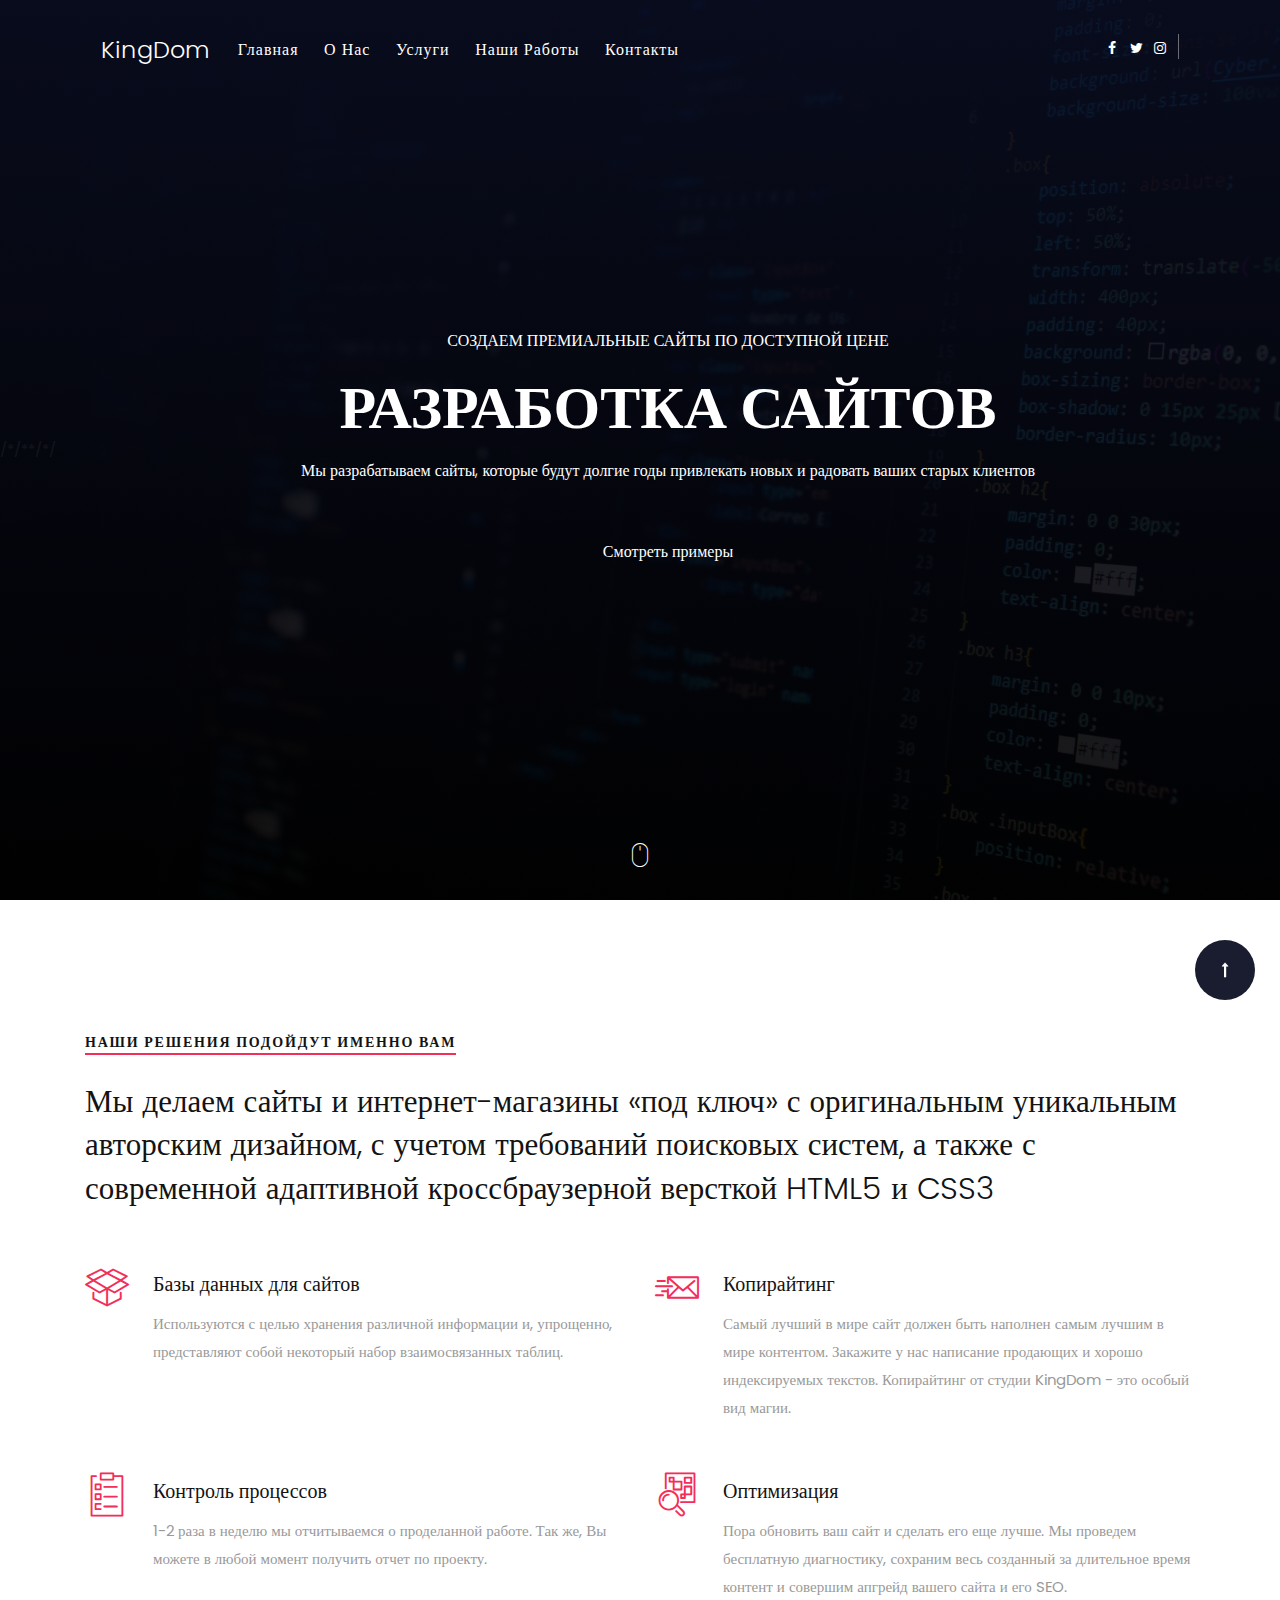
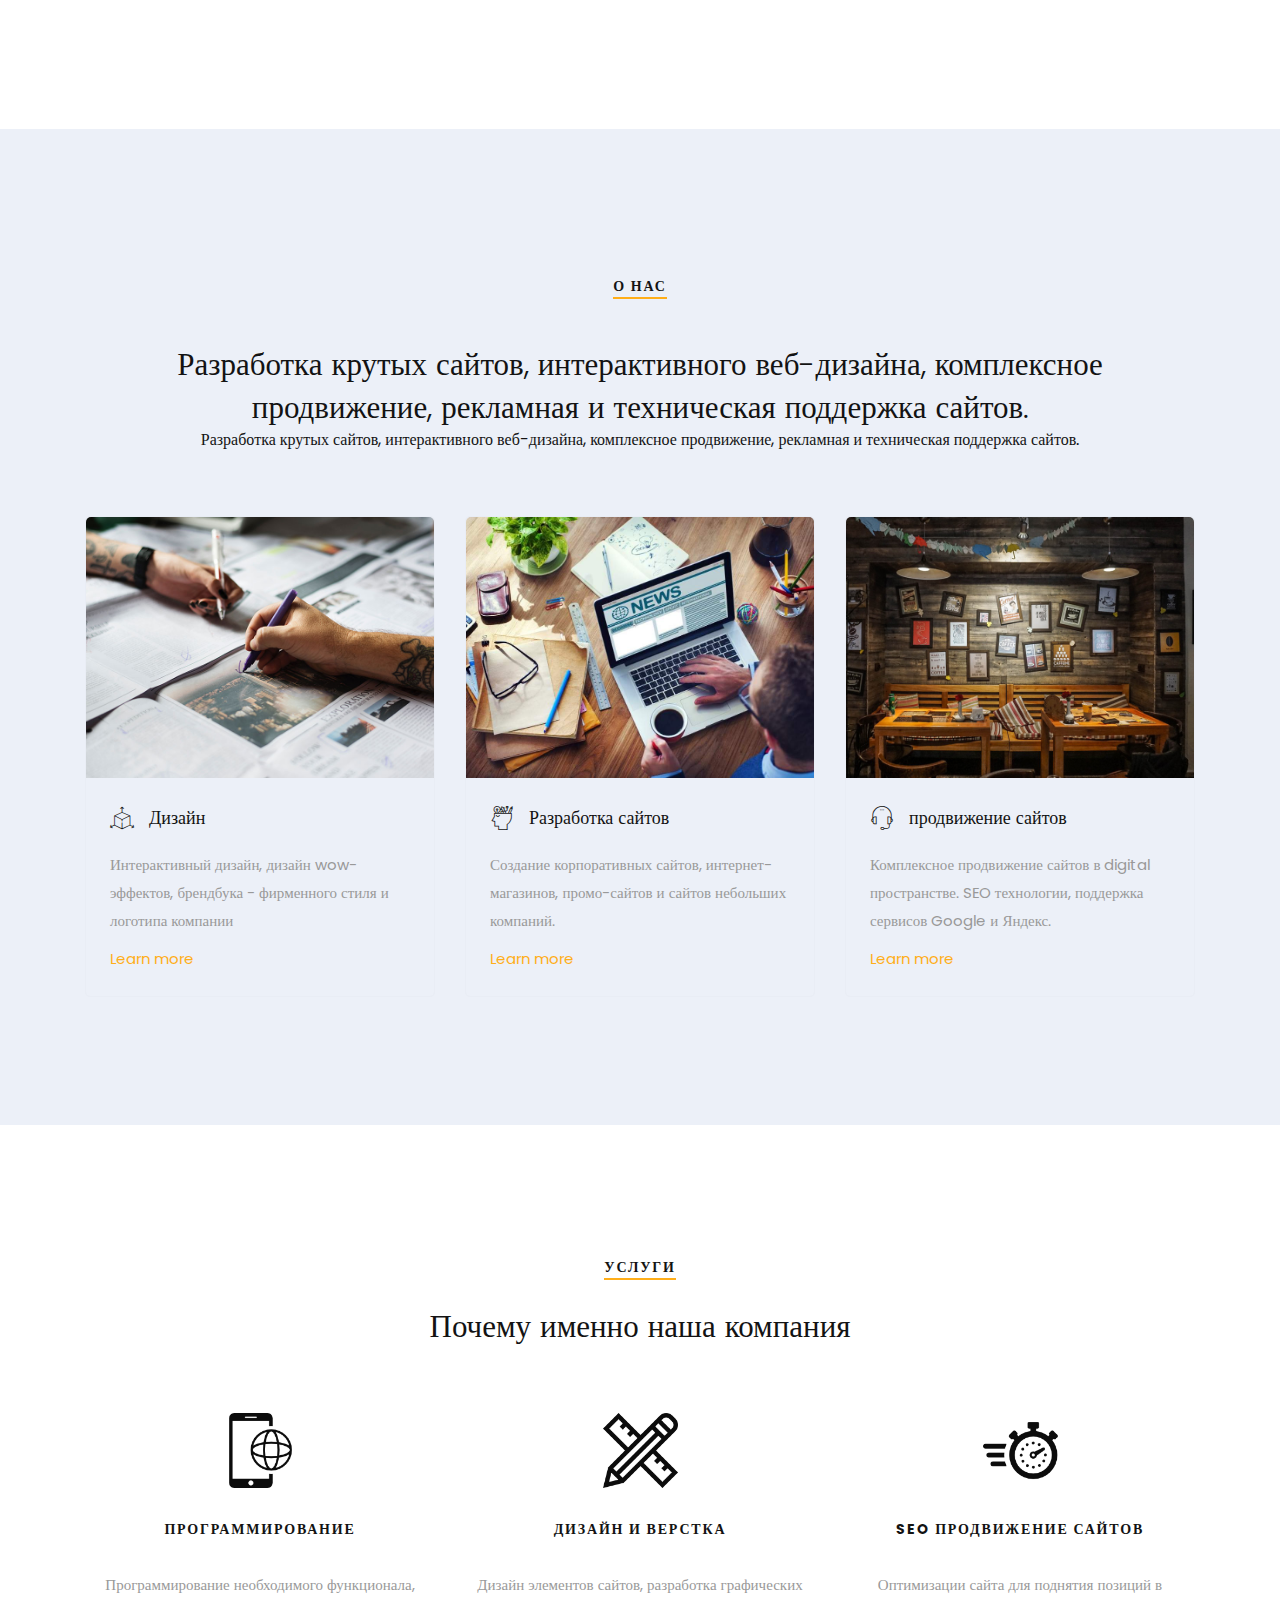
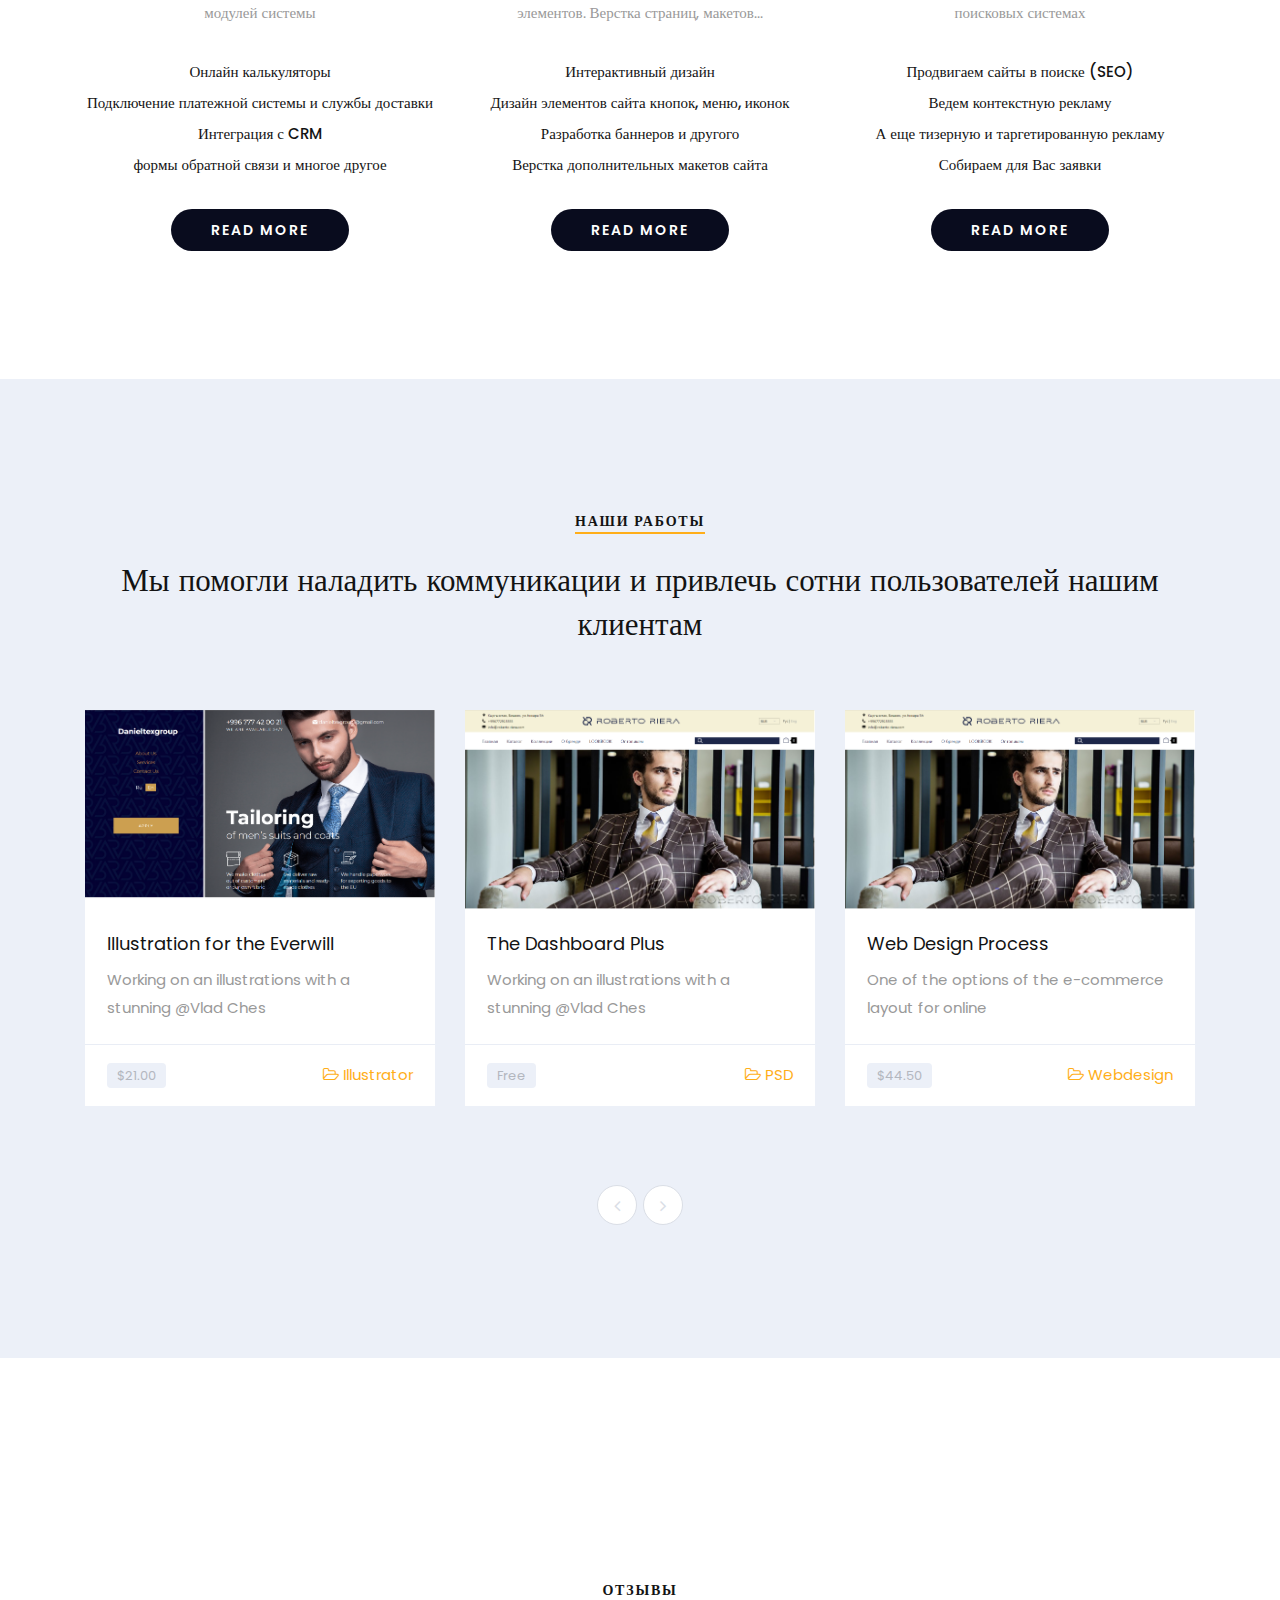
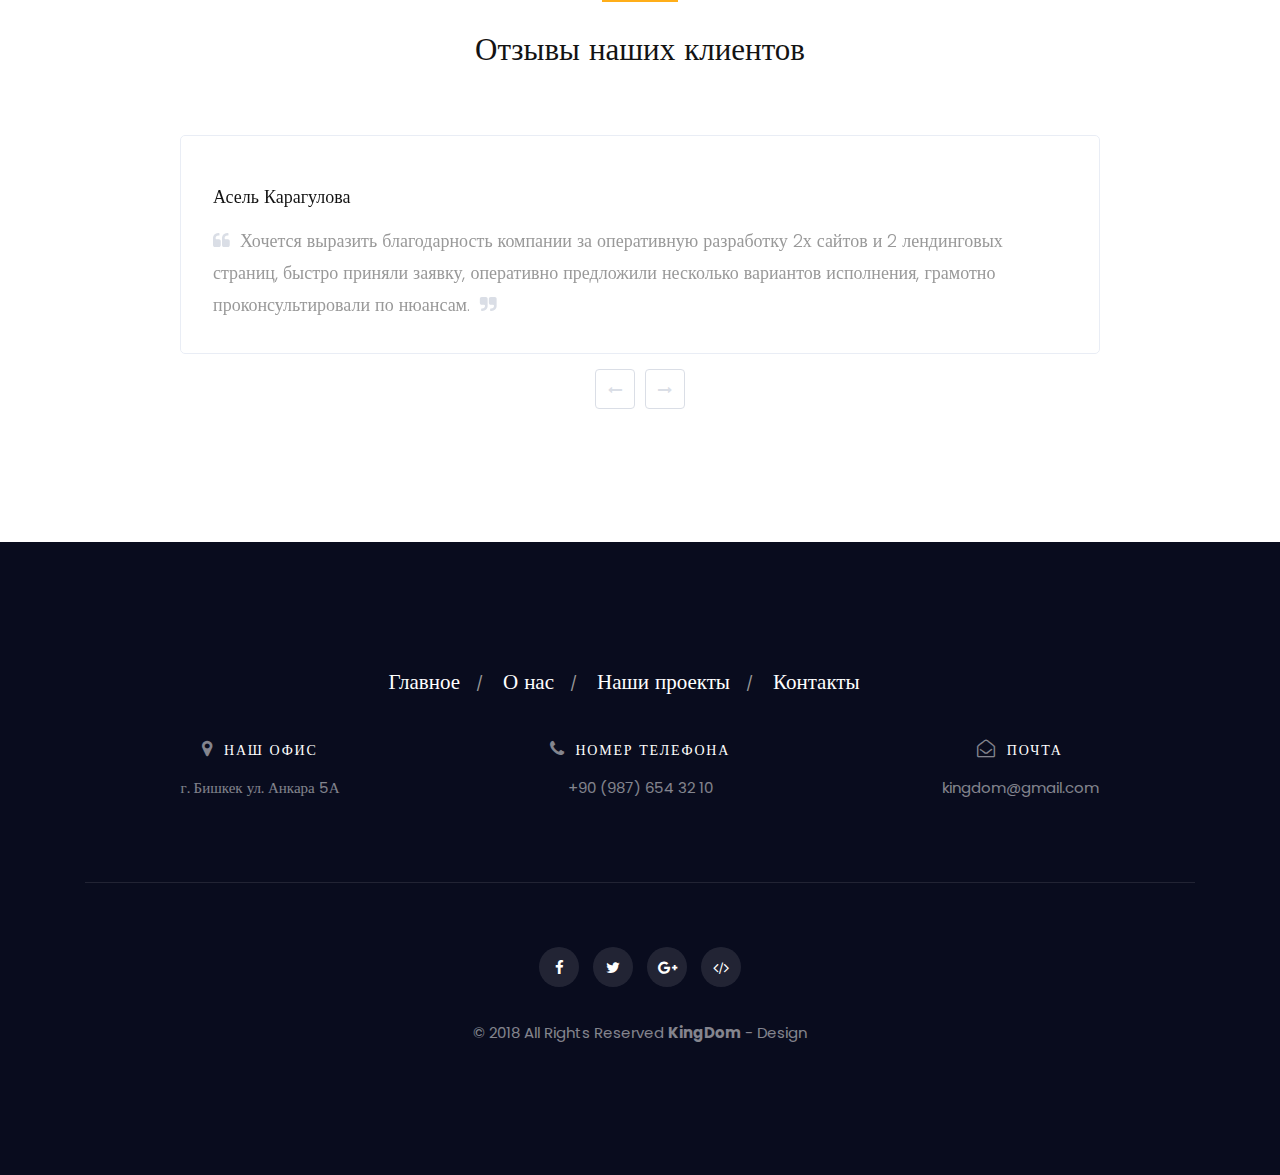
==== commit 5aed4adb: "Merge pull request #14 from Kerimkullov/beka" ====
--- a/index.html
+++ b/index.html
@@ -32,17 +32,18 @@
         <header id="header" class="header transparent-header">
             <div class="container">
                 <nav class="navbar navbar-toggleable-md navbar-inverse yamm" id="slide-nav">
-                    <button class="navbar-toggler navbar-toggler-right" type="button" data-toggle="collapse" data-target="#navbarTopMenu" aria-controls="navbarTopMenu" aria-expanded="false" aria-label="Toggle navigation">
+                    <a class="navbar-brand" href="/">KingDom</a>
+                    <button class="navbar-toggler navbar-toggler-right" type="button" data-toggle="collapse" data-target="#navbarTopMenu"
+                        aria-controls="navbarTopMenu" aria-expanded="false" aria-label="Toggle navigation">
                         <span class="navbar-toggler-icon"></span>
                     </button>
-                    <a class="navbar-brand" href="index.html">KingDom</a>
                     <div class="collapse navbar-collapse" id="navbarTopMenu">
                         <ul class="navbar-nav mr-auto mt-2 mt-md-auto">
                             <li><a class="nav-link" href="#Home">Главная</a></li>
                             <li><a class="nav-link" href="#first-section">О нас</a></li>
                             <li><a class="nav-link" href="#Services">Услуги</a></li>
                             <li><a class="nav-link" href="#Our-works">Наши работы</a></li>
-                            <li><a class="nav-link" href="#Contact">Контакты</a></li>
+                            <li><a class="nav-link" href="/templates/contacts.html">Контакты</a></li>
                         </ul>
                         <div class="nav navbar-nav ml-auto hidden-md-down hidden-sm-down hidden-xs-down">
                             <div class="head-social">
@@ -83,8 +84,9 @@
         <section class="section">
             <div class="container">
                 <div class="section-title cpurple text-left">
-                    <h4>Find inspiration for your project</h4>
-                    <h2>Everyday, our team of experts hand picks the best new web designs from all over the world.</h2>
+                    <h4>Наши решения подойдут именно вам</h4>
+                    <h2>Мы делаем сайты и интернет-магазины «под ключ» с оригинальным уникальным авторским дизайном, с учетом требований
+                    поисковых систем, а также с современной адаптивной кроссбраузерной версткой HTML5 и CSS3</h2>
                 </div><!-- end section-title -->
 
                 <div class="row">
@@ -92,8 +94,9 @@
                         <div class="media service-style-03">
                             <i class="d-flex mr-4 flaticon-open-box"></i>
                             <div class="media-body">
-                                <h5 class="mt-0">Files In Your Dropbox</h5>
-                                <p>Sed vulputate turpis neque, non ultricies mi aliquet nec. Nam sed augue quis urna rutrum sagittis non et urna. Suspendisse vel lorem nullam.</p>
+                                <h5 class="mt-0">Базы данных для сайтов</h5>
+                                <p>Используются с целью хранения различной информации и, упрощенно, представляют собой некоторый набор взаимосвязанных
+                                таблиц.</p>
                             </div><!-- end media-body -->
                         </div><!-- end media -->
                     </div><!-- end col -->
@@ -102,8 +105,9 @@
                         <div class="media service-style-03 mobmartop30">
                             <i class="d-flex mr-4 flaticon-mail-send"></i>
                             <div class="media-body">
-                                <h5 class="mt-0">E-Mail Support System</h5>
-                                <p>Morbi consectetur tortor vel varius laoreet. Cras ante diam, vestibulum sit amet dignissim sit amet, pellentesque eget diam aenean suscipit.</p>
+                                <h5 class="mt-0">Копирайтинг</h5>
+                                <p>Самый лучший в мире сайт должен быть наполнен самым лучшим в мире контентом. Закажите у нас написание продающих и хорошо
+                                индексируемых текстов. Копирайтинг от студии KingDom - это особый вид магии.</p>
                             </div><!-- end media-body -->
                         </div><!-- end media -->
                     </div><!-- end col -->
@@ -116,8 +120,8 @@
                         <div class="media service-style-03">
                             <i class="d-flex mr-4 flaticon-check-list"></i>
                             <div class="media-body">
-                                <h5 class="mt-0">XML Import / Export</h5>
-                                <p>Nunc at dignissim leo. Nullam vulputate ac nulla consectetur tincidunt. Phasellus auctor malesuada odio vel eleifend. Suspendisse cras amet.</p>
+                                <h5 class="mt-0">Контроль процессов</h5>
+                                <p>1-2 раза в неделю мы отчитываемся о проделанной работе. Так же, Вы можете в любой момент получить отчет по проекту.</p>
                             </div><!-- end media-body -->
                         </div><!-- end media -->
                     </div><!-- end col -->
@@ -126,8 +130,9 @@
                         <div class="media service-style-03 mobmartop30">
                             <i class="d-flex mr-4 flaticon-qr-code"></i>
                             <div class="media-body">
-                                <h5 class="mt-0">Mobile Optimized</h5>
-                                <p>Suspendisse ultricies tincidunt libero, ut ultricies orci ultricies nec. Cras laoreet interdum dapibus. Morbi aliquam finibus ipsum sit sed.</p>
+                                <h5 class="mt-0">Оптимизация</h5>
+                                <p>Пора обновить ваш сайт и сделать его еще лучше. Мы проведем бесплатную диагностику, сохраним весь созданный за
+                                длительное время контент и совершим апгрейд вашего сайта и его SEO.</p>
                             </div><!-- end media-body -->
                         </div><!-- end media -->
                     </div><!-- end col -->
@@ -148,9 +153,9 @@
                         <div class="service-style-01">
                             <img src="images/about-1.jpg" alt="" class="img-fluid">
                             <div class="service-desc-01">
-                                <h4><i class="flaticon-3d"></i> Дизайн</h4>
+                                <a href="/templates/contacts.html"><h4><i class="flaticon-3d"></i> Дизайн</h4></a>
                                 <p>Интерактивный дизайн, дизайн wow-эффектов, брендбука - фирменного стиля и логотипа компании </p>
-                                <a href="#Services" class="readmore">Learn more</a>
+                                <a href="/templates/contacts.html" class="readmore">Learn more</a>
                             </div>
                         </div><!-- end service-style-01 -->
                     </div><!-- end col -->
@@ -159,9 +164,9 @@
                         <div class="service-style-01">
                             <img src="images/about-2.jpg" alt="" class="img-fluid">
                             <div class="service-desc-01">
-                                <h4><i class="flaticon-idea"></i> Разработка сайтов</h4>
+                                <a href="/templates/contacts.html"><h4><i class="flaticon-idea"></i> Разработка сайтов</h4></a>
                                 <p>Создание корпоративных сайтов, интернет-магазинов, промо-сайтов и сайтов небольших компаний.</p>
-                                <a href="#Services" class="readmore">Learn more</a>
+                                <a href="/templates/contacts.html" class="readmore">Learn more</a>
                             </div><!-- end service-style-01 -->
                         </div>
                     </div>
@@ -170,9 +175,9 @@
                         <div class="service-style-01">
                             <img src="images/about-3.jpg" alt="" class="img-fluid">
                             <div class="service-desc-01">
-                                <h4><i class="flaticon-support"></i> продвижение сайтов</h4>
+                                <a href="/templates/contacts.html"><h4><i class="flaticon-support"></i> продвижение сайтов</h4></a>
                                 <p>Комплексное продвижение сайтов в digital пространстве. SEO технологии, поддержка сервисов Google и Яндекс. </p>
-                                <a href="#Services" class="readmore">Learn more</a>                            
+                                <a href="/templates/contacts.html" class="readmore">Learn more</a>                            
                             </div><!-- end service-desc-01 -->
                         </div><!-- end service-style-01 -->
                     </div><!-- end col -->
@@ -448,21 +453,25 @@
                     <div class="col-md-10 offset-md-1">
                         <div id="testimonial_01" class="owl-carousel owl-theme owl-style-01">
                             <div class="testi-style-01 clearfix">    
-                                <img src="upload/team_01.jpg" alt="" class="img-fluid rounded-circle float-left">
-                                <h4>Amanda Johnson <small>Nebudebu.com <a href="#" title="visit website"><i class="fa fa-link"></i></a></small></h4>
-                                <p>Thanks to the independent blocks, I created my own web site in minutes with the Micrology template.</p>
+                                <img src="images/ava-1.jpg" alt="" class="img-fluid rounded-circle float-left">
+                                <h4>Асель Карагулова</h4>
+                                <p>Хочется выразить благодарность компании за оперативную разработку 2х сайтов и 2 лендинговых страниц, быстро приняли
+                                заявку, оперативно предложили несколько вариантов исполнения, грамотно проконсультировали по нюансам.</p>
                             </div><!-- end testimonial -->
 
                             <div class="testi-style-01 clearfix">    
-                                <img src="upload/team_02.jpg" alt="" class="img-fluid rounded-circle float-left">
-                                <h4>Jonny Anderson <small>Kimbukila.com <a href="#" title="visit website"><i class="fa fa-link"></i></a></small></h4>
-                                <p>Just wanted to say thanks for the great item. I’ve recently expanded from HTML to HTML5 and am using your Micrology. </p>
+                                <img src="images/ava-2.jpg" alt="" class="img-fluid rounded-circle float-left">
+                                <h4>Айкол Рыспек <small>danieltexgroup.com <a href="http://danieltexgroup.com/" title="visit website"><i class="fa fa-link"></i></a></small></h4>
+                                <p>Ребята предлагаю оптимальное решение для тех, кто знает чего хочет. Быстро создают страницы и молниеносно реагируют на
+                                изменения. </p>
                             </div><!-- end testimonial -->
 
                             <div class="testi-style-01 clearfix">    
-                                <img src="upload/team_03.jpg" alt="" class="img-fluid rounded-circle float-left">
-                                <h4>Martin Donson <small>html.design <a href="#" title="visit website"><i class="fa fa-link"></i></a></small></h4>
-                                <p>Micrology is the best template I’ve ever bought! HTML.Design has the best support over the net! Keep it up!</p>
+                                <img src="images/ava-3.jpg" alt="" class="img-fluid rounded-circle float-left">
+                                <h4>Айдана Жунусова</h4>
+                                <p>Огромная благодарность Беке за прекрасный сайт Roberto-Rierra.com! Специалист высокого класса, профессионал своего дела.
+                                Приятно работать с человеком, способным воплотить все твои идеи в реальность. Для Олега нет ничего невозможного, если у
+                                Вас есть задумка, она обязательно воплотится в жизнь!</p>
                             </div><!-- end testimonial -->
 
                         </div><!-- end owl -->
